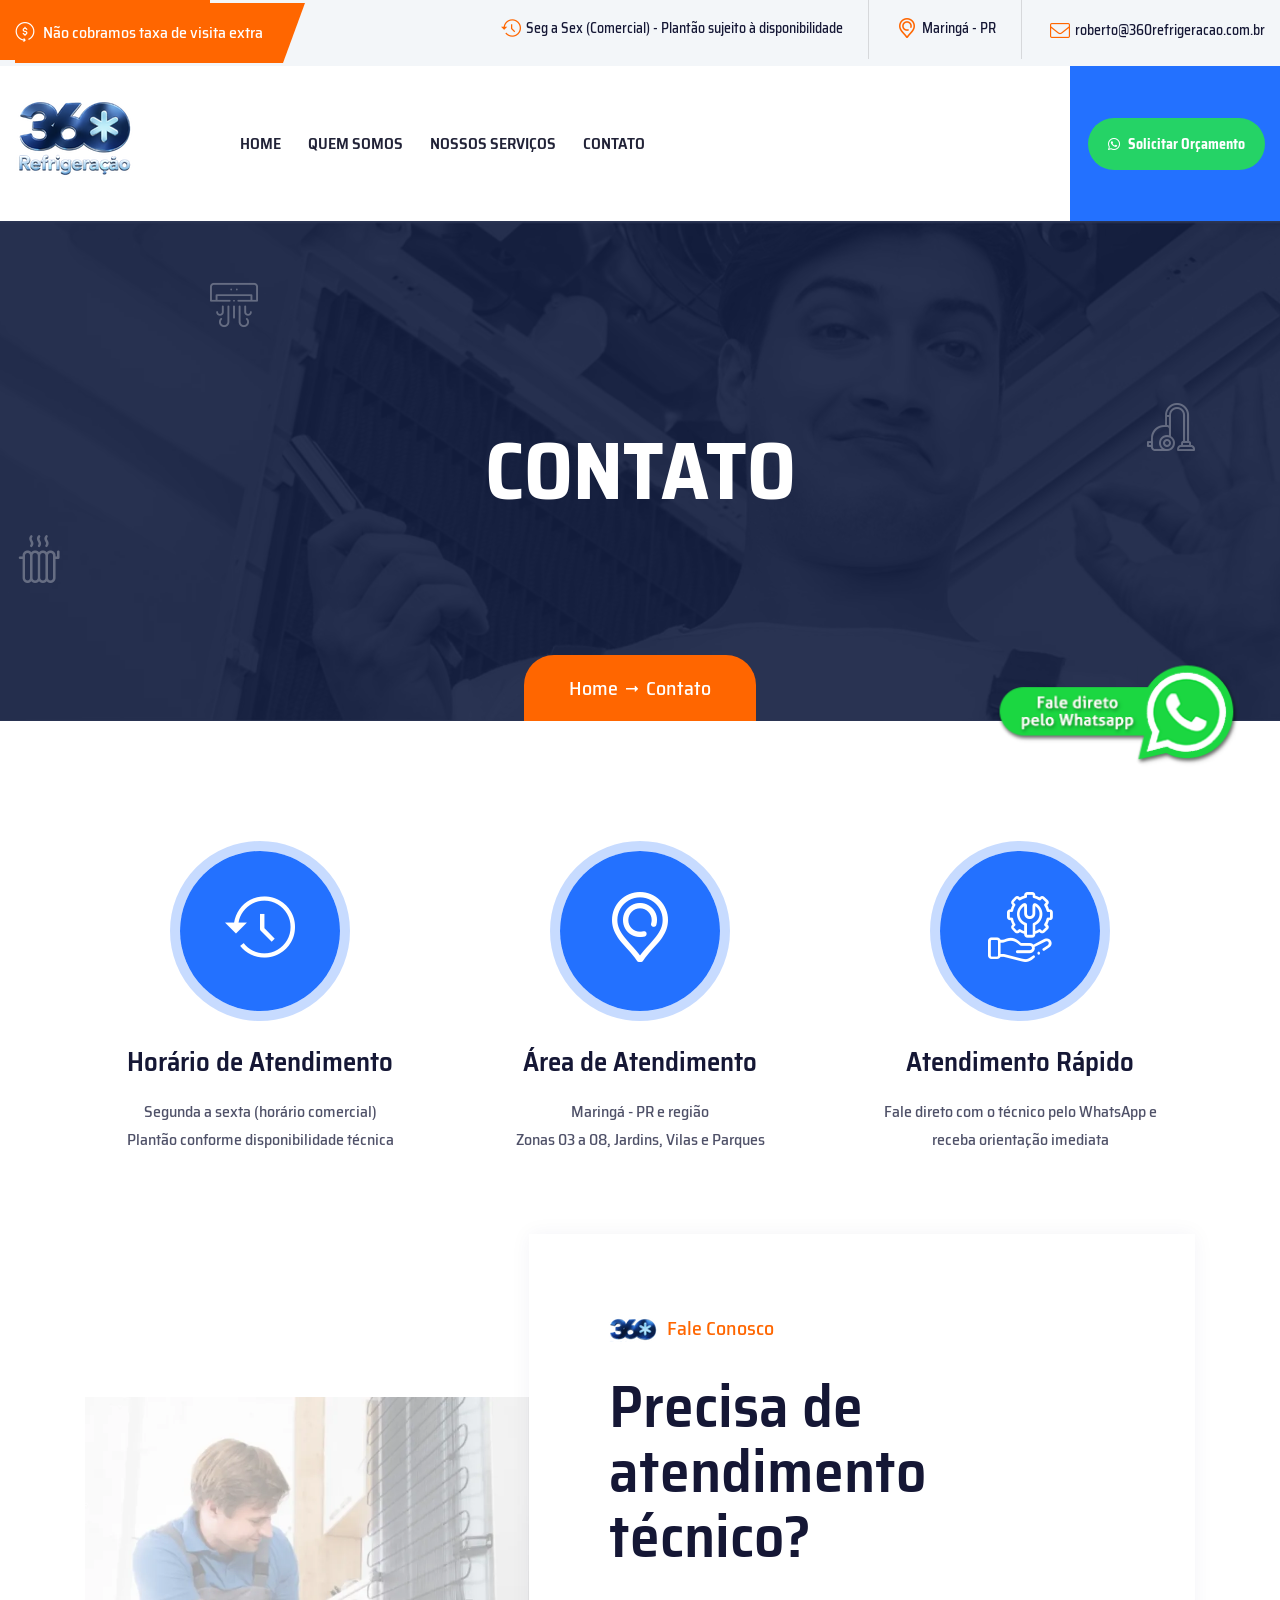
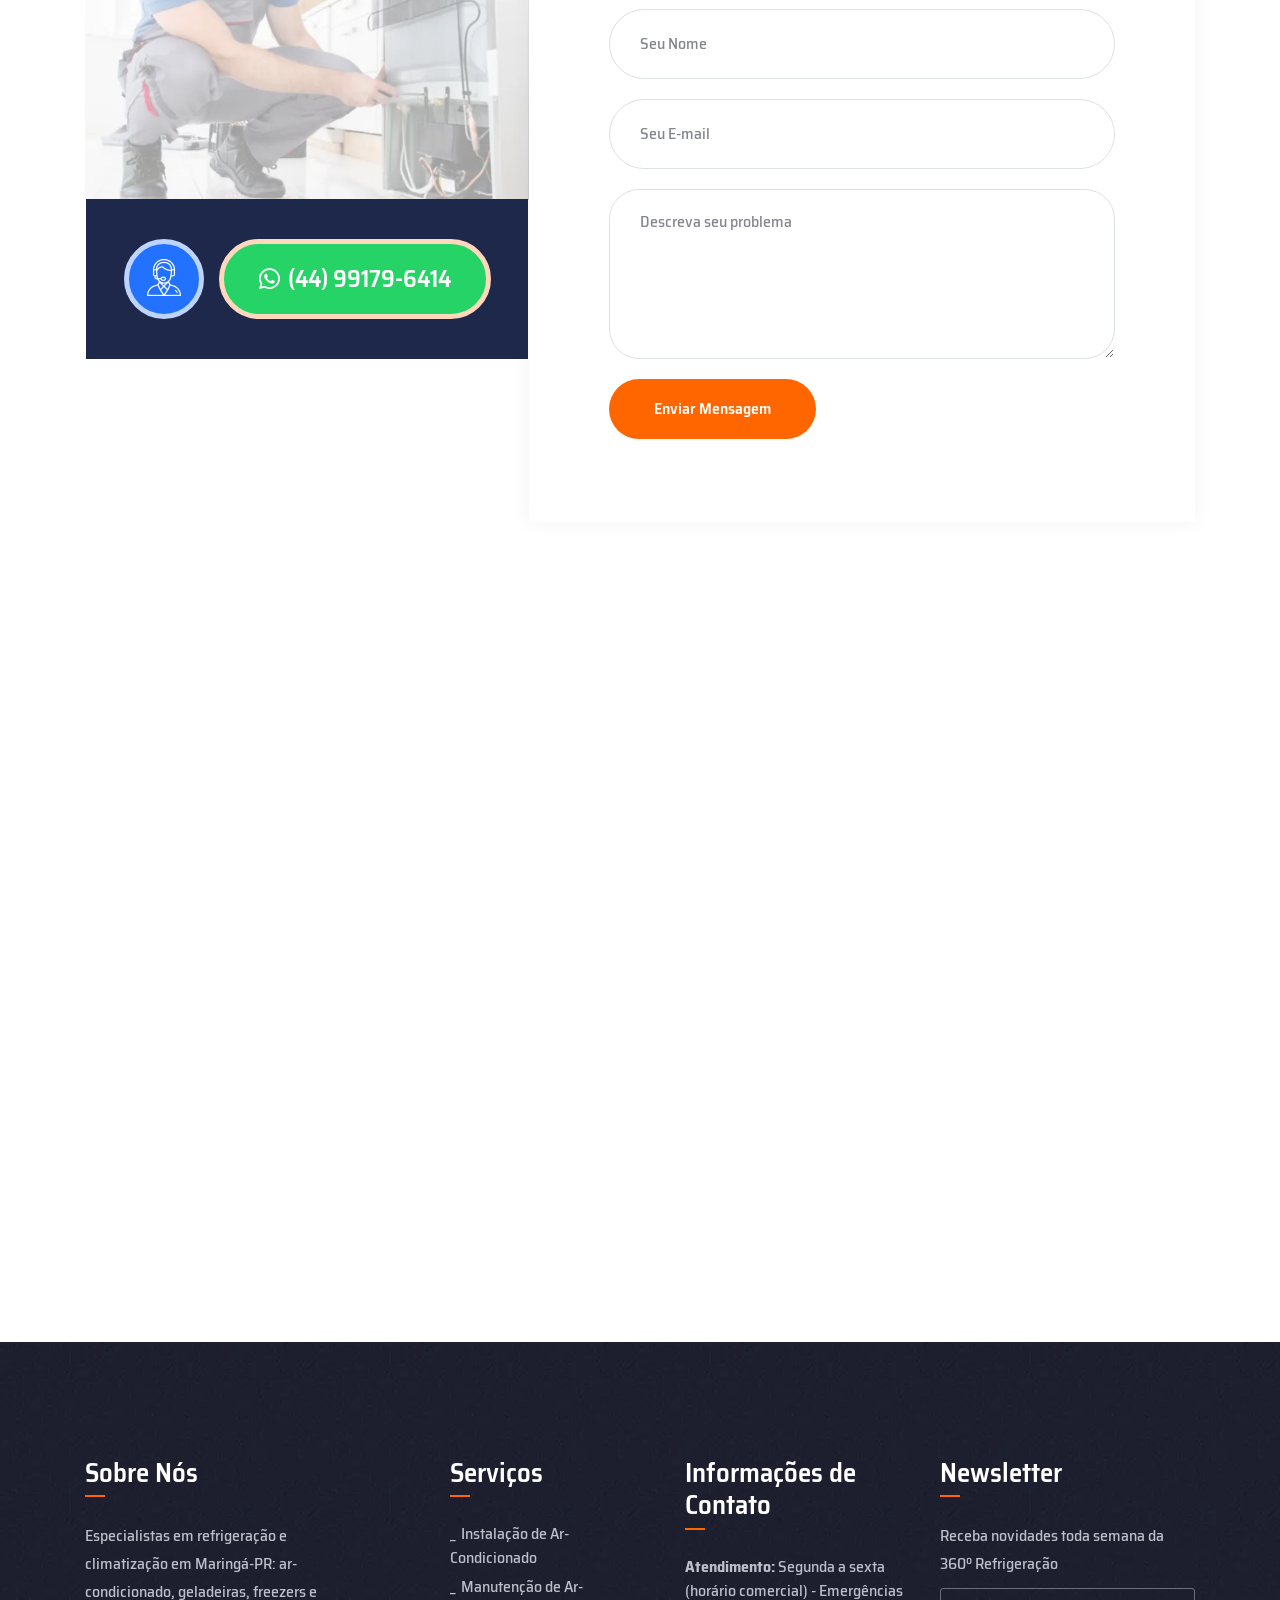
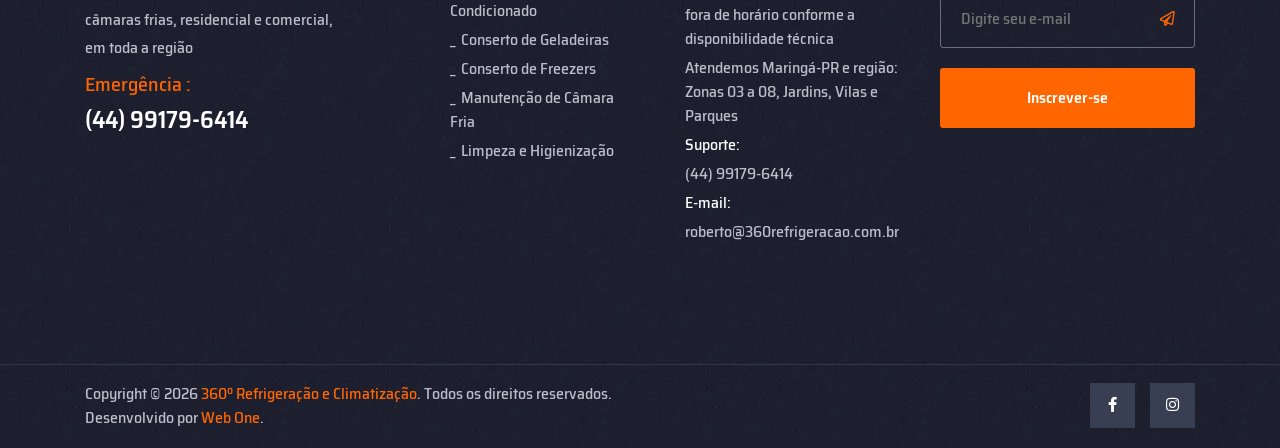
==== contato.html @ 1b873857 "Ajusta páginas para produção, responsividade e links finais" ====
<!doctype html>
<html class="no-js" lang="pt-br">

<head>
    <meta charset="utf-8">
    <meta http-equiv="x-ua-compatible" content="ie=edge">
    <title>Contato | 360º Refrigeração e Climatização</title>
    <meta name="description" content="Entre em contato com a 360º Refrigeração em Maringá-PR. Atendimento técnico em ar-condicionado, geladeiras, freezers e câmara fria.">
    <meta name="viewport" content="width=device-width, initial-scale=1">

    <link rel="manifest" href="site.webmanifest">
    <link rel="shortcut icon" type="image/x-icon" href="assets/favicon.png">

    <link rel="stylesheet" href="assets/css/bootstrap.min.css">
    <link rel="stylesheet" href="assets/css/animate.min.css">
    <link rel="stylesheet" href="assets/css/custom-animation.css">
    <link rel="stylesheet" href="assets/css/fontawesome.min.css">
    <link rel="stylesheet" href="assets/css/meanmenu.css">
    <link rel="stylesheet" href="assets/css/flaticon.css">
    <link rel="stylesheet" href="assets/css/venobox.min.css">
    <link rel="stylesheet" href="assets/css/slick.css">
    <link rel="stylesheet" href="assets/css/swiper-bundle.css">
    <link rel="stylesheet" href="assets/css/backToTop.css">
    <link rel="stylesheet" href="assets/css/default.css">
    <link rel="stylesheet" href="assets/css/main.css">

    <script type="application/ld+json">
    {
      "@context": "https://schema.org",
      "@type": "HVACBusiness",
      "name": "360º Refrigeração e Climatização",
      "url": "https://360refrigeracao.com.br",
      "image": "assets/img/logo/logo.png",
      "telephone": "+55-44-99179-6414",
      "email": "roberto@360refrigeracao.com.br",
      "address": {
        "@type": "PostalAddress",
        "addressLocality": "Maringá",
        "addressRegion": "PR",
        "addressCountry": "BR"
      }
    }
    </script>
</head>

<body>
    <!--[if lte IE 9]>
            <p class="browserupgrade">Você está usando um navegador <strong>desatualizado</strong>. Por favor <a href="https://browsehappy.com/">atualize seu navegador</a> para melhorar sua experiência e segurança.</p>
        <![endif]-->

    <div class="progress-wrap">
        <svg class="progress-circle svg-content" width="100%" height="100%" viewBox="-1 -1 102 102">
            <path d="M50,1 a49,49 0 0,1 0,98 a49,49 0 0,1 0,-98" />
        </svg>
    </div>

    <header>
        <div class="header-top grey-bg d-none d-lg-block">
            <div class="custom-container">
                <div class="row align-items-center">
                    <div class="col-xl-3 col-lg-4">
                        <div class="header-top-left">
                            <span><i class="flaticon-return-of-investment"></i> Não cobramos taxa de visita extra</span>
                        </div>
                    </div>
                    <div class="col-xl-9 col-lg-8">
                        <div class="header-top-right">
                            <ul>
                                <li><i class="flaticon-history"></i><span>Seg a Sex (Comercial) - Plantão sujeito à disponibilidade</span></li>
                                <li><i class="flaticon-pin"></i>Maringá - PR</li>
                                <li><i class="fal fa-envelope"></i><a href="mailto:roberto@360refrigeracao.com.br">roberto@360refrigeracao.com.br</a></li>
                            </ul>
                        </div>
                    </div>
                </div>
            </div>
        </div>

        <div class="header-menu header-sticky">
            <div class="custom-container">
                <div class="row align-items-center">
                    <div class="col-xxl-2 col-xl-2 col-lg-3 col-8">
                        <div class="header-logo pt-15 pb-15">
                            <a href="index.html"><img src="assets/img/logo/logo.png" class="img-fluid" alt="360º Refrigeração e Climatização Maringá"></a>
                        </div>
                    </div>
                    <div class="col-xxl-6 col-xl-7 col-lg-6 col-4">
                        <div class="main-menu d-none d-lg-block">
                            <nav id="mobile-menu">
                                <ul>
                                    <li><a href="index.html">HOME</a></li>
                                    <li><a href="quem-somos.html">QUEM SOMOS</a></li>
                                    <li><a href="nossos-servicos.html">NOSSOS SERVIÇOS</a></li>
                                    <li><a href="contato.html">CONTATO</a></li>
                                </ul>
                            </nav>
                        </div>
                        <div class="side-menu-icon d-lg-none text-end">
                            <button class="side-toggle"><i class="far fa-bars"></i></button>
                        </div>
                    </div>
                    <div class="col-xxl-4 col-xl-3 col-lg-3 d-none d-lg-block">
                        <div class="header-right text-end">
                            <ul class="z-index">
                                <li class="user__text"><span><i><img src="assets/img/icon/icon-man.png" class="img-fluid" alt="img"></i><a href="tel:+5544991796414">(44) 99179-6414</a> </span></li>
                                <li><a href="https://wa.me/5544991796414?text=Olá,%20gostaria%20de%20solicitar%20um%20orçamento" target="_blank" class="theme-btn btn-whatsapp w-btn"><i class="fab fa-whatsapp"></i> Solicitar Orçamento</a></li>
                            </ul>
                        </div>
                    </div>
                </div>
            </div>
        </div>
    </header>

    <div class="fix">
        <div class="side-info">
            <button class="side-info-close"><i class="fal fa-times"></i></button>
            <div class="side-info-content">
                <div class="mobile-menu"></div>
                <div class="contact-infos mb-30">
                    <div class="contact-list mb-30">
                        <h4>Informações de Contato</h4>
                        <ul>
                            <li><i class="flaticon-history"></i>Atendimento: Segunda a sexta (horário comercial). Emergências fora de horário conforme a disponibilidade técnica</li>
                            <li><i class="flaticon-pin"></i>Maringá - PR</li>
                            <li><i class="fal fa-envelope"></i><a href="mailto:roberto@360refrigeracao.com.br">roberto@360refrigeracao.com.br</a></li>
                        </ul>
                        <div class="sidebar__menu--social">
                            <a href="#"><i class="fab fa-facebook-f"></i></a>
                            <a href="#"><i class="fab fa-instagram"></i></a>
                        </div>
                    </div>
                </div>
            </div>
        </div>
    </div>
    <div class="offcanvas-overlay"></div>

    <main>
        <div class="page-title-area pt-210 pb-180" data-background="assets/img/bg/page-banner.webp">
            <div class="container">
                <div class="page-title-icon">
                    <i class="flaticon-air-conditioner hero__icon hero__icon1"></i>
                    <i class="flaticon-heating hero__icon hero__icon2"></i>
                    <i class="flaticon-vacuum-cleaner hero__icon hero__icon3"></i>
                </div>
                <div class="row">
                    <div class="col-12">
                        <div class="page-title text-center">
                            <h2 class="breadcrumb-title">Contato</h2>
                            <div class="breadcrumb-menu">
                                <nav class="breadcrumb-trail breadcrumbs">
                                    <ul class="trail-items">
                                        <li class="trail-item trail-begin"><a href="index.html">Home</a></li>
                                        <li class="trail-item trail-end"><span>Contato</span></li>
                                    </ul>
                                </nav>
                            </div>
                        </div>
                    </div>
                </div>
            </div>
        </div>

        <section class="contact-inner-area pt-120 pb-120 wow fadeInUp" id="contato">
            <div class="container">
                <div class="row mb-50">
                    <div class="col-lg-4 col-md-6">
                        <div class="afeature text-center mb-30">
                            <div class="afeature__icon service--afeature__icon mb-25"><i class="flaticon-history"></i></div>
                            <div class="afeature__text">
                                <h4 class="afeature__text--title">Horário de Atendimento</h4>
                                <p>Segunda a sexta (horário comercial)<br>Plantão conforme disponibilidade técnica</p>
                            </div>
                        </div>
                    </div>
                    <div class="col-lg-4 col-md-6">
                        <div class="afeature text-center mb-30">
                            <div class="afeature__icon service--afeature__icon mb-25"><i class="flaticon-pin"></i></div>
                            <div class="afeature__text">
                                <h4 class="afeature__text--title">Área de Atendimento</h4>
                                <p>Maringá - PR e região<br>Zonas 03 a 08, Jardins, Vilas e Parques</p>
                            </div>
                        </div>
                    </div>
                    <div class="col-lg-4 col-md-12">
                        <div class="afeature text-center mb-30">
                            <div class="afeature__icon service--afeature__icon mb-25"><i class="flaticon-technical-support"></i></div>
                            <div class="afeature__text">
                                <h4 class="afeature__text--title">Atendimento Rápido</h4>
                                <p>Fale direto com o técnico pelo WhatsApp e receba orientação imediata</p>
                            </div>
                        </div>
                    </div>
                </div>

                <div class="row">
                    <div class="col-12">
                        <div class="contact__inner">
                            <div class="contact__inner--img">
                                <img src="assets/img/contact/contact-img-1.webp" class="img-fluid c-img" alt="Contato 360º Refrigeração">

                                <div class="news__service--number black-soft-bg contact__inner--img__number">
                                    <div class="news__service--number__icon">
                                        <img src="assets/img/icon/icon-man.png" class="img-fluid" alt="Atendente">
                                    </div>
                                    <div class="news__service--number__btn">
                                        <a href="tel:+5544991796414" class="theme-btn btn-whatsapp"><i class="fab fa-whatsapp"></i> (44) 99179-6414</a>
                                    </div>
                                </div>
                            </div>
                            <div class="contact__inner--form service__contact--form">
                                <div class="section-title-wrapper mb-40">
                                    <h6 class="subtitle mb-20"><img src="assets/img/icon/subtitle-icon.png" class="img-fluid" alt="img"> Fale Conosco</h6>
                                    <h2 class="section-title">Precisa de atendimento técnico?</h2>
                                </div>
                                <form id="contact-form" action="assets/mail.php" method="post">
                                    <div class="field">
                                        <input type="text" name="name" placeholder="Seu Nome" required>
                                    </div>
                                    <div class="field">
                                        <input type="email" name="email" placeholder="Seu E-mail" required>
                                    </div>
                                    <div class="field">
                                        <textarea placeholder="Descreva seu problema" name="message" required></textarea>
                                    </div>
                                    <div class="service__contact--form__btn">
                                        <button type="submit" class="theme-btn">Enviar Mensagem</button>
                                    </div>
                                    <p class="ajax-response"></p>
                                </form>
                            </div>
                        </div>
                    </div>
                </div>
            </div>
        </section>

        <div class="map-area">
            <iframe src="https://www.google.com/maps?q=Maring%C3%A1%20PR&output=embed" style="border:0;" allowfullscreen="" loading="lazy"></iframe>
        </div>
    </main>

    <footer data-background="assets/img/footer/footer-bg.webp">
        <section class="footer-area pt-115 pb-90">
            <div class="container">
                <div class="row">
                    <div class="col-lg-3 col-sm-6">
                        <div class="footer__widget mb-30 wow fadeInUp" data-wow-delay=".3s">
                            <h4 class="footer__widget--title">Sobre Nós</h4>
                            <p>Especialistas em refrigeração e climatização em Maringá-PR: ar-condicionado, geladeiras, freezers e câmaras frias, residencial e comercial, em toda a região</p>
                            <div class="emg__number">
                                <h5>Emergência :</h5>
                                <h4><a href="tel:+5544991796414">(44) 99179-6414</a></h4>
                            </div>
                        </div>
                    </div>
                    <div class="col-lg-3 col-sm-6">
                        <div class="footer__widget mb-30 pl-80 wow fadeInUp" data-wow-delay=".6s">
                            <h4 class="footer__widget--title">Serviços</h4>
                            <ul class="widget__links">
                                <li><a href="nossos-servicos.html">Instalação de Ar-Condicionado</a></li>
                                <li><a href="nossos-servicos.html">Manutenção de Ar-Condicionado</a></li>
                                <li><a href="nossos-servicos.html">Conserto de Geladeiras</a></li>
                                <li><a href="nossos-servicos.html">Conserto de Freezers</a></li>
                                <li><a href="nossos-servicos.html">Manutenção de Câmara Fria</a></li>
                                <li><a href="nossos-servicos.html">Limpeza e Higienização</a></li>
                            </ul>
                        </div>
                    </div>
                    <div class="col-lg-3 col-sm-6">
                        <div class="footer__widget mb-30 pl-30 wow fadeInUp" data-wow-delay=".9s">
                            <h4 class="footer__widget--title">Informações de Contato</h4>
                            <ul class="widget__contact">
                                <li><strong>Atendimento:</strong> Segunda a sexta (horário comercial) - Emergências fora de horário conforme a disponibilidade técnica</li>
                                <li>Atendemos Maringá-PR e região:<br>
                                    Zonas 03 a 08, Jardins, Vilas e Parques</li>
                                <li><span>Suporte:</span> <a href="tel:+5544991796414">(44) 99179-6414</a></li>
                                <li><span>E-mail:</span> <a href="mailto:roberto@360refrigeracao.com.br">roberto@360refrigeracao.com.br</a></li>
                            </ul>
                        </div>
                    </div>
                    <div class="col-lg-3 col-sm-6">
                        <div class="footer__widget mb-30 wow fadeInUp" data-wow-delay="1.2s">
                            <h4 class="footer__widget--title">Newsletter</h4>
                            <p>Receba novidades toda semana da 360º Refrigeração</p>
                            <form action="#" class="widget__subscribe">
                                <div class="field">
                                    <input type="email" placeholder="Digite seu e-mail">
                                </div>
                                <button type="submit" class="theme-btn">Inscrever-se</button>
                            </form>
                        </div>
                    </div>
                </div>
            </div>
        </section>
        <div class="copyright-area copyright-border">
            <div class="container">
                <div class="row align-items-center">
                    <div class="col-md-7">
                        <div class="copyright__text">
                            <span>Copyright © 2026 <a href="#">360º Refrigeração e Climatização</a>. Todos os direitos reservados. <span class="credit-nowrap">Desenvolvido por <a href="https://webone.com.br" target="_blank" rel="noopener noreferrer">Web&nbsp;One</a>.</span></span>
                        </div>
                    </div>
                    <div class="col-md-5">
                        <div class="copyright__social text-end">
                            <a href="#"><i class="fab fa-facebook-f"></i></a>
                            <a href="#"><i class="fab fa-instagram"></i></a>
                        </div>
                    </div>
                </div>
            </div>
        </div>
    </footer>

    <a href="https://wa.me/5544991796414?text=Olá,%20gostaria%20de%20solicitar%20um%20orçamento" target="_blank" class="whatsapp-float">
        <img src="assets/img/botao/botao-whatsapp.png" alt="Chamar no WhatsApp" />
    </a>

    <script src="assets/js/vendor/jquery.min.js"></script>
    <script src="assets/js/bootstrap.bundle.min.js"></script>
    <script src="assets/js/isotope.pkgd.min.js"></script>
    <script src="assets/js/slick.min.js"></script>
    <script src="assets/js/swiper-bundle.js"></script>
    <script src="assets/js/venobox.min.js"></script>
    <script src="assets/js/jquery.meanmenu.min.js"></script>
    <script src="assets/js/imagesloaded.pkgd.min.js"></script>
    <script src="assets/js/ajax-form.js"></script>
    <script src="assets/js/wow.min.js"></script>
    <script src="assets/js/backToTop.js"></script>
    <script src="assets/js/main.js"></script>
</body>

</html>
---- assets/css/custom-animation.css ----
/* / 02. custom animation / */
@-webkit-keyframes jump {
    0% {
        -webkit-transform: translate3d(0, 0, 0);
        transform: translate3d(0, 0, 0);
    }

    40% {
        -webkit-transform: translate3d(0, 50%, 0);
        transform: translate3d(0, 50%, 0);
    }

    100% {
        -webkit-transform: translate3d(0, 0, 0);
        transform: translate3d(0, 0, 0);
    }
}

@keyframes jump {
    0% {
        -webkit-transform: translate3d(0, 0, 0);
        transform: translate3d(0, 0, 0);
    }

    40% {
        -webkit-transform: translate3d(0, 50%, 0);
        transform: translate3d(0, 50%, 0);
    }

    100% {
        -webkit-transform: translate3d(0, 0, 0);
        transform: translate3d(0, 0, 0);
    }
}

@-webkit-keyframes rotated {
    0% {
        -webkit-transform: rotate(0);
        transform: rotate(0);
    }

    100% {
        -webkit-transform: rotate(360deg);
        transform: rotate(360deg);
    }
}

@keyframes rotated {
    0% {
        -webkit-transform: rotate(0);
        transform: rotate(0);
    }

    100% {
        -webkit-transform: rotate(360deg);
        transform: rotate(360deg);
    }
}

@-webkit-keyframes rotatedHalf {
    0% {
        -webkit-transform: rotate(0);
        transform: rotate(0);
    }

    50% {
        -webkit-transform: rotate(90deg);
        transform: rotate(90deg);
    }

    100% {
        -webkit-transform: rotate(0);
        transform: rotate(0);
    }
}

@keyframes rotatedHalf {
    0% {
        -webkit-transform: rotate(0);
        transform: rotate(0);
    }

    50% {
        -webkit-transform: rotate(90deg);
        transform: rotate(90deg);
    }

    100% {
        -webkit-transform: rotate(0);
        transform: rotate(0);
    }
}

@-webkit-keyframes rotatedHalfTwo {
    0% {
        -webkit-transform: rotate(-90deg);
        transform: rotate(-90deg);
    }

    100% {
        -webkit-transform: rotate(90deg);
        transform: rotate(90deg);
    }
}

@keyframes rotatedHalfTwo {
    0% {
        -webkit-transform: rotate(-90deg);
        transform: rotate(-90deg);
    }

    100% {
        -webkit-transform: rotate(90deg);
        transform: rotate(90deg);
    }
}


@-webkit-keyframes scale-upOne {
    0% {
        -webkit-transform: scale(1);
        transform: scale(1);
    }

    100% {
        -webkit-transform: scale(0.2);
        transform: scale(0.2);
    }
}

@keyframes scale-upOne {
    0% {
        -webkit-transform: scale(1);
        transform: scale(1);
    }

    100% {
        -webkit-transform: scale(0.2);
        transform: scale(0.2);
    }
}

@-webkit-keyframes scale-right {
    0% {
        -webkit-transform: translateX(-50%);
        transform: translateX(-50%);
    }

    50% {
        -webkit-transform: translateX(50%);
        transform: translateX(50%);
    }

    100% {
        -webkit-transform: translateX(-50%);
        transform: translateX(-50%);
    }
}

@keyframes scale-right {
    0% {
        -webkit-transform: translateX(-50%);
        transform: translateX(-50%);
    }

    50% {
        -webkit-transform: translateX(50%);
        transform: translateX(50%);
    }

    100% {
        -webkit-transform: translateX(-50%);
        transform: translateX(-50%);
    }
}

@-webkit-keyframes fade-in {
    0% {
        opacity: 0.7;
    }

    40% {
        opacity: 1;
    }

    100% {
        opacity: 0.7;
    }
}

@keyframes fade-in {
    0% {
        opacity: 0.7;
    }

    40% {
        opacity: 1;
    }

    100% {
        opacity: 0.7;
    }
}


@keyframes hvr-ripple-out {
    0% {
        top: 0px;
        right: 0px;
        bottom: 0px;
        left: 0px;
        opacity: 1;
    }

    100% {
        top: -6px;
        right: -6px;
        bottom: -6px;
        left: -6px;
        opacity: 0;
    }
}

@keyframes hvr-ripple-out-two {
    0% {
        top: 0;
        right: 0;
        bottom: 0;
        left: 0;
        opacity: 1;
    }

    100% {
        top: -12px;
        right: -12px;
        bottom: -12px;
        left: -12px;
        opacity: 0;
    }
}

@-webkit-keyframes scale-up-one {
    0% {
        -webkit-transform: scale(1);
        transform: scale(1);
    }

    40% {
        -webkit-transform: scale(0.5);
        transform: scale(0.5);
    }

    100% {
        -webkit-transform: scale(1);
        transform: scale(1);
    }
}

@keyframes scale-up-one {
    0% {
        -webkit-transform: scale(1);
        transform: scale(1);
    }

    40% {
        -webkit-transform: scale(0.5);
        transform: scale(0.5);
    }

    100% {
        -webkit-transform: scale(1);
        transform: scale(1);
    }
}

@-webkit-keyframes scale-up-two {
    0% {
        -webkit-transform: scale(0.9);
        transform: scale(0.9);
    }

    40% {
        -webkit-transform: scale(0.8);
        transform: scale(0.8);
    }

    100% {
        -webkit-transform: scale(0.5);
        transform: scale(0.5);
    }
}

@keyframes scale-up-two {
    0% {
        -webkit-transform: scale(0.9);
        transform: scale(0.9);
    }

    40% {
        -webkit-transform: scale(0.8);
        transform: scale(0.8);
    }

    100% {
        -webkit-transform: scale(0.5);
        transform: scale(0.5);
    }
}

@-webkit-keyframes scale-up-three {
    0% {
        -webkit-transform: scale(0.7);
        transform: scale(0.7);
    }

    40% {
        -webkit-transform: scale(0.4);
        transform: scale(0.4);
    }

    100% {
        -webkit-transform: scale(0.7);
        transform: scale(0.7);
    }
}

@keyframes scale-up-three {
    0% {
        -webkit-transform: scale(0.7);
        transform: scale(0.7);
    }

    40% {
        -webkit-transform: scale(0.4);
        transform: scale(0.4);
    }

    100% {
        -webkit-transform: scale(0.7);
        transform: scale(0.7);
    }
}

@-webkit-keyframes scale-up-four {
    0% {
        -webkit-transform: scale(0.6);
        transform: scale(0.6);
    }

    40% {
        -webkit-transform: scale(0.7);
        transform: scale(0.7);
    }

    100% {
        -webkit-transform: scale(0.9);
        transform: scale(0.9);
    }
}

@keyframes scale-up-four {
    0% {
        -webkit-transform: scale(0.6);
        transform: scale(0.6);
    }

    40% {
        -webkit-transform: scale(0.7);
        transform: scale(0.7);
    }

    100% {
        -webkit-transform: scale(0.9);
        transform: scale(0.9);
    }
}

@-webkit-keyframes scale-up-five {
    0% {
        -webkit-transform: scale(1);
        transform: scale(1);
    }

    40% {
        -webkit-transform: scale(0.4);
        transform: scale(0.4);
    }

    100% {
        -webkit-transform: scale(0.9);
        transform: scale(0.9);
    }
}

@keyframes scale-up-five {
    0% {
        -webkit-transform: scale(1);
        transform: scale(1);
    }

    40% {
        -webkit-transform: scale(0.5);
        transform: scale(0.5);
    }

    100% {
        -webkit-transform: scale(0.9);
        transform: scale(0.9);
    }
}


@keyframes animationFramesOne {
    0% {
        transform: translate(0px, 0px) rotate(0deg);
    }

    20% {
        transform: translate(73px, 1px) rotate(36deg);
    }

    40% {
        transform: translate(60px, 72px) rotate(72deg);
    }

    60% {
        transform: translate(83px, 122px) rotate(108deg);
    }

    80% {
        transform: translate(40px, 72px) rotate(144deg);
    }

    100% {
        transform: translate(0px, 0px) rotate(0deg);
    }
}

@-webkit-keyframes animationFramesOne {
    0% {
        -webkit-transform: translate(0px, 0px) rotate(0deg);
    }

    20% {
        -webkit-transform: translate(73px, 1px) rotate(36deg);
    }

    40% {
        -webkit-transform: translate(60px, 72px) rotate(72deg);
    }

    60% {
        -webkit-transform: translate(83px, 122px) rotate(108deg);
    }

    80% {
        -webkit-transform: translate(40px, 72px) rotate(144deg);
    }

    100% {
        -webkit-transform: translate(0px, 0px) rotate(0deg);
    }
}

@keyframes animationFramesTwo {
    0% {
        transform: translate(0px, 0px) rotate(0deg) scale(1);
    }

    20% {
        transform: translate(73px, -1px) rotate(36deg) scale(0.9);
    }

    40% {
        transform: translate(141px, 72px) rotate(72deg) scale(1);
    }

    60% {
        transform: translate(83px, 122px) rotate(108deg) scale(1.2);
    }

    80% {
        transform: translate(40px, 72px) rotate(144deg) scale(1.1);
    }

    100% {
        transform: translate(0px, 0px) rotate(0deg) scale(1);
    }
}


@keyframes animationFramesThree {
    0% {
        transform: translate(135px, 90px);
    }

    50% {
        transform: translate(30px, 290px);
    }

    75% {
        transform: translate(80px, 190px);
    }

    100% {
        transform: translate(135px, 90px);
    }
}


@keyframes animationFramesFour {
    0% {
        transform: translate(30px, -70px) rotate(0deg);
    }

    50% {
        transform: translate(251px, 20px) rotate(180deg);
    }

    75% {
        transform: translate(30px, -70px) rotate(0deg);
    }

    100% {
        transform: translate(251px, 20px) rotate(180deg);
    }
}


@keyframes animationFramesFive {
    0% {
        transform: translate(61px, -99px) rotate(0deg);
    }

    21% {
        transform: translate(4px, -190px) rotate(38deg);
    }

    41% {
        transform: translate(-139px, -200px) rotate(74deg);
    }

    60% {
        transform: translate(-263px, -164px) rotate(108deg);
    }

    80% {
        transform: translate(-195px, -49px) rotate(144deg);
    }

    100% {
        transform: translate(-1px, 0px) rotate(180deg);
    }
}



@keyframes gradientBG {
    0% {
        background-position: 0 0;
    }

    50% {
        background-position: 300% 0;
    }

    100% {
        background-position: 0 0;
    }
}

@-webkit-keyframes gradientBG {
    0% {
        background-position: 0 0;
    }

    50% {
        background-position: 300% 0;
    }

    100% {
        background-position: 0 0;
    }
}

@keyframes imageBgAnim {
    0% {
        background-position: 0 0;
    }

    50% {
        background-position: 120% 0;
    }

    100% {
        background-position: 0 0;
    }
}

@-webkit-keyframes gradientBG {
    0% {
        background-position: 0 0;
    }

    50% {
        background-position: 120% 0;
    }

    100% {
        background-position: 0 0;
    }
}


/* / Bob / */

@keyframes float-bob-y {
    0% {
        -webkit-transform: translateY(-20px);
        transform: translateY(-20px);
    }

    50% {
        -webkit-transform: translateY(-10px);
        transform: translateY(-10px);
    }

    100% {
        -webkit-transform: translateY(-20px);
        transform: translateY(-20px);
    }
}

@keyframes float-bob-x {
    0% {
        -webkit-transform: translateX(-50px);
        transform: translateX(-50px);
    }

    50% {
        -webkit-transform: translateX(-10px);
        transform: translateX(-10px);
    }

    100% {
        -webkit-transform: translateX(-50px);
        transform: translateX(-50px);
    }
}

@keyframes pulse {
    0% {
        box-shadow: 0 0 0 0 #ffffff;
    }

    50% {
        box-shadow: 0 0 0 30px rgba(1, 93, 199, 0);
    }

    100% {
        box-shadow: 0 0 0 0 rgba(1, 93, 199, 0);
    }
}

@keyframes pulse-blue {
    0% {
        box-shadow: 0 0 0 0 #2371ff;
    }

    50% {
        box-shadow: 0 0 0 30px rgba(1, 93, 199, 0);
    }

    100% {
        box-shadow: 0 0 0 0 rgba(1, 93, 199, 0);
    }
}

@keyframes pulse-orange {
    0% {
        box-shadow: 0 0 0 0 #ff6600;
    }

    50% {
        box-shadow: 0 0 0 30px rgba(1, 93, 199, 0);
    }

    100% {
        box-shadow: 0 0 0 0 rgba(1, 93, 199, 0);
    }
}

@keyframes pulse-grey {
    0% {
        box-shadow: 0 0 0 0 #ddd;
    }

    50% {
        box-shadow: 0 0 0 30px rgba(1, 93, 199, 0);
    }

    100% {
        box-shadow: 0 0 0 0 rgba(1, 93, 199, 0);
    }
}



/* custom  */
@keyframes team-shape-1 {
    0% {
        transform: translate(0, 0) rotate(0deg);
    }

    25% {
        transform: translate(50px, -20px) rotate(0deg);
    }

    50% {
        transform: translate(100px, -40px) rotate(0deg);
    }

    75% {
        transform: translate(-50px, -70px) rotate(0deg);
    }

    100% {
        transform: translate(90px, 50px) rotate(0deg);
    }
}

@keyframes team-shape-3 {
    0% {
        transform: translate(0, 0) rotate(0deg);
    }

    25% {
        transform: translate(-50px, 20px) rotate(0deg);
    }

    50% {
        transform: translate(-180px, 40px) rotate(0deg);
    }

    75% {
        transform: translate(-50px, -70px) rotate(0deg);
    }

    100% {
        transform: translate(90px, 50px) rotate(0deg);
    }
}


@-webkit-keyframes wobble-vertical {
    16.65% {
        transform: translateY(8px);
    }
    33.3% {
        transform: translateY(-6px);
    }
    49.95% {
        transform: translateY(4px);
    }
    66.6% {
        transform: translateY(-2px);
    }
    83.25% {
        transform: translateY(1px);
    }
    100% {
        transform: translateY(0);
    }
}

@keyframes wobble-vertical {
    16.65% {
        transform: translateY(8px);
    }
    33.3% {
        transform: translateY(-6px);
    }
    49.95% {
        transform: translateY(4px);
    }
    66.6% {
        transform: translateY(-2px);
    }
    83.25% {
        transform: translateY(1px);
    }
    100% {
        transform: translateY(0);
    }
}

@-webkit-keyframes animation-pulse-shrink {
    0% {
        transform: scale(1);
    }
    50% {
        transform: scale(0.5);
    }
    75% {
        transform: scale(0.7);
    }
    100% {
        transform: scale(1);
    }
}

@keyframes animation-pulse-shrink {
    0% {
        transform: scale(1);
    }
    50% {
        transform: scale(0.5);
    }
    75% {
        transform: scale(0.7);
    }
    100% {
        transform: scale(1);
    }
}

@-webkit-keyframes phone-icon-animate {
    0%,
    100% {
        transform: rotate(0)scale(1)skew(1deg);
    }
    10% {
        transform: rotate(-25deg)scale(1)skew(1deg);
    }
    20%,
    40% {
        transform: rotate(25deg)scale(1)skew(1deg);
    }
    30% {
        transform: rotate(-25deg)scale(1)skew(1deg);
    }
    50% {
        transform: rotate(0)scale(1)skew(1deg);
    }
}

@keyframes phone-icon-animate {
    0%,
    100% {
        transform: rotate(0)scale(1)skew(1deg);
    }
    10% {
        transform: rotate(-25deg)scale(1)skew(1deg);
    }
    20%,
    40% {
        transform: rotate(25deg)scale(1)skew(1deg);
    }
    30% {
        transform: rotate(-25deg)scale(1)skew(1deg);
    }
    50% {
        transform: rotate(0)scale(1)skew(1deg);
    }
}

/*--- preloader ---*/
.dark #preloader {
  background-color: #232323;
}

#preloader {
  position: fixed;
  top: 0;
  left: 0;
  right: 0;
  bottom: 0;
  background-color: #fff;
  z-index: 999999;
}

.preloader {
  width: 50px;
  height: 50px;
  display: inline-block;
  padding: 0px;
  text-align: left;
  box-sizing: border-box;
  position: absolute;
  top: 50%;
  left: 50%;
  margin-left: -25px;
  margin-top: -25px;
}

.preloader span {
  position: absolute;
  display: inline-block;
  width: 50px;
  height: 50px;
  border-radius: 100%;
  background: #ff6600;
  -webkit-animation: preloader 1.3s linear infinite;
  animation: preloader 1.3s linear infinite;
}

.preloader span:last-child {
  animation-delay: -0.8s;
  -webkit-animation-delay: -0.8s;
}

@keyframes preloader {
  0% {
    transform: scale(0, 0);
    opacity: 0.5;
  }

  100% {
    transform: scale(1, 1);
    opacity: 0;
  }
}

@-webkit-keyframes preloader {
  0% {
    -webkit-transform: scale(0, 0);
    opacity: 0.5;
  }

  100% {
    -webkit-transform: scale(1, 1);
    opacity: 0;
  }
}

/*--- end of preloader ---*/
---- assets/css/flaticon.css ----
@font-face {
    font-family: "flaticon";
    src: url("../fonts/flaticon.ttf?5f5c217ed0ce6ba80d9d513972577b7c") format("truetype"),
url("../fonts/flaticon.woff?5f5c217ed0ce6ba80d9d513972577b7c") format("woff"),
url("../fonts/flaticon.woff2?5f5c217ed0ce6ba80d9d513972577b7c") format("woff2"),
url("../fonts/flaticon.eot?5f5c217ed0ce6ba80d9d513972577b7c#iefix") format("embedded-opentype"),
url("../fonts/flaticon.svg?5f5c217ed0ce6ba80d9d513972577b7c#flaticon") format("svg");
}

i[class^="flaticon-"]:before, i[class*=" flaticon-"]:before {
    font-family: flaticon !important;
    font-style: normal;
    font-weight: normal !important;
    font-variant: normal;
    text-transform: none;
    line-height: 1;
    -webkit-font-smoothing: antialiased;
    -moz-osx-font-smoothing: grayscale;
}
i {
    line-height: 1;
}
.flaticon-24-hours-support:before {
    content: "\f101";
}
.flaticon-air-conditioner:before {
    content: "\f102";
}
.flaticon-app:before {
    content: "\f103";
}
.flaticon-business-and-trade:before {
    content: "\f104";
}
.flaticon-contact:before {
    content: "\f105";
}
.flaticon-coupons:before {
    content: "\f106";
}
.flaticon-email:before {
    content: "\f107";
}
.flaticon-engineer-1:before {
    content: "\f108";
}
.flaticon-engineer:before {
    content: "\f109";
}
.flaticon-happiness:before {
    content: "\f10a";
}
.flaticon-happy:before {
    content: "\f10b";
}
.flaticon-heating:before {
    content: "\f10c";
}
.flaticon-history:before {
    content: "\f10d";
}
.flaticon-house:before {
    content: "\f10e";
}
.flaticon-message:before {
    content: "\f10f";
}
.flaticon-money-bag:before {
    content: "\f110";
}
.flaticon-office:before {
    content: "\f111";
}
.flaticon-pin:before {
    content: "\f112";
}
.flaticon-quality:before {
    content: "\f113";
}
.flaticon-return-of-investment:before {
    content: "\f114";
}
.flaticon-satisfaction:before {
    content: "\f115";
}
.flaticon-settings:before {
    content: "\f116";
}
.flaticon-snowfall:before {
    content: "\f117";
}
.flaticon-technical-support:before {
    content: "\f118";
}
.flaticon-technician:before {
    content: "\f119";
}
.flaticon-vacuum-cleaner:before {
    content: "\f11a";
}
.flaticon-wrench:before {
    content: "\f11b";
}
---- assets/css/backToTop.css ----
.progress-wrap {
    position: fixed;
    right: 50px;
    bottom: 50px;
    height: 46px;
    width: 46px;
    cursor: pointer;
    display: block;
    border-radius: 50px;
    box-shadow: inset  0 0 0 2px rgba(95, 58, 252,0.2);
    z-index: 99;
    opacity: 0;
    visibility: hidden;
    transform: translateY(15px);
    -webkit-transition: all 200ms linear;
    transition: all 200ms linear;
  }
  
  .progress-wrap.active-progress {
    opacity: 1;
    visibility: visible;
    transform: translateY(0);
  }
  
  .progress-wrap::after {
    position: absolute;
    content: '\f176';
    font-family: "Font Awesome 5 Pro";
    text-align: center;
    line-height: 46px;
    font-size: 20px;
    color: #2371ff;
    left: 0;
    top: 0;
    height: 46px;
    width: 46px;
    cursor: pointer;
    display: block;
    z-index: 1;
    -webkit-transition: all 200ms linear;
    transition: all 200ms linear;
  }


  
  .progress-wrap svg path { 
    fill: none; 
  }
  
  .progress-wrap svg.progress-circle path {
    stroke: #2371ff;
    stroke-width: 4;
    box-sizing:border-box;
    -webkit-transition: all 200ms linear;
    transition: all 200ms linear;
  }
---- assets/css/default.css ----
/* Deafult Margin & Padding */
/*-- Margin Top --*/
.mt-5 {
	margin-top: 5px;
}
.mt-10 {
	margin-top: 10px;
}
.mt-15 {
	margin-top: 15px;
}
.mt-20 {
	margin-top: 20px;
}
.mt-25 {
	margin-top: 25px;
}
.mt-30 {
	margin-top: 30px;
}
.mt-35 {
	margin-top: 35px;
}
.mt-40 {
	margin-top: 40px;
}
.mt-45 {
	margin-top: 45px;
}
.mt-50 {
	margin-top: 50px;
}
.mt-55 {
	margin-top: 55px;
}
.mt-60 {
	margin-top: 60px;
}
.mt-65 {
	margin-top: 65px;
}
.mt-70 {
	margin-top: 70px;
}
.mt-75 {
	margin-top: 75px;
}
.mt-80 {
	margin-top: 80px;
}
.mt-85 {
	margin-top: 85px;
}
.mt-90 {
	margin-top: 90px;
}
.mt-95 {
	margin-top: 95px;
}
.mt-100 {
	margin-top: 100px;
}
.mt-105 {
	margin-top: 105px;
}
.mt-110 {
	margin-top: 110px;
}
.mt-115 {
	margin-top: 115px;
}
.mt-120 {
	margin-top: 120px;
}
.mt-125 {
	margin-top: 125px;
}
.mt-130 {
	margin-top: 130px;
}
.mt-135 {
	margin-top: 135px;
}
.mt-140 {
	margin-top: 140px;
}
.mt-145 {
	margin-top: 145px;
}
.mt-150 {
	margin-top: 150px;
}
.mt-155 {
	margin-top: 155px;
}
.mt-160 {
	margin-top: 160px;
}
.mt-165 {
	margin-top: 165px;
}
.mt-170 {
	margin-top: 170px;
}
.mt-175 {
	margin-top: 175px;
}
.mt-180 {
	margin-top: 180px;
}
.mt-185 {
	margin-top: 185px;
}
.mt-190 {
	margin-top: 190px;
}
.mt-195 {
	margin-top: 195px;
}
.mt-200 {
	margin-top: 200px;
}
/*-- Margin Bottom --*/

.mb-5 {
	margin-bottom: 5px;
}
.mb-10 {
	margin-bottom: 10px;
}
.mb-15 {
	margin-bottom: 15px;
}
.mb-20 {
	margin-bottom: 20px;
}
.mb-25 {
	margin-bottom: 25px;
}
.mb-30 {
	margin-bottom: 30px;
}
.mb-35 {
	margin-bottom: 35px;
}
.mb-40 {
	margin-bottom: 40px;
}
.mb-45 {
	margin-bottom: 45px;
}
.mb-50 {
	margin-bottom: 50px;
}
.mb-55 {
	margin-bottom: 55px;
}
.mb-60 {
	margin-bottom: 60px;
}
.mb-65 {
	margin-bottom: 65px;
}
.mb-70 {
	margin-bottom: 70px;
}
.mb-75 {
	margin-bottom: 75px;
}
.mb-80 {
	margin-bottom: 80px;
}
.mb-85 {
	margin-bottom: 85px;
}
.mb-90 {
	margin-bottom: 90px;
}
.mb-95 {
	margin-bottom: 95px;
}
.mb-100 {
	margin-bottom: 100px;
}
.mb-105 {
	margin-bottom: 105px;
}
.mb-110 {
	margin-bottom: 110px;
}
.mb-115 {
	margin-bottom: 115px;
}
.mb-120 {
	margin-bottom: 120px;
}
.mb-125 {
	margin-bottom: 125px;
}
.mb-130 {
	margin-bottom: 130px;
}
.mb-135 {
	margin-bottom: 135px;
}
.mb-140 {
	margin-bottom: 140px;
}
.mb-145 {
	margin-bottom: 145px;
}
.mb-150 {
	margin-bottom: 150px;
}
.mb-155 {
	margin-bottom: 155px;
}
.mb-160 {
	margin-bottom: 160px;
}
.mb-165 {
	margin-bottom: 165px;
}
.mb-170 {
	margin-bottom: 170px;
}
.mb-175 {
	margin-bottom: 175px;
}
.mb-180 {
	margin-bottom: 180px;
}
.mb-185 {
	margin-bottom: 185px;
}
.mb-190 {
	margin-bottom: 190px;
}
.mb-195 {
	margin-bottom: 195px;
}
.mb-200 {
	margin-bottom: 200px;
}
/*-- Padding Top --*/

.pt-5 {
	padding-top: 5px;
}
.pt-10 {
	padding-top: 10px;
}
.pt-15 {
	padding-top: 15px;
}
.pt-20 {
	padding-top: 20px;
}
.pt-25 {
	padding-top: 25px;
}
.pt-30 {
	padding-top: 30px;
}
.pt-35 {
	padding-top: 35px;
}
.pt-40 {
	padding-top: 40px;
}
.pt-45 {
	padding-top: 45px;
}
.pt-50 {
	padding-top: 50px;
}
.pt-55 {
	padding-top: 55px;
}
.pt-60 {
	padding-top: 60px;
}
.pt-65 {
	padding-top: 65px;
}
.pt-70 {
	padding-top: 70px;
}
.pt-75 {
	padding-top: 75px;
}
.pt-80 {
	padding-top: 80px;
}
.pt-85 {
	padding-top: 85px;
}
.pt-90 {
	padding-top: 90px;
}
.pt-95 {
	padding-top: 95px;
}
.pt-100 {
	padding-top: 100px;
}
.pt-105 {
	padding-top: 105px;
}
.pt-110 {
	padding-top: 110px;
}
.pt-115 {
	padding-top: 115px;
}
.pt-120 {
	padding-top: 120px;
}
.pt-125 {
	padding-top: 125px;
}
.pt-130 {
	padding-top: 130px;
}
.pt-135 {
	padding-top: 135px;
}
.pt-140 {
	padding-top: 140px;
}
.pt-145 {
	padding-top: 145px;
}
.pt-150 {
	padding-top: 150px;
}
.pt-155 {
	padding-top: 155px;
}
.pt-160 {
	padding-top: 160px;
}
.pt-165 {
	padding-top: 165px;
}
.pt-170 {
	padding-top: 170px;
}
.pt-175 {
	padding-top: 175px;
}
.pt-180 {
	padding-top: 180px;
}
.pt-185 {
	padding-top: 185px;
}
.pt-190 {
	padding-top: 190px;
}
.pt-195 {
	padding-top: 195px;
}
.pt-200 {
	padding-top: 200px;
}
/*-- Padding Bottom --*/

.pb-5 {
	padding-bottom: 5px;
}
.pb-10 {
	padding-bottom: 10px;
}
.pb-15 {
	padding-bottom: 15px;
}
.pb-20 {
	padding-bottom: 20px;
}
.pb-25 {
	padding-bottom: 25px;
}
.pb-30 {
	padding-bottom: 30px;
}
.pb-35 {
	padding-bottom: 35px;
}
.pb-40 {
	padding-bottom: 40px;
}
.pb-45 {
	padding-bottom: 45px;
}
.pb-50 {
	padding-bottom: 50px;
}
.pb-55 {
	padding-bottom: 55px;
}
.pb-60 {
	padding-bottom: 60px;
}
.pb-65 {
	padding-bottom: 65px;
}
.pb-70 {
	padding-bottom: 70px;
}
.pb-75 {
	padding-bottom: 75px;
}
.pb-80 {
	padding-bottom: 80px;
}
.pb-85 {
	padding-bottom: 85px;
}
.pb-90 {
	padding-bottom: 90px;
}
.pb-95 {
	padding-bottom: 95px;
}
.pb-100 {
	padding-bottom: 100px;
}
.pb-105 {
	padding-bottom: 105px;
}
.pb-110 {
	padding-bottom: 110px;
}
.pb-115 {
	padding-bottom: 115px;
}
.pb-120 {
	padding-bottom: 120px;
}
.pb-125 {
	padding-bottom: 125px;
}
.pb-130 {
	padding-bottom: 130px;
}
.pb-135 {
	padding-bottom: 135px;
}
.pb-140 {
	padding-bottom: 140px;
}
.pb-145 {
	padding-bottom: 145px;
}
.pb-150 {
	padding-bottom: 150px;
}
.pb-155 {
	padding-bottom: 155px;
}
.pb-160 {
	padding-bottom: 160px;
}
.pb-165 {
	padding-bottom: 165px;
}
.pb-170 {
	padding-bottom: 170px;
}
.pb-175 {
	padding-bottom: 175px;
}
.pb-180 {
	padding-bottom: 180px;
}
.pb-185 {
	padding-bottom: 185px;
}
.pb-190 {
	padding-bottom: 190px;
}
.pb-195 {
	padding-bottom: 195px;
}
.pb-200 {
	padding-bottom: 200px;
}



/*-- Padding Left --*/
.pl-0 {
	padding-left: 0px;
}
.pl-5 {
	padding-left: 5px;
}
.pl-10 {
	padding-left: 10px;
}
.pl-15 {
	padding-left: 15px;
}
.pl-20{
	padding-left: 20px;
}
.pl-25 {
	padding-left: 35px;
}
.pl-30 {
	padding-left: 30px;
}
.pl-35 {
	padding-left: 35px;
}

.pl-35 {
	padding-left: 35px;
}

.pl-40 {
	padding-left: 40px;
}

.pl-45 {
	padding-left: 45px;
}

.pl-50 {
	padding-left: 50px;
}

.pl-55 {
	padding-left: 55px;
}

.pl-60 {
	padding-left: 60px;
}
.pl-65 {
	padding-left: 65px;
}
.pl-70 {
	padding-left: 70px;
}
.pl-75 {
	padding-left: 75px;
}
.pl-80 {
	padding-left: 80px;
}
.pl-85 {
	padding-left: 80px;
}
.pl-90 {
	padding-left: 90px;
}
.pl-95 {
	padding-left: 95px;
}
.pl-100 {
	padding-left: 100px;
}


/*-- Padding Right --*/
.pr-0 {
	padding-right: 0px;
}
.pr-5 {
	padding-right: 5px;
}
.pr-10 {
	padding-right: 10px;
}
.pr-15 {
	padding-right: 15px;
}
.pr-20{
	padding-right: 20px;
}
.pr-25 {
	padding-right: 35px;
}
.pr-30 {
	padding-right: 30px;
}
.pr-35 {
	padding-right: 35px;
}

.pr-35 {
	padding-right: 35px;
}

.pr-40 {
	padding-right: 40px;
}

.pr-45 {
	padding-right: 45px;
}

.pr-50 {
	padding-right: 50px;
}

.pr-55 {
	padding-right: 55px;
}

.pr-60 {
	padding-right: 60px;
}
.pr-65 {
	padding-right: 65px;
}
.pr-70 {
	padding-right: 70px;
}
.pr-75 {
	padding-right: 75px;
}
.pr-80 {
	padding-right: 80px;
}
.pr-85 {
	padding-right: 80px;
}
.pr-90 {
	padding-right: 90px;
}
.pr-95 {
	padding-right: 95px;
}
.pr-100 {
	padding-right: 100px;
}

/* font weight */
.f-700{font-weight: 700 !important;}
.f-600{font-weight: 600 !important;}
.f-500{font-weight: 500 !important;}
.f-400{font-weight: 400 !important;}
.f-300{font-weight: 300 !important;}

/* Background Color */

.gray-bg {
	background: #f7f7fd;
}
.white-bg {
	background: #fff;
}
.black-bg {
	background: #222;
}
.theme-bg {
	background: #222;
}
.primary-bg {
	background: #222;
}
/* Color */

.white-color {
	color: #fff;
}
.black-color {
	color: #222;
}
.theme-color {
	color: #222;
}
.primary-color {
	color: #222;
}
/* black overlay */

[data-overlay] {
	position: relative;
}
[data-overlay]::before {
	background: #000 none repeat scroll 0 0;
	content: "";
	height: 100%;
	left: 0;
	position: absolute;
	top: 0;
	width: 100%;
	z-index: 1;
}
[data-overlay="3"]::before {
	opacity: 0.3;
}
[data-overlay="4"]::before {
	opacity: 0.4;
}
[data-overlay="5"]::before {
	opacity: 0.5;
}
[data-overlay="6"]::before {
	opacity: 0.6;
}
[data-overlay="7"]::before {
	opacity: 0.7;
}
[data-overlay="8"]::before {
	opacity: 0.8;
}
[data-overlay="9"]::before {
	opacity: 0.9;
}
---- assets/css/main.css ----
@charset "UTF-8";
/*-----------------------------------------------------------------------------------

    Template Name: Airvice - AC Repair Services HTML5 Template
    Description: Airvice - AC Repair Services HTML5 Template
    Author: Theme_Pure
    Version: 1.0

-----------------------------------------------------------------------------------

    CSS INDEX
    ===================

    01. Theme default CSS
    02. Header CSS
    03. Hero CSS
    04. Cta CSS
    05. About CSS
    06. Fact CSS
    07. Service CSS
    08. Contact CSS
    09. Team CSS
    10. Portfolio CSS
    11. Choose CSS
    12. Price CSS
    13. Testimonial CSS
    14. Blog CSS
    15. Footer CSS
    16. Video CSS
    17. Faq CSS
    18. Gallery CSS
    19. Work CSS
    20. Feature CSS
    21. Brand CSS
    22. Page Title CSS
    22. Skill CSS

-----------------------------------------------------------------------------------*/
/*----------------------------------------*/
/*  01. Theme default CSS
/*----------------------------------------*/
/* 1. Theme default css */
@import url("https://fonts.googleapis.com/css2?family=Saira+Semi+Condensed:wght@100;200;300;400;500;600;700;800;900&display=swap");
body {
  font-family: "Saira Semi Condensed", sans-serif;
  font-weight: 500;
  font-style: normal;
  color: #4f5168;
  font-size: 16px;
}

.custom-container {
  max-width: 1530px;
  min-width: 1530px;
  padding-left: 15px;
  padding-right: 15px;
  margin: 0 auto;
}
@media only screen and (min-width: 1400px) and (max-width: 1599px) {
  .custom-container {
    max-width: 1400px;
    min-width: 1400px;
  }
}
@media only screen and (min-width: 1200px) and (max-width: 1399px), only screen and (min-width: 992px) and (max-width: 1199px), only screen and (min-width: 768px) and (max-width: 991px), (max-width: 767px) {
  .custom-container {
    max-width: 100%;
    min-width: 100%;
  }
}

.img, img {
  max-width: 100%;
  transition: all 1.5s cubic-bezier(0, 0, 0.2, 1);
}

.f-left {
  float: left;
}

.f-right {
  float: right;
}

.fix {
  overflow: hidden;
}

a,
button,
i {
  -webkit-transition: all 0.3s ease-out 0s;
  -moz-transition: all 0.3s ease-out 0s;
  -ms-transition: all 0.3s ease-out 0s;
  -o-transition: all 0.3s ease-out 0s;
  transition: all 0.3s ease-out 0s;
  text-decoration: none;
}

a:focus,
.button:focus {
  text-decoration: none;
  outline: none;
}

a:focus,
a:hover {
  color: inherit;
  text-decoration: none;
}

a,
button {
  color: inherit;
  outline: medium none;
  text-decoration: none;
}

button:focus, input:focus, input:focus, textarea, textarea:focus {
  outline: 0;
}

.uppercase {
  text-transform: uppercase;
}

.capitalize {
  text-transform: capitalize;
}

input,
select,
textarea {
  font-family: "Saira Semi Condensed", sans-serif;
  font-weight: 500;
  opacity: 1;
}

h1,
h2,
h3,
h4,
h5,
h6 {
  font-family: "Saira Semi Condensed", sans-serif;
  color: #151735;
  margin: 0px;
  font-style: normal;
  font-weight: 600;
  text-transform: normal;
  margin-bottom: 10px;
}

h1 a,
h2 a,
h3 a,
h4 a,
h5 a,
h6 a {
  color: inherit;
}

ul {
  margin: 0px;
  padding: 0px;
}

p {
  font-size: 16px;
  font-weight: 500;
  line-height: 28px;
  color: #4f5168;
  margin-bottom: 10px;
}

hr {
  border-bottom: 1px solid #eceff8;
  border-top: 0 none;
  margin: 30px 0;
  padding: 0;
}

label {
  color: #1d284b;
  cursor: pointer;
  font-size: 14px;
  font-weight: 400;
}

.display-inline {
  display: inline-block;
}

*::-moz-selection {
  background: #222;
  color: #ffffff;
  text-shadow: none;
}

::-moz-selection {
  background: #222;
  color: #ffffff;
  text-shadow: none;
}

::selection {
  background: #222;
  color: #ffffff;
  text-shadow: none;
}

select {
  -webkit-appearance: none;
  -moz-appearance: none;
}

input,
select {
  font-family: "Saira Semi Condensed", sans-serif;
  font-weight: 500;
}

.custom-pad-20 {
  padding-left: 10px;
  padding-right: 10px;
}

.custom-mar-20 {
  margin-right: -10px;
  margin-left: -10px;
}

/*--
    - Input Placeholder
-----------------------------------------*/
* input::-moz-placeholder {
  font-size: 16px;
  opacity: 1;
  font-family: "Saira Semi Condensed", sans-serif;
  font-weight: 500;
}

* input::placeholder {
  font-size: 16px;
  opacity: 1;
  font-family: "Saira Semi Condensed", sans-serif;
  font-weight: 500;
}

/*--
    - Common Classes
-----------------------------------------*/
.fix {
  overflow: hidden;
}

.clear {
  clear: both;
}

/*--
    - Background color
-----------------------------------------*/
.grey-bg {
  background: #f3f6f9;
}

.grey-soft-bg {
  background: #f3f5f9;
}

.white-bg {
  background: #ffffff;
}

.black-bg {
  background: #222;
}

.black-soft-bg {
  background: #1d284b;
}

.theme-bg {
  background: #ff6600;
}

.theme-bg-blue {
  background: #2371ff;
}

/*--
    - color
-----------------------------------------*/
.white-color {
  color: #ffffff;
}

.black-color {
  color: #222;
}

.theme-color {
  color: #ff6600;
}

/*--
    - Margin & Padding
-----------------------------------------*/
/*-- Margin Top --*/
.mt-5 {
  margin-top: 5px;
}

.mt-10 {
  margin-top: 10px;
}

.mt-15 {
  margin-top: 15px;
}

.mt-20 {
  margin-top: 20px;
}

.mt-25 {
  margin-top: 25px;
}

.mt-30 {
  margin-top: 30px;
}

.mt-35 {
  margin-top: 35px;
}

.mt-40 {
  margin-top: 40px;
}

.mt-45 {
  margin-top: 45px;
}

.mt-50 {
  margin-top: 50px;
}

.mt-55 {
  margin-top: 55px;
}

.mt-60 {
  margin-top: 60px;
}

.mt-65 {
  margin-top: 65px;
}

.mt-70 {
  margin-top: 70px;
}

.mt-75 {
  margin-top: 75px;
}

.mt-80 {
  margin-top: 80px;
}

.mt-85 {
  margin-top: 85px;
}

.mt-90 {
  margin-top: 90px;
}

.mt-95 {
  margin-top: 95px;
}

.mt-100 {
  margin-top: 100px;
}

.mt-105 {
  margin-top: 105px;
}

.mt-110 {
  margin-top: 110px;
}

.mt-115 {
  margin-top: 115px;
}

.mt-120 {
  margin-top: 120px;
}

.mt-125 {
  margin-top: 125px;
}

.mt-130 {
  margin-top: 130px;
}

.mt-135 {
  margin-top: 135px;
}

.mt-140 {
  margin-top: 140px;
}

.mt-145 {
  margin-top: 145px;
}

.mt-150 {
  margin-top: 150px;
}

.mt-155 {
  margin-top: 155px;
}

.mt-160 {
  margin-top: 160px;
}

.mt-165 {
  margin-top: 165px;
}

.mt-170 {
  margin-top: 170px;
}

.mt-175 {
  margin-top: 175px;
}

.mt-180 {
  margin-top: 180px;
}

.mt-185 {
  margin-top: 185px;
}

.mt-190 {
  margin-top: 190px;
}

.mt-195 {
  margin-top: 195px;
}

.mt-200 {
  margin-top: 200px;
}

/*-- Margin Bottom --*/
.mb-5 {
  margin-bottom: 5px;
}

.mb-10 {
  margin-bottom: 10px;
}

.mb-15 {
  margin-bottom: 15px;
}

.mb-20 {
  margin-bottom: 20px;
}

.mb-25 {
  margin-bottom: 25px;
}

.mb-30 {
  margin-bottom: 30px;
}

.mb-35 {
  margin-bottom: 35px;
}

.mb-40 {
  margin-bottom: 40px;
}

.mb-45 {
  margin-bottom: 45px;
}

.mb-50 {
  margin-bottom: 50px;
}

.mb-55 {
  margin-bottom: 55px;
}

.mb-60 {
  margin-bottom: 60px;
}

.mb-65 {
  margin-bottom: 65px;
}

.mb-70 {
  margin-bottom: 70px;
}

.mb-75 {
  margin-bottom: 75px;
}

.mb-80 {
  margin-bottom: 80px;
}

.mb-85 {
  margin-bottom: 85px;
}

.mb-90 {
  margin-bottom: 90px;
}

.mb-95 {
  margin-bottom: 95px;
}

.mb-100 {
  margin-bottom: 100px;
}

.mb-105 {
  margin-bottom: 105px;
}

.mb-110 {
  margin-bottom: 110px;
}

.mb-115 {
  margin-bottom: 115px;
}

.mb-120 {
  margin-bottom: 120px;
}

.mb-125 {
  margin-bottom: 125px;
}

.mb-130 {
  margin-bottom: 130px;
}

.mb-135 {
  margin-bottom: 135px;
}

.mb-140 {
  margin-bottom: 140px;
}

.mb-145 {
  margin-bottom: 145px;
}

.mb-150 {
  margin-bottom: 150px;
}

.mb-155 {
  margin-bottom: 155px;
}

.mb-160 {
  margin-bottom: 160px;
}

.mb-165 {
  margin-bottom: 165px;
}

.mb-170 {
  margin-bottom: 170px;
}

.mb-175 {
  margin-bottom: 175px;
}

.mb-180 {
  margin-bottom: 180px;
}

.mb-185 {
  margin-bottom: 185px;
}

.mb-190 {
  margin-bottom: 190px;
}

.mb-195 {
  margin-bottom: 195px;
}

.mb-200 {
  margin-bottom: 200px;
}

/*-- Margin Left --*/
.ml-5 {
  margin-left: 5px;
}

.ml-10 {
  margin-left: 10px;
}

.ml-15 {
  margin-left: 15px;
}

.ml-20 {
  margin-left: 20px;
}

.ml-25 {
  margin-left: 25px;
}

.ml-30 {
  margin-left: 30px;
}

.ml-35 {
  margin-left: 35px;
}

.ml-40 {
  margin-left: 40px;
}

.ml-45 {
  margin-left: 45px;
}

.ml-50 {
  margin-left: 50px;
}

.ml-55 {
  margin-left: 55px;
}

.ml-60 {
  margin-left: 60px;
}

.ml-65 {
  margin-left: 65px;
}

.ml-70 {
  margin-left: 70px;
}

.ml-75 {
  margin-left: 75px;
}

.ml-80 {
  margin-left: 80px;
}

.ml-85 {
  margin-left: 85px;
}

.ml-90 {
  margin-left: 90px;
}

.ml-95 {
  margin-left: 95px;
}

.ml-100 {
  margin-left: 100px;
}

.ml-105 {
  margin-left: 105px;
}

.ml-110 {
  margin-left: 110px;
}

.ml-115 {
  margin-left: 115px;
}

.ml-120 {
  margin-left: 120px;
}

.ml-125 {
  margin-left: 125px;
}

.ml-130 {
  margin-left: 130px;
}

.ml-135 {
  margin-left: 135px;
}

.ml-140 {
  margin-left: 140px;
}

.ml-145 {
  margin-left: 145px;
}

.ml-150 {
  margin-left: 150px;
}

.ml-155 {
  margin-left: 155px;
}

.ml-160 {
  margin-left: 160px;
}

.ml-165 {
  margin-left: 165px;
}

.ml-170 {
  margin-left: 170px;
}

.ml-175 {
  margin-left: 175px;
}

.ml-180 {
  margin-left: 180px;
}

.ml-185 {
  margin-left: 185px;
}

.ml-190 {
  margin-left: 190px;
}

.ml-195 {
  margin-left: 195px;
}

.ml-200 {
  margin-left: 200px;
}

/*-- Margin Right --*/
.mr-5 {
  margin-right: 5px;
}

.mr-10 {
  margin-right: 10px;
}

.mr-15 {
  margin-right: 15px;
}

.mr-20 {
  margin-right: 20px;
}

.mr-25 {
  margin-right: 25px;
}

.mr-30 {
  margin-right: 30px;
}

.mr-35 {
  margin-right: 35px;
}

.mr-40 {
  margin-right: 40px;
}

.mr-45 {
  margin-right: 45px;
}

.mr-50 {
  margin-right: 50px;
}

.mr-55 {
  margin-right: 55px;
}

.mr-60 {
  margin-right: 60px;
}

.mr-65 {
  margin-right: 65px;
}

.mr-70 {
  margin-right: 70px;
}

.mr-75 {
  margin-right: 75px;
}

.mr-80 {
  margin-right: 80px;
}

.mr-85 {
  margin-right: 85px;
}

.mr-90 {
  margin-right: 90px;
}

.mr-95 {
  margin-right: 95px;
}

.mr-100 {
  margin-right: 100px;
}

.mr-105 {
  margin-right: 105px;
}

.mr-110 {
  margin-right: 110px;
}

.mr-115 {
  margin-right: 115px;
}

.mr-120 {
  margin-right: 120px;
}

.mr-125 {
  margin-right: 125px;
}

.mr-130 {
  margin-right: 130px;
}

.mr-135 {
  margin-right: 135px;
}

.mr-140 {
  margin-right: 140px;
}

.mr-145 {
  margin-right: 145px;
}

.mr-150 {
  margin-right: 150px;
}

.mr-155 {
  margin-right: 155px;
}

.mr-160 {
  margin-right: 160px;
}

.mr-165 {
  margin-right: 165px;
}

.mr-170 {
  margin-right: 170px;
}

.mr-175 {
  margin-right: 175px;
}

.mr-180 {
  margin-right: 180px;
}

.mr-185 {
  margin-right: 185px;
}

.mr-190 {
  margin-right: 190px;
}

.mr-195 {
  margin-right: 195px;
}

.mr-200 {
  margin-right: 200px;
}

/*-- Padding Top --*/
.pt-5 {
  padding-top: 5px;
}

.pt-10 {
  padding-top: 10px;
}

.pt-15 {
  padding-top: 15px;
}

.pt-20 {
  padding-top: 20px;
}

.pt-25 {
  padding-top: 25px;
}

.pt-30 {
  padding-top: 30px;
}

.pt-35 {
  padding-top: 35px;
}

.pt-40 {
  padding-top: 40px;
}

.pt-45 {
  padding-top: 45px;
}

.pt-50 {
  padding-top: 50px;
}

.pt-55 {
  padding-top: 55px;
}

.pt-60 {
  padding-top: 60px;
}

.pt-65 {
  padding-top: 65px;
}

.pt-70 {
  padding-top: 70px;
}

.pt-75 {
  padding-top: 75px;
}

.pt-80 {
  padding-top: 80px;
}

.pt-85 {
  padding-top: 85px;
}

.pt-90 {
  padding-top: 90px;
}

.pt-95 {
  padding-top: 95px;
}

.pt-100 {
  padding-top: 100px;
}

.pt-105 {
  padding-top: 105px;
}

.pt-110 {
  padding-top: 110px;
}

.pt-115 {
  padding-top: 115px;
}

.pt-120 {
  padding-top: 120px;
}

.pt-125 {
  padding-top: 125px;
}

.pt-130 {
  padding-top: 130px;
}

.pt-135 {
  padding-top: 135px;
}

.pt-140 {
  padding-top: 140px;
}

.pt-145 {
  padding-top: 145px;
}

.pt-150 {
  padding-top: 150px;
}

.pt-155 {
  padding-top: 155px;
}

.pt-160 {
  padding-top: 160px;
}

.pt-165 {
  padding-top: 165px;
}

.pt-170 {
  padding-top: 170px;
}

.pt-175 {
  padding-top: 175px;
}

.pt-180 {
  padding-top: 180px;
}

.pt-185 {
  padding-top: 185px;
}

.pt-190 {
  padding-top: 190px;
}

.pt-195 {
  padding-top: 195px;
}

.pt-200 {
  padding-top: 200px;
}

/*-- Padding Bottom --*/
.pb-5 {
  padding-bottom: 5px;
}

.pb-10 {
  padding-bottom: 10px;
}

.pb-15 {
  padding-bottom: 15px;
}

.pb-20 {
  padding-bottom: 20px;
}

.pb-25 {
  padding-bottom: 25px;
}

.pb-30 {
  padding-bottom: 30px;
}

.pb-35 {
  padding-bottom: 35px;
}

.pb-40 {
  padding-bottom: 40px;
}

.pb-45 {
  padding-bottom: 45px;
}

.pb-50 {
  padding-bottom: 50px;
}

.pb-55 {
  padding-bottom: 55px;
}

.pb-60 {
  padding-bottom: 60px;
}

.pb-65 {
  padding-bottom: 65px;
}

.pb-70 {
  padding-bottom: 70px;
}

.pb-75 {
  padding-bottom: 75px;
}

.pb-80 {
  padding-bottom: 80px;
}

.pb-85 {
  padding-bottom: 85px;
}

.pb-90 {
  padding-bottom: 90px;
}

.pb-95 {
  padding-bottom: 95px;
}

.pb-100 {
  padding-bottom: 100px;
}

.pb-105 {
  padding-bottom: 105px;
}

.pb-110 {
  padding-bottom: 110px;
}

.pb-115 {
  padding-bottom: 115px;
}

.pb-120 {
  padding-bottom: 120px;
}

.pb-125 {
  padding-bottom: 125px;
}

.pb-130 {
  padding-bottom: 130px;
}

.pb-135 {
  padding-bottom: 135px;
}

.pb-140 {
  padding-bottom: 140px;
}

.pb-145 {
  padding-bottom: 145px;
}

.pb-150 {
  padding-bottom: 150px;
}

.pb-155 {
  padding-bottom: 155px;
}

.pb-160 {
  padding-bottom: 160px;
}

.pb-165 {
  padding-bottom: 165px;
}

.pb-170 {
  padding-bottom: 170px;
}

.pb-175 {
  padding-bottom: 175px;
}

.pb-180 {
  padding-bottom: 180px;
}

.pb-185 {
  padding-bottom: 185px;
}

.pb-190 {
  padding-bottom: 190px;
}

.pb-195 {
  padding-bottom: 195px;
}

.pb-200 {
  padding-bottom: 200px;
}

/*-- Padding Left --*/
.pl-5 {
  padding-left: 5px;
}

.pl-10 {
  padding-left: 10px;
}

.pl-15 {
  padding-left: 15px;
}

.pl-20 {
  padding-left: 20px;
}

.pl-25 {
  padding-left: 25px;
}

.pl-30 {
  padding-left: 30px;
}

.pl-35 {
  padding-left: 35px;
}

.pl-40 {
  padding-left: 40px;
}

.pl-45 {
  padding-left: 45px;
}

.pl-50 {
  padding-left: 50px;
}

.pl-55 {
  padding-left: 55px;
}

.pl-60 {
  padding-left: 60px;
}

.pl-65 {
  padding-left: 65px;
}

.pl-70 {
  padding-left: 70px;
}

.pl-75 {
  padding-left: 75px;
}

.pl-80 {
  padding-left: 80px;
}

.pl-85 {
  padding-left: 85px;
}

.pl-90 {
  padding-left: 90px;
}

.pl-95 {
  padding-left: 95px;
}

.pl-100 {
  padding-left: 100px;
}

.pl-105 {
  padding-left: 105px;
}

.pl-110 {
  padding-left: 110px;
}

.pl-115 {
  padding-left: 115px;
}

.pl-120 {
  padding-left: 120px;
}

.pl-125 {
  padding-left: 125px;
}

.pl-130 {
  padding-left: 130px;
}

.pl-135 {
  padding-left: 135px;
}

.pl-140 {
  padding-left: 140px;
}

.pl-145 {
  padding-left: 145px;
}

.pl-150 {
  padding-left: 150px;
}

.pl-155 {
  padding-left: 155px;
}

.pl-160 {
  padding-left: 160px;
}

.pl-165 {
  padding-left: 165px;
}

.pl-170 {
  padding-left: 170px;
}

.pl-175 {
  padding-left: 175px;
}

.pl-180 {
  padding-left: 180px;
}

.pl-185 {
  padding-left: 185px;
}

.pl-190 {
  padding-left: 190px;
}

.pl-195 {
  padding-left: 195px;
}

.pl-200 {
  padding-left: 200px;
}

/*-- Padding Right --*/
.pr-5 {
  padding-right: 5px;
}

.pr-10 {
  padding-right: 10px;
}

.pr-15 {
  padding-right: 15px;
}

.pr-20 {
  padding-right: 20px;
}

.pr-25 {
  padding-right: 25px;
}

.pr-30 {
  padding-right: 30px;
}

.pr-35 {
  padding-right: 35px;
}

.pr-40 {
  padding-right: 40px;
}

.pr-45 {
  padding-right: 45px;
}

.pr-50 {
  padding-right: 50px;
}

.pr-55 {
  padding-right: 55px;
}

.pr-60 {
  padding-right: 60px;
}

.pr-65 {
  padding-right: 65px;
}

.pr-70 {
  padding-right: 70px;
}

.pr-75 {
  padding-right: 75px;
}

.pr-80 {
  padding-right: 80px;
}

.pr-85 {
  padding-right: 85px;
}

.pr-90 {
  padding-right: 90px;
}

.pr-95 {
  padding-right: 95px;
}

.pr-100 {
  padding-right: 100px;
}

.pr-105 {
  padding-right: 105px;
}

.pr-110 {
  padding-right: 110px;
}

.pr-115 {
  padding-right: 115px;
}

.pr-120 {
  padding-right: 120px;
}

.pr-125 {
  padding-right: 125px;
}

.pr-130 {
  padding-right: 130px;
}

.pr-135 {
  padding-right: 135px;
}

.pr-140 {
  padding-right: 140px;
}

.pr-145 {
  padding-right: 145px;
}

.pr-150 {
  padding-right: 150px;
}

.pr-155 {
  padding-right: 155px;
}

.pr-160 {
  padding-right: 160px;
}

.pr-165 {
  padding-right: 165px;
}

.pr-170 {
  padding-right: 170px;
}

.pr-175 {
  padding-right: 175px;
}

.pr-180 {
  padding-right: 180px;
}

.pr-185 {
  padding-right: 185px;
}

.pr-190 {
  padding-right: 190px;
}

.pr-195 {
  padding-right: 195px;
}

.pr-200 {
  padding-right: 200px;
}

.subtitle {
  font-size: 20px;
  color: #ff6600;
  font-weight: 500;
}
.subtitle img {
  margin-right: 5px;
}

.subtitle-border {
  position: relative;
  display: inline-block;
}
.subtitle-border:before, .subtitle-border:after {
  position: absolute;
  content: "";
  height: 2px;
  width: 30px;
  background: #ff6600;
  top: 50%;
  transform: translateY(-50%);
  left: -40px;
}
.subtitle-border:after {
  left: auto;
  right: -40px;
}

.section-title {
  font-size: 60px;
  line-height: 1.08;
  margin-bottom: 0px;
}
@media only screen and (min-width: 992px) and (max-width: 1199px) {
  .section-title {
    font-size: 48px;
  }
}
@media only screen and (min-width: 768px) and (max-width: 991px) {
  .section-title br {
    display: none;
  }
}
@media (max-width: 767px) {
  .section-title {
    font-size: 42px;
  }
  .section-title br {
    display: none;
  }
}
.section-title span {
  color: #ff6600;
}
.section-title.text-white span {
  color: #ff6600 !important;
}

.theme-btn {
  font-size: 16px;
  color: #ffffff;
  height: 60px;
  line-height: 60px;
  text-align: center;
  padding: 0px 45px;
  border-radius: 50px;
  display: inline-block;
  background: #ff6600;
  font-weight: 600;
  border: none;
  outline: none;
  cursor: pointer;
  position: relative;
  overflow: hidden;
}
.theme-btn:before {
  background-color: #fff;
  content: "";
  height: 150px;
  left: -75px;
  position: absolute;
  top: -35px;
  transform: rotate(35deg);
  transition: all 1600ms cubic-bezier(0.19, 1, 0.22, 1);
  width: 40px;
  opacity: 0;
}
.theme-btn.theme-btn-white {
  background: #ffffff;
  color: #151735;
}
.theme-btn.theme-btn-white:hover {
  background: #ff6600;
  color: #ffffff;
}
.theme-btn.theme-btn-blue {
  background: #2371ff;
  color: #ffffff;
}
.theme-btn.theme-btn-blue:hover {
  background: #ff6600;
  color: #ffffff;
}
.theme-btn.grey-btn {
  background: #f7f7f7;
  border: 1px solid #ccc;
  color: #151735;
  line-height: 58px;
}
.theme-btn.grey-btn:hover {
  color: #ffffff;
  background: #ff6600;
  border-color: #ff6600;
}
.theme-btn.black-btn {
  background: #151735;
  color: #ffffff;
}
.theme-btn.black-btn:hover {
  color: #ff6600;
  background: #ffffff;
}
.theme-btn.gradient-btn {
  background-image: -moz-linear-gradient(20deg, #f63761 0%, #ff8e29 100%);
  background-image: -webkit-linear-gradient(20deg, #f63761 0%, #ff8e29 100%);
  background-image: -ms-linear-gradient(20deg, #f63761 0%, #ff8e29 100%);
}
.theme-btn.gradient-btn:hover {
  background: #ff6600;
}
.theme-btn:hover {
  background: #2371ff;
  color: #ffffff;
}
.theme-btn:hover:before {
  left: 120%;
  transition: all 1300ms cubic-bezier(0.19, 1, 0.22, 1);
  opacity: 0.25;
}

.z-index {
  z-index: 2;
  position: relative;
}

.pb-310 {
  padding-bottom: 310px;
}

.pt-260 {
  padding-top: 260px;
}

.pt-250 {
  padding-top: 250px;
}

.pt-240 {
  padding-top: 240px;
}

.pt-235 {
  padding-top: 235px;
}

.pt-230 {
  padding-top: 230px;
}

.pt-220 {
  padding-top: 220px;
}

.pt-210 {
  padding-top: 210px;
}

.swiper-pagination-fraction, .swiper-pagination-custom, .swiper-container-horizontal > .swiper-pagination-bullets {
  width: inherit;
}

.swiper-container-horizontal.common-dots {
  position: relative;
}
.swiper-container-horizontal.common-dots .slide-dots {
  position: absolute;
  bottom: 0px;
  left: 50%;
  transform: translateX(-50%);
}

.swiper-container-horizontal > .swiper-pagination-bullets .swiper-pagination-bullet {
  display: inline-block;
  margin: 0px 5px;
  padding: 0px;
  height: 20px;
  width: 20px;
  border-radius: 50%;
  border: 3px solid #c6c9cb;
  display: inline-block;
  outline: none;
  cursor: pointer;
  background: none;
  font-size: 0px;
  opacity: 1;
}
.swiper-container-horizontal > .swiper-pagination-bullets .swiper-pagination-bullet.swiper-pagination-bullet-active {
  border-color: #2371ff;
}

/*--
    - Overlay
------------------------------------------*/
[data-overlay] {
  position: relative;
  background-size: cover;
  background-repeat: no-repeat;
  background-position: center center;
}
[data-overlay]::before {
  position: absolute;
  left: 0;
  top: 0;
  right: 0;
  bottom: 0;
  content: "";
}

/*-- Overlay Color --*/
[data-overlay=light]::before {
  background-color: #ffffff;
}

[data-overlay=dark]::before {
  background-color: #222;
}

/*-- Overlay Opacity --*/
[data-opacity="1"]::before {
  opacity: 0.1;
}

[data-opacity="2"]::before {
  opacity: 0.2;
}

[data-opacity="3"]::before {
  opacity: 0.3;
}

[data-opacity="4"]::before {
  opacity: 0.4;
}

[data-opacity="5"]::before {
  opacity: 0.5;
}

[data-opacity="6"]::before {
  opacity: 0.6;
}

[data-opacity="7"]::before {
  opacity: 0.7;
}

[data-opacity="8"]::before {
  opacity: 0.8;
}

[data-opacity="9"]::before {
  opacity: 0.9;
}

/* 02. Header CSS */
.header-menu.header-sticky.sticky-menu,
.mobile-header.header-sticky.sticky-menu {
  position: fixed;
  top: 0px;
  left: 0px;
  width: 100%;
  z-index: 999;
  background: #fff;
  animation: 800ms ease-in-out 0s normal none 1 running fadeInDown;
  box-shadow: 0 0 10px 3px rgba(0, 0, 0, 0.05);
  -webkit-transition: all 0.3s ease-out 0s;
  -moz-transition: all 0.3s ease-out 0s;
  -ms-transition: all 0.3s ease-out 0s;
  -o-transition: all 0.3s ease-out 0s;
  transition: all 0.3s ease-out 0s;
}

.sticky-menu .header-menu-bg-3 {
  box-shadow: none;
  padding: 0px 0px;
}

.header-top {
  position: relative;
}
.header-top:before {
  position: absolute;
  content: "";
  height: 60px;
  width: 210px;
  background: #ff6600;
  top: 0px;
  left: 0px;
}

.header-top-left {
  background: #ff6600;
  padding: 18px 0px;
  position: relative;
}
@media only screen and (min-width: 768px) and (max-width: 991px) {
  .header-top-left {
    text-align: center;
  }
}
.header-top-left:after {
  position: absolute;
  content: "";
  top: 0px;
  right: 0px;
  width: 0;
  height: 0;
  border-style: solid;
  border-width: 0 0 60px 22px;
  border-color: transparent transparent #f3f6f9 transparent;
}
.header-top-left span {
  color: #ffffff;
  display: block;
}
.header-top-left span i {
  font-size: 20px;
  vertical-align: bottom;
  color: #ffffff;
  margin-right: 5px;
  line-height: 1;
  animation: rotated 2s infinite linear;
  display: inline-block;
}

.header-top-right ul {
  text-align: right;
}
@media only screen and (min-width: 768px) and (max-width: 991px) {
  .header-top-right ul {
    text-align: center;
  }
}
.header-top-right ul li {
  color: #151735;
  display: inline-block;
  padding: 18px 39px;
  border-right: 1px solid #d6d8db;
}
@media only screen and (min-width: 1200px) and (max-width: 1399px) {
  .header-top-right ul li {
    padding: 18px 25px;
    font-size: 14px;
    max-width: 100%;
    overflow: hidden;
    text-overflow: ellipsis;
  }
}
@media only screen and (min-width: 992px) and (max-width: 1199px) {
  .header-top-right ul li {
    padding: 18px 15px;
    font-size: 13px;
  }
}
.header-top-right ul li:last-child {
  padding-right: 0px;
  border-right: 0px;
}
.header-top-right ul li i {
  font-size: 20px;
  vertical-align: middle;
  color: #ff6600;
  margin-right: 5px;
}

li.header--social a i {
  color: rgba(255, 255, 255, 0.4);
  font-size: 16px;
  display: inline-block;
  margin-right: 18px;
  -webkit-transition: all 0.3s ease-out 0s;
  -moz-transition: all 0.3s ease-out 0s;
  -ms-transition: all 0.3s ease-out 0s;
  -o-transition: all 0.3s ease-out 0s;
  transition: all 0.3s ease-out 0s;
}
li.header--social a:last-child i {
  margin-right: 0px;
}
li.header--social a:hover i {
  color: white;
}

.header-menu {
  position: relative;
}
.header-menu:before {
  height: 100%;
  width: 210px;
  top: 0px;
  right: 0px;
  background: #2371ff;
  position: absolute;
  content: "";
}
@media only screen and (min-width: 768px) and (max-width: 991px) {
  .header-menu:before {
    display: none;
  }
}
@media (max-width: 767px) {
  .header-menu:before {
    display: none;
  }
}
.header-menu.header-menu-2:before {
  display: none;
}

.header-logo a {
  display: inline-block;
}
.header-logo img {
  width: min(100%, 240px);
  height: auto;
}
@media (max-width: 767px) {
  .header-logo img {
    width: min(100%, 190px);
  }
}

.main-menu ul li {
  display: inline-block;
  margin: 0px 20px;
  position: relative;
  /*submenu start*/
  /*submenu end*/
}
@media only screen and (min-width: 1200px) and (max-width: 1399px) {
  .main-menu ul li {
    margin: 0px 18px;
  }
}
@media only screen and (min-width: 1200px) and (max-width: 1280px) {
  .header-logo img {
    width: min(100%, 185px);
  }
  .main-menu ul li {
    margin: 0px 12px;
  }
  .main-menu ul li a {
    font-size: 14px;
    padding: 34px 0px;
  }
  .header-right ul li {
    margin-right: 6px;
  }
  .header-right ul li a.theme-btn {
    height: 46px;
    line-height: 46px;
    padding: 0 12px;
    font-size: 12px;
  }
}
@media only screen and (min-width: 992px) and (max-width: 1199px) {
  .main-menu ul li {
    margin: 0px 10px;
  }
}
.main-menu ul li a {
  font-size: 16px;
  color: #212237;
  display: block;
  padding: 38px 0px;
  font-weight: 600;
  text-transform: uppercase;
}
.main-menu ul li .sub-menu {
  background: #ffffff none repeat scroll 0 0;
  box-shadow: 0 6px 12px rgba(0, 0, 0, 0.176);
  left: 0;
  opacity: 0;
  position: absolute;
  top: 119%;
  transition: all 0.3s ease 0s;
  visibility: hidden;
  width: 240px;
  z-index: 9;
  border-top: 4px solid #ff6600;
  text-align: left;
  padding: 15px 0;
}
.main-menu ul li .sub-menu li {
  display: block;
  margin: 0px;
  padding: 8px 25px 8px 25px;
}
.main-menu ul li .sub-menu li a {
  padding: 0px;
  display: inline-block;
  color: #212237;
  position: relative;
}
.main-menu ul li .sub-menu li a:before {
  content: "";
  width: 0;
  height: 1px;
  bottom: 0;
  position: absolute;
  left: auto;
  right: 0;
  z-index: -1;
  transition: width 0.6s cubic-bezier(0.25, 0.8, 0.25, 1) 0s;
  background: #ff6600;
}
.main-menu ul li .sub-menu li:hover a {
  color: #ff6600;
}
.main-menu ul li .sub-menu li:hover a:before {
  width: 100%;
  left: 0;
  right: auto;
}
.main-menu ul li:hover a {
  color: #ff6600;
}
.main-menu ul li:hover.menu-item-has-children::after {
  color: #ff6600;
}
.main-menu ul li:hover .sub-menu {
  opacity: 1;
  visibility: visible;
  top: 100%;
}
.main-menu ul li.menu-item-has-children {
  position: relative;
}
.main-menu ul li.menu-item-has-children:after {
  position: absolute;
  content: "";
  font-size: 12px;
  color: #212237;
  top: 50%;
  transform: translateY(-50%);
  right: -14px;
  font-family: "Font Awesome 5 Pro";
  -webkit-transition: all 0.3s ease-out 0s;
  -moz-transition: all 0.3s ease-out 0s;
  -ms-transition: all 0.3s ease-out 0s;
  -o-transition: all 0.3s ease-out 0s;
  transition: all 0.3s ease-out 0s;
}
@media only screen and (min-width: 992px) and (max-width: 1199px) {
  .main-menu ul li.menu-item-has-children:after {
    right: -10px;
  }
}

.header-right {
  background: #2371ff;
  padding: 10px 0px;
  position: relative;
}
@media only screen and (min-width: 992px) and (max-width: 1199px) {
  .header-right {
    background: none;
  }
}
.header-right:before {
  height: 100%;
  width: 41px;
  top: 0px;
  left: 0px;
  background: #ffffff;
  position: absolute;
  content: "";
  z-index: 1;
}
@media only screen and (min-width: 1400px) and (max-width: 1599px) {
  .header-right:before {
    width: 41px;
  }
}
@media only screen and (min-width: 1200px) and (max-width: 1399px) {
  .header-right:before {
    display: none;
  }
}
@media only screen and (min-width: 992px) and (max-width: 1199px) {
  .header-right:before {
    display: none;
  }
}
@media only screen and (min-width: 768px) and (max-width: 991px) {
  .header-right:before {
    display: none;
  }
}
.header-right ul li {
  display: inline-block;
  margin-right: 35px;
  vertical-align: middle;
}
.header-right ul li:last-child {
  margin-right: 0px;
}
@media only screen and (min-width: 1400px) and (max-width: 1599px) {
  .header-right ul li {
    margin-right: 10px;
  }
}
@media only screen and (min-width: 1200px) and (max-width: 1399px) {
  .header-right ul li {
    margin-right: 10px;
  }
}
@media only screen and (min-width: 1200px) and (max-width: 1399px) {
  .header-right {
    background: transparent;
    padding: 0;
  }
  .header-right ul li a.theme-btn {
    height: 52px;
    line-height: 52px;
    padding: 0 20px;
    font-size: 14px;
  }
}
.header-right ul li span {
  font-size: 24px;
  color: #ffffff;
  display: inline-block;
  font-weight: 600;
}
.header-right ul li span i {
  font-size: 36px;
  color: #ffffff;
  display: inline-block;
  height: 80px;
  width: 80px;
  text-align: center;
  background: #ff6600;
  border: 5px solid #ffffff;
  border-radius: 50%;
  line-height: 60px;
  margin-right: 20px;
}
@media only screen and (min-width: 1400px) and (max-width: 1599px) {
  .header-right ul li span i {
    margin-right: 5px;
  }
}
@media only screen and (min-width: 1200px) and (max-width: 1399px) {
  .header-right ul li.user__text {
    display: none;
  }
}
@media only screen and (min-width: 992px) and (max-width: 1199px) {
  .header-right ul li.user__text {
    display: none;
  }
}
@media only screen and (min-width: 768px) and (max-width: 991px) {
  .header-right ul li.user__text {
    display: none;
  }
}
.header-right ul li a {
  vertical-align: middle;
}
.header-right.header-right-2 {
  background: transparent;
}
.header-right.header-right-2 ul .language {
  margin-right: 40px;
}
@media only screen and (min-width: 992px) and (max-width: 1199px) {
  .header-right.header-right-2 ul .language {
    display: none;
  }
}
.header-right.header-right-2:before {
  display: none;
}

.side-menu-icon {
  position: relative;
}

.mobile-menu.mean-container {
  clear: both;
  overflow: hidden;
}

.contact-infos {
  margin-top: 30px;
}
.contact-infos h4 {
  font-size: 27px;
  color: #ffffff;
  margin-bottom: 20px;
}
.contact-infos ul li {
  font-size: 15px;
  color: #ffffff;
  margin-bottom: 15px;
  list-style: none;
}
.contact-infos ul li:last-child {
  margin-bottom: 0px;
}
.contact-infos ul li i {
  color: #ff6600;
  vertical-align: middle;
  width: 25px;
  display: inline-block;
}

.sidebar__menu--social {
  margin-top: 25px;
}
.sidebar__menu--social a {
  height: 40px;
  width: 40px;
  line-height: 40px;
  text-align: center;
  font-size: 14px;
  display: inline-block;
  margin-right: 5px;
  background: #393f53;
  color: #ffffff;
  position: relative;
  z-index: 1;
  overflow: hidden;
  border-radius: 5px;
}
.sidebar__menu--social a:before {
  position: absolute;
  content: "";
  top: 0px;
  left: 0px;
  height: 100%;
  width: 0%;
  background: #ff6600;
  z-index: -1;
  transform: rotate(90deg);
  -webkit-transition: all 0.3s ease-out 0s;
  -moz-transition: all 0.3s ease-out 0s;
  -ms-transition: all 0.3s ease-out 0s;
  -o-transition: all 0.3s ease-out 0s;
  transition: all 0.3s ease-out 0s;
}
.sidebar__menu--social a:hover:before {
  width: 100%;
}
.sidebar__menu--social a:hover i {
  transform: rotate(360deg);
}
.sidebar__menu--social a:last-child {
  margin-right: 0px;
}

.header-top-left-2:after {
  border-color: transparent transparent #1d284b transparent;
}

.header-top-right-2 ul li {
  color: #ffffff;
  border-right: 1px solid #4a536f;
}

.language {
  position: relative;
  margin-right: 40px;
}
.language:after {
  position: absolute;
  content: "";
  right: -20px;
  top: 50%;
  transform: translateY(-50%);
  font-size: 16px;
  font-family: "Font Awesome 5 Pro";
  -webkit-transition: all 0.3s ease-out 0s;
  -moz-transition: all 0.3s ease-out 0s;
  -ms-transition: all 0.3s ease-out 0s;
  -o-transition: all 0.3s ease-out 0s;
  transition: all 0.3s ease-out 0s;
}
.language:before {
  position: absolute;
  content: "";
  left: -25px;
  top: 50%;
  transform: translateY(-50%);
  font-size: 16px;
  font-family: "Font Awesome 5 Pro";
  -webkit-transition: all 0.3s ease-out 0s;
  -moz-transition: all 0.3s ease-out 0s;
  -ms-transition: all 0.3s ease-out 0s;
  -o-transition: all 0.3s ease-out 0s;
  transition: all 0.3s ease-out 0s;
}
.language .language-dropdown {
  background: #1d284b;
  padding: 15px 25px;
  position: absolute;
  top: 140%;
  right: -20px;
  opacity: 0;
  visibility: hidden;
  width: 120px;
  -webkit-transition: all 0.3s ease-out 0s;
  -moz-transition: all 0.3s ease-out 0s;
  -ms-transition: all 0.3s ease-out 0s;
  -o-transition: all 0.3s ease-out 0s;
  transition: all 0.3s ease-out 0s;
  text-align: left;
  border-top: 4px solid #ff6600;
}
.language .language-dropdown a {
  font-size: 16px;
  color: #ffffff;
  font-weight: 600;
  display: block;
  padding: 5px 0px;
}
.language .language-dropdown a:hover {
  color: #ff6600;
}
.language:hover {
  color: #ff6600;
}
.language:hover .language-dropdown {
  opacity: 1;
  visibility: visible;
  top: 120%;
}

.header-top-3:before {
  display: none;
}

.header-top-left-3 {
  background: transparent;
  padding: 0px;
}
.header-top-left-3:after {
  display: none;
}
.header-top-left-3 span i {
  height: 48px;
  width: 48px;
  text-align: center;
  line-height: 54px;
  background: #ff6600;
  color: #ffffff;
  display: inline-block;
  vertical-align: middle;
  animation: none;
}

.header-top-right-3 ul li {
  border-color: rgba(255, 255, 255, 0.2);
  padding: 12px 39px;
}

.header--terms a {
  color: #ffffff;
  display: inline-block;
  position: relative;
  padding: 0px 10px;
  border-right: 2px solid #ffffff;
  line-height: 1;
}
.header--terms a:hover {
  color: #ff6600;
}
.header--terms a:last-child {
  padding-right: 0px;
  border-right: 0px;
}

.header__widget {
  display: inline-block;
  padding: 0px 32px;
  border-right: 1px solid #dddee0;
}
@media only screen and (min-width: 992px) and (max-width: 1199px) {
  .header__widget {
    padding: 0px 6px;
    border-right: 0px;
  }
}
.header__widget:last-child {
  padding-right: 0px;
  border-right: 0px;
}
.header__widget--icon {
  width: 60px;
  float: left;
}
.header__widget--icon i {
  font-size: 45px;
  color: #ff6600;
}
.header__widget--text {
  overflow: hidden;
}
.header__widget--text h4 {
  font-size: 20px;
  margin-bottom: 0px;
}
.header__widget .header__widget--icon__phone i {
  animation: phone-icon-animate 1s ease-in-out infinite;
  display: inline-block;
}

.header-menu-3 {
  margin-bottom: -45px;
}

.header-menu-bg-3 {
  background-color: white;
  box-shadow: 0px 0px 20px 0px rgba(0, 6, 91, 0.06);
  padding: 0px 60px;
}
@media only screen and (min-width: 768px) and (max-width: 991px), (max-width: 767px) {
  .header-menu-bg-3 {
    padding: 0px;
    background: transparent;
  }
}

.main-menu-3 ul li:first-child {
  margin-left: 0px;
}
.main-menu-3 ul li a {
  padding: 33px 0px;
}

/* 03. Hero CSS */
.aslider--video__wrapper {
  display: inline-flex;
  align-items: center;
}
.aslider--video__wrapper .aslider--video__icon {
  font-size: 13px;
  height: 80px;
  width: 80px;
  border-radius: 5px;
  border: 7px solid #ffe0cc;
  line-height: 65px;
  text-align: center;
  background: #ff6600;
  border-radius: 5px;
  display: inline-block;
  color: #ffffff;
}

.aslider--video__title {
  font-size: 24px;
  margin-left: 15px;
  font-weight: 500;
  margin-bottom: 0px;
}

.aslider--title {
  font-size: 80px;
  line-height: 1.12;
  text-transform: uppercase;
  font-weight: 700;
}
@media (max-width: 767px) {
  .aslider--title {
    font-size: 48px;
  }
}

.aslider--subtitle {
  font-size: 30px;
  line-height: 1.12;
  font-weight: 500;
}
@media (max-width: 767px) {
  .aslider--subtitle {
    font-size: 26px;
  }
}

.single-slider {
  background-position: center;
  background-repeat: no-repeat;
  background-size: cover;
}

.slider-height {
  min-height: 900px;
}

.slide-bg {
  position: absolute;
  left: 0;
  top: 0;
  width: 100%;
  height: 100%;
  opacity: 1;
  z-index: 0;
  background-repeat: no-repeat;
  background-position: center center;
  background-size: cover;
  transform: scale(1);
  -webkit-transition: all 8s ease-out 0s;
  -moz-transition: all 8s ease-out 0s;
  -ms-transition: all 8s ease-out 0s;
  -o-transition: all 8s ease-out 0s;
  transition: all 8s ease-out 0s;
}

.swiper-slide-active .slide-bg {
  -webkit-transform: scale(1.12);
  -moz-transform: scale(1.12);
  transform: scale(1.12);
}

.slider-active .slide-prev, .slider-active .slide-next {
  position: absolute;
  font-size: 20px;
  background: #ffffff;
  height: 65px;
  width: 65px;
  line-height: 65px;
  font-size: 20px;
  color: #151735;
  border-radius: 50%;
  border: none;
  outline: none;
  cursor: pointer;
  z-index: 3;
  text-align: center;
  top: 50%;
  transform: translateY(-50%);
  left: 40px;
  margin: 0px;
  vertical-align: middle;
  -webkit-transition: all 0.3s ease-out 0s;
  -moz-transition: all 0.3s ease-out 0s;
  -ms-transition: all 0.3s ease-out 0s;
  -o-transition: all 0.3s ease-out 0s;
  transition: all 0.3s ease-out 0s;
  box-shadow: 0px 0px 30px 0px rgba(0, 5, 63, 0.1);
}
@media only screen and (min-width: 1400px) and (max-width: 1599px), only screen and (min-width: 1200px) and (max-width: 1399px), only screen and (min-width: 992px) and (max-width: 1199px), only screen and (min-width: 768px) and (max-width: 991px), only screen and (min-width: 576px) and (max-width: 767px) {
  .slider-active .slide-prev, .slider-active .slide-next {
    top: inherit;
    bottom: 15%;
    left: 44.5%;
    transform: none;
  }
}
@media only screen and (min-width: 1200px) and (max-width: 1399px) {
  .slider-active .slide-prev, .slider-active .slide-next {
    left: 44%;
  }
}
@media only screen and (min-width: 992px) and (max-width: 1199px) {
  .slider-active .slide-prev, .slider-active .slide-next {
    left: 42.5%;
  }
}
@media only screen and (min-width: 768px) and (max-width: 991px) {
  .slider-active .slide-prev, .slider-active .slide-next {
    left: 40.5%;
  }
}
@media only screen and (min-width: 576px) and (max-width: 767px) {
  .slider-active .slide-prev, .slider-active .slide-next {
    left: 37.5%;
  }
}
@media (max-width: 767px) {
  .slider-active .slide-prev, .slider-active .slide-next {
    display: none;
  }
}
.slider-active .slide-prev:hover, .slider-active .slide-next:hover {
  background: #ff6600;
  color: #ffffff;
}

.slider-active .slide-next {
  left: auto;
  right: 40px;
}
@media only screen and (min-width: 1400px) and (max-width: 1599px), only screen and (min-width: 1200px) and (max-width: 1399px), only screen and (min-width: 992px) and (max-width: 1199px), only screen and (min-width: 768px) and (max-width: 991px), only screen and (min-width: 576px) and (max-width: 767px) {
  .slider-active .slide-next {
    top: inherit;
    bottom: 15%;
    right: 44.5%;
  }
}
@media only screen and (min-width: 1200px) and (max-width: 1399px) {
  .slider-active .slide-next {
    right: 44%;
  }
}
@media only screen and (min-width: 992px) and (max-width: 1199px) {
  .slider-active .slide-next {
    right: 42.5%;
  }
}
@media only screen and (min-width: 768px) and (max-width: 991px) {
  .slider-active .slide-next {
    right: 40.5%;
  }
}
@media only screen and (min-width: 576px) and (max-width: 767px) {
  .slider-active .slide-next {
    right: 37.5%;
  }
}
@media (max-width: 767px) {
  .slider-active .slide-next {
    display: none;
  }
}

.swiper-button-prev.swiper-button-disabled, .swiper-button-next.swiper-button-disabled {
  opacity: 0.7;
}

.hero-area-2 {
  background-position: top right;
  background-repeat: no-repeat;
  min-height: 900px;
  position: relative;
  z-index: 1;
}
@media only screen and (min-width: 1200px) and (max-width: 1399px), only screen and (min-width: 992px) and (max-width: 1199px), only screen and (min-width: 768px) and (max-width: 991px), (max-width: 767px) {
  .hero-area-2 {
    background-size: cover;
  }
  .hero-area-2:before {
    height: 100%;
    width: 100%;
    top: 0px;
    left: 0px;
    position: absolute;
    content: "";
    background: rgba(255, 255, 255, 0.6);
  }
}
@media (max-width: 767px) {
  .hero-area-2 {
    min-height: 820px;
  }
}

.hero__text--2 {
  position: relative;
}
.hero__text--2 .hero__icon {
  position: absolute;
  color: #d5d7db;
  font-size: 56px;
  animation-name: scale-up-one;
  animation-delay: 0s;
}
@media only screen and (min-width: 1400px) and (max-width: 1599px), only screen and (min-width: 1200px) and (max-width: 1399px), only screen and (min-width: 992px) and (max-width: 1199px), only screen and (min-width: 768px) and (max-width: 991px), (max-width: 767px) {
  .hero__text--2 .hero__icon {
    color: #666;
  }
}
.hero__text--2 .hero__icon1 {
  left: -180px;
  top: 125px;
  animation: scale-up-one infinite 4s linear;
}
@media only screen and (min-width: 1400px) and (max-width: 1599px), only screen and (min-width: 1200px) and (max-width: 1399px), only screen and (min-width: 992px) and (max-width: 1199px), only screen and (min-width: 768px) and (max-width: 991px), (max-width: 767px) {
  .hero__text--2 .hero__icon1 {
    left: 50px;
    top: 30px;
  }
}
.hero__text--2 .hero__icon2 {
  left: 400px;
  top: 60px;
  animation: scale-up-one infinite 3s linear;
}
@media only screen and (min-width: 1400px) and (max-width: 1599px), only screen and (min-width: 1200px) and (max-width: 1399px), only screen and (min-width: 992px) and (max-width: 1199px), only screen and (min-width: 768px) and (max-width: 991px), (max-width: 767px) {
  .hero__text--2 .hero__icon2 {
    left: inherit;
    right: 30px;
    top: 100px;
  }
}
.hero__text--2 .hero__icon3 {
  left: 340px;
  bottom: -65px;
  animation: scale-up-one infinite 6s linear;
}
@media only screen and (min-width: 1400px) and (max-width: 1599px), only screen and (min-width: 1200px) and (max-width: 1399px), only screen and (min-width: 992px) and (max-width: 1199px), only screen and (min-width: 768px) and (max-width: 991px), (max-width: 767px) {
  .hero__text--2 .hero__icon3 {
    left: inherit;
    right: 20px;
    bottom: 30px;
  }
}

.slider__icon {
  position: absolute;
  color: rgba(255, 255, 255, 0.3);
  font-size: 60px;
  animation-name: scale-up-one;
  animation-delay: 0s;
  z-index: 2;
}
.slider__icon.slider__icon1 {
  left: 180px;
  top: 230px;
  animation: scale-up-one infinite 4s linear;
}
@media only screen and (min-width: 1400px) and (max-width: 1599px), only screen and (min-width: 1200px) and (max-width: 1399px), only screen and (min-width: 992px) and (max-width: 1199px), only screen and (min-width: 768px) and (max-width: 991px) {
  .slider__icon.slider__icon1 {
    left: 100px;
    top: 120px;
  }
}
@media (max-width: 767px) {
  .slider__icon.slider__icon1 {
    top: 90px;
    left: 30px;
  }
}
.slider__icon.slider__icon2 {
  left: 270px;
  bottom: 200px;
  animation: scale-up-one infinite 3s linear;
}
@media only screen and (min-width: 1400px) and (max-width: 1599px), only screen and (min-width: 1200px) and (max-width: 1399px), only screen and (min-width: 992px) and (max-width: 1199px), only screen and (min-width: 768px) and (max-width: 991px) {
  .slider__icon.slider__icon2 {
    bottom: 100px;
    left: 40%;
  }
}
@media (max-width: 767px) {
  .slider__icon.slider__icon2 {
    display: none;
  }
}
.slider__icon.slider__icon3 {
  top: 110px;
  left: 35%;
  animation: scale-up-one infinite 6s linear;
}
@media only screen and (min-width: 1400px) and (max-width: 1599px), only screen and (min-width: 1200px) and (max-width: 1399px), only screen and (min-width: 992px) and (max-width: 1199px), only screen and (min-width: 768px) and (max-width: 991px) {
  .slider__icon.slider__icon3 {
    top: 150px;
    right: 100px;
    left: auto;
  }
}
@media (max-width: 767px) {
  .slider__icon.slider__icon3 {
    top: 100px;
    right: 30px;
    left: auto;
  }
}

@media only screen and (min-width: 768px) and (max-width: 991px), (max-width: 767px) {
  .aslider-3 {
    padding-top: 200px;
  }
}

.aslider--title__3 {
  font-size: 90px;
  line-height: 1;
  text-transform: inherit;
  font-weight: 700;
}
@media only screen and (min-width: 768px) and (max-width: 991px) {
  .aslider--title__3 {
    font-size: 70px;
  }
}
@media (max-width: 767px) {
  .aslider--title__3 {
    font-size: 48px;
  }
}

.aslider--date {
  font-size: 27px;
  font-weight: 400;
  color: #ffffff;
  margin-bottom: 25px;
  letter-spacing: 3px;
  text-transform: uppercase;
}
.aslider--date span {
  color: #ff6600;
}

.aslider--subtitle__3 {
  font-weight: 400;
}

.single-slider-3 {
  background-repeat: no-repeat;
  background-size: cover;
  background-position: center;
}
.single-slider-3 .slide-bg:before {
  position: absolute;
  content: "";
  height: 100%;
  width: 100%;
  top: 0px;
  left: 0px;
  background-color: rgba(4, 14, 46, 0.8);
}

.slider-height-3 {
  min-height: 885px;
}
@media only screen and (min-width: 768px) and (max-width: 991px), (max-width: 767px) {
  .slider-height-3 {
    min-height: 800px;
  }
}

.slider-active.swiper-container-horizontal.common-dots .slide-dots {
  position: absolute;
  top: 50%;
  transform: translateY(-50%);
  right: 70px;
  z-index: 5;
  width: 20px;
  left: auto;
  bottom: auto;
}
@media only screen and (min-width: 768px) and (max-width: 991px), (max-width: 767px) {
  .slider-active.swiper-container-horizontal.common-dots .slide-dots {
    left: 50%;
    transform: translateX(-50%);
    bottom: 60px;
    top: inherit;
    right: inherit;
    width: inherit;
  }
}
.slider-active.swiper-container-horizontal.common-dots .slide-dots .swiper-pagination-bullet {
  font-size: 0px;
  height: 6px;
  width: 6px;
  padding: 3px;
  background: #ffffff;
  cursor: pointer;
  border-radius: 50%;
  border: none;
  display: inline-block;
  outline: none;
  position: relative;
  margin: 8px;
}
.slider-active.swiper-container-horizontal.common-dots .slide-dots .swiper-pagination-bullet:before {
  position: absolute;
  content: "";
  height: 18px;
  width: 18px;
  border-radius: 50%;
  border: 3px solid transparent;
  top: -6px;
  left: -6px;
}
.slider-active.swiper-container-horizontal.common-dots .slide-dots .swiper-pagination-bullet.swiper-pagination-bullet-active:before {
  border-color: #ffffff;
}

.swiper-slide-active .slide-bg {
  -webkit-transform: scale(1.12);
  -moz-transform: scale(1.12);
  background-position: center;
  background-repeat: no-repeat;
  background-size: cover;
}
@media (max-width: 767px) {
  .swiper-slide-active .slide-bg {
    background-position: left;
  }
}

.slide-shape {
  position: absolute;
  bottom: 0;
  left: 0;
  right: 0;
  z-index: 9;
}

.slide-shape img {
  margin-bottom: -5px;
}

.single-slider-3 .slide-bg {
  filter: grayscale(100%);
}

.slide-bg-pt {
  position: absolute;
  top: 0;
  left: 0;
  right: 0;
  height: 100%;
  z-index: 2;
  background-repeat: repeat;
}

.single-slider-3 .slide-bg::before {
  display: none;
}

.slider__icon {
  z-index: 3;
}

/* 04. Cta CSS */
.cta-area {
  position: relative;
  z-index: 4;
}

.cta--wrapper {
  display: flex;
  flex-basis: 50%;
  border-radius: 10px;
  margin-top: -80px;
  position: relative;
  z-index: 4;
  overflow: hidden;
  box-shadow: 0px 15px 20px 0px rgba(0, 6, 91, 0.05);
}
@media only screen and (min-width: 768px) and (max-width: 991px) {
  .cta--wrapper {
    display: inherit;
  }
}
@media (max-width: 767px) {
  .cta--wrapper {
    display: inherit;
  }
}

.cta--single {
  display: inline-flex;
  align-items: center;
  padding: 45px 70px 40px 70px;
  width: 100%;
}
@media only screen and (min-width: 992px) and (max-width: 1199px) {
  .cta--single {
    padding: 45px;
  }
}
@media (max-width: 767px) {
  .cta--single {
    padding: 25px;
  }
}
.cta--single .cta--icon {
  font-size: 70px;
  color: #ffa366;
}
.cta--single .cta--link {
  display: inline-block;
  margin-left: auto;
  margin-right: 20px;
}
.cta--single .cta--link .cta--link__icon {
  height: 58px;
  width: 58px;
  line-height: 50px;
  border: 2px solid #ffa366;
  text-align: center;
  text-align: center;
  display: inline-block;
  border-radius: 50%;
}
.cta--single .cta--link .cta--link__icon i {
  margin-left: 28px;
  color: #ffffff;
}
.cta--single .cta--link .cta--link__icon i:hover {
  color: #ff6600;
}

.cta--single.theme-bg i:hover {
  color: #2371ff !important;
}

.cta--title {
  font-size: 36px;
  color: #ffffff;
  margin-left: -25px;
  margin-bottom: 0px;
}
@media (max-width: 767px) {
  .cta--title {
    font-size: 22px;
  }
}

.cta--single.black-soft-bg .cta--icon {
  color: #777e93;
}
.cta--single.black-soft-bg .cta--link__icon {
  border: 2px solid #777e93;
}

.appoint-cta-area {
  margin-top: -90px;
}

.appoint-cta-space {
  padding: 90px 100px 75px 100px;
}
@media only screen and (min-width: 992px) and (max-width: 1199px) {
  .appoint-cta-space {
    padding: 40px 50px 25px 50px;
  }
}
@media (max-width: 767px) {
  .appoint-cta-space {
    padding: 30px;
  }
}

.aappoint {
  margin-bottom: 15px;
}
.aappoint input, .aappoint select {
  color: #83868c;
  font-size: 16px;
  display: block;
  width: 100%;
  height: 70px;
  background: #ffffff;
  font-weight: 500;
  border: 1px solid transparent;
  font-family: "Saira Semi Condensed", sans-serif;
  outline: none;
  padding: 0px 25px;
}
.aappoint button {
  border-radius: 0px;
  display: block;
  height: 70px;
  line-height: 70px;
  width: 100%;
}
@media only screen and (min-width: 1200px) and (max-width: 1399px) {
  .aappoint button {
    padding: 0px 30px;
  }
}

.aappoint input::-moz-placeholder {
  color: #83868c;
  font-size: 14px;
  font-weight: 500;
  font-family: "Saira Semi Condensed", sans-serif;
  opacity: 1;
}
.aappoint input::placeholder {
  color: #83868c;
  font-size: 14px;
  font-weight: 500;
  font-family: "Saira Semi Condensed", sans-serif;
  opacity: 1;
}

.aappoint__title {
  margin-bottom: 0px;
  font-size: 27px;
}

.newsletter-area {
  margin-bottom: -90px;
}

.anewsletter {
  display: flex;
  align-items: center;
  justify-content: space-between;
}
@media only screen and (min-width: 768px) and (max-width: 991px) {
  .anewsletter {
    display: inherit;
  }
}
@media (max-width: 767px) {
  .anewsletter {
    display: inherit;
  }
}
.anewsletter h2 {
  line-height: 1;
}
@media only screen and (min-width: 768px) and (max-width: 991px) {
  .anewsletter h2 {
    margin-bottom: 30px;
  }
}
@media (max-width: 767px) {
  .anewsletter h2 {
    margin-bottom: 30px;
  }
}

.anewsletter--bg {
  padding: 80px 100px;
  background: #ff6600;
  border-radius: 5px;
  position: relative;
  overflow: hidden;
}
@media only screen and (min-width: 768px) and (max-width: 991px) {
  .anewsletter--bg {
    padding: 60px;
  }
}
@media (max-width: 767px) {
  .anewsletter--bg {
    padding: 40px;
    padding-bottom: 45px;
  }
}
.anewsletter--bg .news__shape {
  position: absolute;
  z-index: 1;
}
.anewsletter--bg .news__shape1 {
  left: 100px;
  top: -60px;
  animation: float-bob-y infinite 3s linear;
}
.anewsletter--bg .news__shape2 {
  right: 108px;
  bottom: -60px;
  animation: float-bob-y infinite 3s linear;
}

@media only screen and (min-width: 768px) and (max-width: 991px) {
  .custom-mar-20 {
    margin-left: -15px;
    margin-right: -15px;
  }
}
@media (max-width: 767px) {
  .custom-mar-20 {
    margin-left: -15px;
    margin-right: -15px;
  }
}

@media only screen and (min-width: 768px) and (max-width: 991px) {
  .custom-pad-20 {
    padding-left: 15px;
    padding-right: 15px;
  }
}
@media (max-width: 767px) {
  .custom-pad-20 {
    padding-left: 15px;
    padding-right: 15px;
  }
}

.newsletter__wrapper--3 {
  display: flex;
  flex-wrap: wrap;
  justify-content: space-between;
}
@media only screen and (min-width: 768px) and (max-width: 991px), (max-width: 767px) {
  .newsletter__wrapper--3 {
    display: inherit;
  }
}

.news__subscribe {
  flex-basis: 50%;
}
@media only screen and (min-width: 1200px) and (max-width: 1399px), only screen and (min-width: 992px) and (max-width: 1199px), only screen and (min-width: 768px) and (max-width: 991px), (max-width: 767px) {
  .news__subscribe {
    padding-left: 15px;
    padding-right: 15px;
  }
}
.news__subscribe .field {
  position: relative;
  display: inline-block;
  margin-right: 15px;
}
.news__subscribe .field:after {
  position: absolute;
  content: "";
  top: 30px;
  right: 30px;
  color: #83868c;
  font-size: 16px;
  font-family: "Font Awesome 5 Pro";
}
.news__subscribe .field input {
  height: 80px;
  width: 350px;
  background: #ffffff;
  color: #83868c;
  display: inline-block;
  border-radius: 50px;
  padding: 0px 30px;
  border: none;
  outline: none;
  margin-bottom: 20px;
}
@media (max-width: 767px) {
  .news__subscribe .field input {
    width: 100%;
  }
}
@media only screen and (min-width: 576px) and (max-width: 767px) {
  .news__subscribe .field input {
    width: 350px;
  }
}
@media (max-width: 767px) {
  .news__subscribe .field {
    margin-right: 0px;
  }
}
.news__subscribe button {
  height: 80px;
  line-height: 80px;
  padding: 0px 50px;
  margin-bottom: 20px;
}

.news__service {
  flex-basis: 50%;
}
@media only screen and (min-width: 1200px) and (max-width: 1399px), only screen and (min-width: 992px) and (max-width: 1199px), only screen and (min-width: 768px) and (max-width: 991px), (max-width: 767px) {
  .news__service {
    padding-left: 15px;
    padding-right: 15px;
  }
}

.news__service--number__icon {
  height: 80px;
  width: 80px;
  border-radius: 50%;
  line-height: 65px;
  border: 5px solid #cbced8;
  display: inline-block;
  background: #ffffff;
  text-align: center;
  margin-right: 15px;
  vertical-align: middle;
  animation: pulse 8s infinite;
}
@media (max-width: 767px) {
  .news__service--number__icon {
    margin-bottom: 20px;
  }
}

.news__service--number__btn {
  display: inline-block;
  vertical-align: middle;
}
.news__service--number__btn a {
  height: 80px;
  line-height: 80px;
  padding: 0px 45px;
  font-size: 24px;
  font-weight: 600;
}

.news__service--number {
  display: flex;
  justify-content: center;
  align-items: center;
}
@media (max-width: 767px) {
  .news__service--number {
    display: inherit;
  }
}
@media only screen and (min-width: 576px) and (max-width: 767px) {
  .news__service--number {
    display: flex;
  }
}

.anewsletter__btn a {
  vertical-align: middle;
}

/* 05. About CSS */
.aabout-img-space {
  margin-right: 70px;
}
@media only screen and (min-width: 1200px) and (max-width: 1399px) {
  .aabout-img-space {
    margin-right: 0px;
  }
}
@media only screen and (min-width: 992px) and (max-width: 1199px) {
  .aabout-img-space {
    margin-right: 0px;
  }
}
@media only screen and (min-width: 768px) and (max-width: 991px) {
  .aabout-img-space {
    margin-right: 0px;
  }
}
@media (max-width: 767px) {
  .aabout-img-space {
    margin-right: 0px;
  }
}

.aabout-img {
  overflow: hidden;
}
.aabout-img img {
  width: 100%;
}

.aabout-img:hover img {
  transform: scale3d(1.1, 1.1, 1.1);
}

.img-lg img {
  min-height: 590px;
}
@media only screen and (min-width: 1400px) and (max-width: 1599px) {
  .img-lg img {
    min-height: 560px;
  }
}
@media only screen and (min-width: 1200px) and (max-width: 1399px) {
  .img-lg img {
    min-height: 545px;
  }
}
@media only screen and (min-width: 992px) and (max-width: 1199px) {
  .img-lg img {
    min-height: 490px;
  }
}
@media (max-width: 767px) {
  .img-lg img {
    min-height: inherit;
  }
}

.aabout-img_text {
  padding: 28px 45px;
  display: flex;
  flex-direction: column;
  justify-content: center;
  align-items: flex-start;
  text-align: left;
}
@media only screen and (min-width: 1200px) and (max-width: 1399px) {
  .aabout-img_text {
    padding: 28px 40px;
  }
}
@media only screen and (min-width: 992px) and (max-width: 1199px) {
  .aabout-img_text {
    padding: 25px;
  }
}
@media (max-width: 767px) {
  .aabout-img_text {
    padding: 24px 35px;
  }
}
@media only screen and (min-width: 768px) and (max-width: 991px) {
  .aabout-img_text {
    padding: 24px 30px;
  }
  .aabout-img_text-title {
    font-size: 48px;
    line-height: 1;
  }
  .aabout-img_text-title span {
    font-size: 36px;
    line-height: 1.1;
  }
}

.aabout-img_text-title {
  font-size: clamp(54px, 4.2vw, 72px);
  line-height: 0.95;
  color: #ffffff;
  margin-bottom: 0px;
}
.aabout-img_text-title span {
  display: block;
  font-size: clamp(30px, 2.8vw, 42px);
  line-height: 1.05;
  overflow-wrap: break-word;
}

.aabout-qoute {
  padding: 40px 60px;
  background: #f3f5f9;
  position: relative;
  border-radius: 5px;
}
@media (max-width: 767px) {
  .aabout-qoute {
    padding: 25px 30px;
  }
}
.aabout-qoute i {
  font-size: 80px;
  color: #ffffff;
  position: absolute;
  top: 35px;
  right: 60px;
  animation: float-bob-x infinite 8s linear;
}
@media (max-width: 767px) {
  .aabout-qoute i {
    right: 20px;
  }
}
.aabout-qoute h4 {
  font-size: 27px;
  line-height: 1.3;
  margin-bottom: 0px;
}
@media only screen and (min-width: 1400px) and (max-width: 1599px) {
  .aabout-qoute h4 br {
    display: none;
  }
}
@media only screen and (min-width: 992px) and (max-width: 1199px) {
  .aabout-qoute h4 br {
    display: none;
  }
}
@media only screen and (min-width: 576px) and (max-width: 767px) {
  .aabout-qoute h4 {
    padding-right: 120px;
  }
}

.aabout--profile {
  margin-left: 20px;
}
@media (max-width: 767px) {
  .aabout--profile {
    margin-left: 0px;
    margin-top: 20px;
  }
}
@media only screen and (min-width: 576px) and (max-width: 767px) {
  .aabout--profile {
    margin-left: 20px;
    margin-top: 0px;
  }
}
.aabout--profile__img {
  height: 60px;
  width: 60px;
  float: left;
}
.aabout--profile__img img {
  border-radius: 50%;
}
.aabout--profile__text {
  margin-left: 80px;
}
.aabout--profile__text h4 {
  font-size: 27px;
  margin-bottom: 3px;
}
@media only screen and (min-width: 1200px) and (max-width: 1399px) {
  .aabout--profile__text h4 {
    font-size: 26px;
  }
}

.aabout--profile__wrapper {
  display: flex;
  align-items: center;
}
@media (max-width: 767px) {
  .aabout--profile__wrapper {
    display: inherit;
  }
}
@media only screen and (min-width: 576px) and (max-width: 767px) {
  .aabout--profile__wrapper {
    display: flex;
  }
}

@media only screen and (min-width: 1200px) and (max-width: 1399px) {
  .aabout-text {
    margin-right: 0px;
  }
}
@media only screen and (min-width: 992px) and (max-width: 1199px) {
  .aabout-text {
    margin-right: 0px;
  }
}
@media only screen and (min-width: 768px) and (max-width: 991px) {
  .aabout-text {
    margin-right: 0px;
  }
}
@media (max-width: 767px) {
  .aabout-text {
    margin-right: 0px;
  }
}

@media (max-width: 767px) {
  br {
    display: none;
  }
}

.aabout--profile2 {
  margin-left: 0px;
}
@media (max-width: 767px) {
  .aabout--profile2 {
    overflow: hidden;
  }
}
.aabout--profile2 h4 {
  margin-bottom: 0px;
}
.aabout--profile2 h4 br {
  display: inline-block;
}
.aabout--profile2:hover img {
  animation-name: wobble-vertical;
  animation-duration: 1s;
  animation-timing-function: ease-in-out;
  animation-iteration-count: 1;
}

.aabout--profile__number {
  padding: 35px 40px;
}
@media only screen and (min-width: 1200px) and (max-width: 1399px) {
  .aabout--profile__number {
    padding: 35px;
  }
}
.aabout--profile__number h4 {
  margin-bottom: 0px;
}
.aabout--profile__number span {
  display: block;
  margin-bottom: 10px;
}

.aabout--profile__para p {
  margin-bottom: 0px;
}

.aabout__since {
  text-align: center;
  height: 200px;
  width: 200px;
  background: #ff6600;
  border: 9px solid #ffffff;
  position: absolute;
  top: 50%;
  transform: translateY(-50%);
  left: -100px;
  z-index: 2;
  border-radius: 50%;
  animation: pulse-grey 8s infinite;
}
@media only screen and (min-width: 1200px) and (max-width: 1399px) {
  .aabout__since {
    left: 50%;
    transform: translate(-50%, -50%);
  }
}
@media only screen and (min-width: 992px) and (max-width: 1199px) {
  .aabout__since {
    left: 50%;
    transform: translate(-50%, -50%);
  }
}
@media only screen and (min-width: 768px) and (max-width: 991px) {
  .aabout__since {
    left: 50%;
    transform: translate(-50%, -50%);
  }
}
@media (max-width: 767px) {
  .aabout__since {
    left: 50%;
    transform: translate(-50%, -50%);
  }
}
.aabout__since span {
  font-size: 24px;
  display: block;
  margin-bottom: 0px;
  color: #ffffff;
}
.aabout__since h3 {
  font-size: 40px;
  margin-bottom: 0px;
  color: #ffffff;
}

.about-back-bg {
  position: relative;
}
.about-back-bg:before {
  position: absolute;
  content: "";
  height: 100%;
  width: 30%;
  background: #f3f6f9;
  top: 0px;
  left: 0px;
  z-index: 1;
}
@media only screen and (min-width: 768px) and (max-width: 991px) {
  .about-back-bg:before {
    display: none;
  }
}
@media (max-width: 767px) {
  .about-back-bg:before {
    display: none;
  }
}

@media only screen and (min-width: 992px) and (max-width: 1199px) {
  .aabout-img-space2 {
    margin-right: 0px;
  }
}
@media only screen and (min-width: 768px) and (max-width: 991px) {
  .aabout-img-space2 {
    margin-right: 0px;
  }
  .aabout-img-space2 img {
    width: 100%;
  }
}
@media (max-width: 767px) {
  .aabout-img-space2 {
    margin-right: 0px;
  }
  .aabout-img-space2 img {
    width: 100%;
  }
}

.aabout__fact--single__title {
  font-size: 50px;
  line-height: 0.6;
  margin-bottom: 25px;
}

.aabout__fact--single__subtitle {
  font-size: 27px;
  margin-bottom: 15px;
}

@media only screen and (min-width: 768px) and (max-width: 991px), (max-width: 767px) {
  .aabout-text-3 {
    padding-bottom: 85px;
  }
}

/* 06. Fact CSS */
.afact:hover img {
  animation-name: wobble-vertical;
  animation-duration: 1s;
  animation-timing-function: ease-in-out;
  animation-iteration-count: 1;
}

.afact--img {
  padding-left: 30px;
  position: relative;
}
.afact--img:before {
  position: absolute;
  content: "";
  height: 60px;
  width: 60px;
  border-radius: 50%;
  border: 1px solid #ffb482;
  background: transparent;
  display: inline-block;
  top: 0px;
  left: 0px;
}

.afact--text {
  display: flex;
  align-items: center;
}
.afact--text__content h4 {
  font-size: 20px;
  font-weight: 500;
  margin-bottom: 0px;
}
@media only screen and (min-width: 992px) and (max-width: 1199px) {
  .afact--text__content h4 {
    font-size: 18px;
  }
}
.afact--text__content h3 {
  font-size: 27px;
  margin-bottom: 0px;
}
@media only screen and (min-width: 992px) and (max-width: 1199px), only screen and (min-width: 576px) and (max-width: 767px) {
  .afact--text__content h3 {
    font-size: 24px;
  }
}

.afact--text__title h2 {
  font-size: 65px;
  margin-right: 15px;
  margin-bottom: 0px;
}
@media only screen and (min-width: 992px) and (max-width: 1199px) {
  .afact--text__title h2 {
    margin-right: 10px;
    font-size: 54px;
  }
}

.afact--text__title2 h2 {
  color: #ff6600;
}

@media (max-width: 767px) {
  .fact-area-2.pt-130 {
    padding-top: 40px;
    padding-bottom: 35px;
  }
}

.fact-area-3 {
  position: relative;
  margin-bottom: -140px;
}
.fact-area-3.about-fact-area-3:before {
  left: auto;
  right: 0px;
}
.fact-area-3:before {
  position: absolute;
  content: "";
  height: 100%;
  width: 210px;
  background: #2371ff;
  top: 0px;
  left: 0px;
}

.afact__3:hover i {
  animation-name: wobble-vertical;
  animation-duration: 1s;
  animation-timing-function: ease-in-out;
  animation-iteration-count: 1;
}

.afact__3--icon {
  width: 100px;
  float: left;
}
.afact__3--icon i {
  font-size: 80px;
  color: #ffffff;
  margin-top: 10px;
  display: inline-block;
}

.afact__3--text {
  overflow: hidden;
}
.afact__3--text h2 {
  font-size: 48px;
  color: #ffffff;
  margin-bottom: 5px;
}
.afact__3--text span {
  font-size: 24px;
  color: #ffffff;
  display: block;
  font-weight: 600;
}
@media only screen and (min-width: 1200px) and (max-width: 1399px) {
  .afact__3--text span {
    font-size: 22px;
  }
}
@media only screen and (min-width: 576px) and (max-width: 767px) {
  .afact__3--text span {
    font-size: 19px;
  }
}

.about-theme-bg-blue {
  padding-left: 165px;
}
@media only screen and (min-width: 1200px) and (max-width: 1399px), (max-width: 767px), only screen and (min-width: 992px) and (max-width: 1199px), only screen and (min-width: 768px) and (max-width: 991px) {
  .about-theme-bg-blue {
    padding-left: 15px;
    padding-right: 15px;
  }
}

.team-fact-area {
  background-position: center;
  background-repeat: no-repeat;
  background-size: cover;
}

/* 07. Service CSS */
.service-area {
  background-position: center;
  background-repeat: no-repeat;
  background-size: cover;
}

.aservice {
  padding: 45px 45px 42px 45px;
  text-align: center;
  background: #ffffff;
  border: 1px solid #dfe4ea;
  border-radius: 5px;
  position: relative;
  z-index: 9;
  -webkit-transition: all 0.3s ease-out 0s;
  -moz-transition: all 0.3s ease-out 0s;
  -ms-transition: all 0.3s ease-out 0s;
  -o-transition: all 0.3s ease-out 0s;
  transition: all 0.3s ease-out 0s;
}
@media only screen and (min-width: 992px) and (max-width: 1199px), only screen and (min-width: 576px) and (max-width: 767px) {
  .aservice {
    padding: 36px 25px 31px 25px;
  }
}
.aservice__icon {
  height: 80px;
  width: 80px;
  line-height: 90px;
  text-align: center;
  display: inline-block;
  background: #f1f4f7;
  margin-bottom: 25px;
  border-radius: 5px;
}
.aservice__icon i {
  font-size: 45px;
  color: #2371ff;
  vertical-align: middle;
  -webkit-transition: all 0.5s ease-out 0s;
  -moz-transition: all 0.5s ease-out 0s;
  -ms-transition: all 0.5s ease-out 0s;
  -o-transition: all 0.5s ease-out 0s;
  transition: all 0.5s ease-out 0s;
}
.aservice__text span {
  color: #151735;
  margin-bottom: 10px;
  display: block;
  -webkit-transition: all 0.3s ease-out 0s;
  -moz-transition: all 0.3s ease-out 0s;
  -ms-transition: all 0.3s ease-out 0s;
  -o-transition: all 0.3s ease-out 0s;
  transition: all 0.3s ease-out 0s;
}

.aservice-box {
  position: relative;
}
.aservice-box:after {
  bottom: -20px;
  left: 50%;
  transform: translateX(-50%);
  position: absolute;
  content: "";
  width: 0;
  height: 0;
  border-style: solid;
  border-width: 25px 17.5px 0 17.5px;
  border-color: #ff6600 transparent transparent transparent;
  opacity: 0;
  visibility: hidden;
  -webkit-transition: all 0.3s ease-out 0s;
  -moz-transition: all 0.3s ease-out 0s;
  -ms-transition: all 0.3s ease-out 0s;
  -o-transition: all 0.3s ease-out 0s;
  transition: all 0.3s ease-out 0s;
}

.aservice__text--title {
  font-size: 24px;
  -webkit-transition: all 0.3s ease-out 0s;
  -moz-transition: all 0.3s ease-out 0s;
  -ms-transition: all 0.3s ease-out 0s;
  -o-transition: all 0.3s ease-out 0s;
  transition: all 0.3s ease-out 0s;
  margin-bottom: 0px;
}

.custom-service-tab .nav-link.active .aservice {
  border-color: #ff6600;
  background: #ff6600;
}
.custom-service-tab .nav-link.active .aservice:before {
  height: 100%;
}
.custom-service-tab .nav-link.active .aservice .aservice__text--title, .custom-service-tab .nav-link.active .aservice span {
  color: #ffffff;
}
.custom-service-tab .nav-link.active .aservice i {
  color: #32344f;
  transform: rotateY(360deg);
  display: inline-block;
}
.custom-service-tab .nav-link.active .aservice-box:after {
  opacity: 1;
  visibility: visible;
}

.aservice__img {
  position: relative;
  overflow: hidden;
}
.aservice__img img {
  width: 100%;
}
.aservice__img--text {
  padding: 35px 25px;
  background: #ffffff;
  position: absolute;
  left: 20px;
  bottom: 20px;
  width: 360px;
}
@media (max-width: 767px) {
  .aservice__img--text {
    width: 100%;
    left: 0px;
    bottom: 0px;
    padding: 20px;
  }
}
.aservice__img--text:before {
  height: 0%;
  width: 4px;
  top: 0px;
  left: 0px;
  position: absolute;
  content: "";
  background: #ff6600;
  -webkit-transition: all 0.3s ease-out 0s;
  -moz-transition: all 0.3s ease-out 0s;
  -ms-transition: all 0.3s ease-out 0s;
  -o-transition: all 0.3s ease-out 0s;
  transition: all 0.3s ease-out 0s;
  opacity: 0;
  visibility: hidden;
}
.aservice__img--text p {
  margin-bottom: 10px;
}
.aservice__img--text__link {
  color: #ff6600;
  font-weight: 600;
  display: inline-block;
  position: relative;
}
.aservice__img--text__link i {
  margin-left: 10px;
  -webkit-transition: all 0.3s ease-out 0s;
  -moz-transition: all 0.3s ease-out 0s;
  -ms-transition: all 0.3s ease-out 0s;
  -o-transition: all 0.3s ease-out 0s;
  transition: all 0.3s ease-out 0s;
}
.aservice__img--text__link:before {
  position: absolute;
  content: "";
  height: 16px;
  width: 16px;
  border: 1px solid #ff6600;
  top: 53%;
  transform: translateY(-50%);
  right: 14px;
  border-radius: 50%;
  font-size: 18px;
  -webkit-transition: all 0.3s ease-out 0s;
  -moz-transition: all 0.3s ease-out 0s;
  -ms-transition: all 0.3s ease-out 0s;
  -o-transition: all 0.3s ease-out 0s;
  transition: all 0.3s ease-out 0s;
}
.aservice__img--text__link:hover i {
  margin-left: 15px;
}
.aservice__img--text__link:hover:before {
  right: 14px;
  border-color: #4f5168;
}
.aservice__img--text:hover:before {
  opacity: 1;
  visibility: visible;
  height: 100%;
}

.aservice__img--text__link img {
  width: inherit;
}

.aservice__img:hover img {
  transform: scale3d(1.1, 1.1, 1.1);
}

@media (max-width: 767px) {
  .service__header__btn {
    text-align: left !important;
    margin-top: 20px;
  }
}

.aservice__list:hover i {
  animation-name: animation-pulse-shrink;
  animation-duration: 1.3s;
  animation-timing-function: linear;
  animation-iteration-count: infinite;
  animation-direction: alternate;
  display: inline-block;
}

.custom-service-tab {
  margin-left: -15px;
  margin-right: -15px;
}

.nav-item {
  flex: 50%;
  padding-left: 15px;
  padding-right: 15px;
}

.nav-link {
  border: none;
  padding: 0px;
  width: 100%;
  background: none;
  cursor: pointer;
}

.service__header__btn a {
  vertical-align: bottom;
}

.ablog__text--service .ablog__text--title {
  margin-bottom: 10px;
  padding-top: 5px;
}
.ablog__text--service .ablog__btn a {
  border-radius: 50px;
}
.ablog__text--service p {
  margin-bottom: 5px;
}

.aservice__list--icon {
  height: 75px;
  width: 75px;
  border-radius: 50%;
  float: left;
  margin-right: 30px;
  line-height: 80px;
  background: #fae5d8;
  text-align: center;
  animation: pulse-orange 8s infinite;
}
.aservice__list--icon i {
  color: #ff6600;
  font-size: 34px;
  vertical-align: middle;
}

.aservice__list--text {
  overflow: hidden;
}
.aservice__list--text p {
  margin-bottom: 0px;
}
@media only screen and (min-width: 992px) and (max-width: 1199px) {
  .aservice__list--text p {
    padding-right: 275px;
  }
}
.aservice__list--text.aservice__list--text2 p {
  padding-right: 0px;
}

.aservice__list--text__title {
  font-size: 27px;
}
.aservice__list--text__title:hover {
  color: #ff6600;
}

.service-area-2 {
  margin-top: -220px;
}
@media only screen and (min-width: 1200px) and (max-width: 1399px) {
  .service-area-2 br {
    display: none;
  }
}
@media only screen and (min-width: 992px) and (max-width: 1199px) {
  .service-area-2 {
    padding-top: 110px;
  }
}
@media only screen and (min-width: 768px) and (max-width: 991px) {
  .service-area-2 {
    margin-top: -170px;
    padding-top: 110px;
  }
}
@media (max-width: 767px) {
  .service-area-2 {
    padding-top: 110px;
    margin-top: 0px;
  }
}

@media only screen and (min-width: 992px) and (max-width: 1199px) {
  .aservice--img__2 {
    margin-top: 30px;
  }
}
.aservice--img__2 img {
  max-width: inherit;
  margin-left: 100px;
}
@media only screen and (min-width: 1400px) and (max-width: 1599px), only screen and (min-width: 1200px) and (max-width: 1399px), only screen and (min-width: 992px) and (max-width: 1199px), only screen and (min-width: 768px) and (max-width: 991px), (max-width: 767px) {
  .aservice--img__2 img {
    max-width: 100%;
    margin-left: 0px;
  }
}

@media (max-width: 767px) {
  .aservice__list.mb-55 {
    margin-bottom: 30px;
  }
}

@media (max-width: 767px) {
  .aservice--img__2.mb-30 {
    margin-top: 10px;
  }
}

div.service--afeature__icon {
  padding: 0px;
  border: 10px solid rgba(34, 112, 255, 0.25);
  animation: pulse 8s infinite;
}
div.service--afeature__icon i {
  height: 160px;
  width: 160px;
  line-height: 160px;
  vertical-align: middle;
  font-size: 70px;
  line-height: 175px;
  animation: pulse-blue 8s infinite;
}
@media (max-width: 767px) {
  div.service--afeature__icon i {
    height: 120px;
    width: 120px;
    line-height: 130px;
    font-size: 48px;
  }
}

@media only screen and (min-width: 992px) and (max-width: 1199px), only screen and (min-width: 768px) and (max-width: 991px), (max-width: 767px) {
  .service__contact--img {
    margin-right: 0px;
  }
}
.service__contact--img img {
  max-width: inherit;
  margin-left: -165px;
}
@media only screen and (min-width: 992px) and (max-width: 1199px), only screen and (min-width: 768px) and (max-width: 991px), (max-width: 767px) {
  .service__contact--img img {
    max-width: 100%;
    margin-left: 0px;
    margin-right: 0px;
  }
}

.service__contact--form input, .service__contact--form textarea {
  height: 70px;
  width: 100%;
  display: block;
  border: 1px solid #dce1e4;
  border-radius: 35px;
  background: rgba(247, 247, 247, 0);
  padding: 0px 30px;
  outline: none;
  font-size: 16px;
  color: #83868c;
  margin-bottom: 20px;
  -webkit-transition: all 0.3s ease-out 0s;
  -moz-transition: all 0.3s ease-out 0s;
  -ms-transition: all 0.3s ease-out 0s;
  -o-transition: all 0.3s ease-out 0s;
  transition: all 0.3s ease-out 0s;
}
.service__contact--form input::-moz-placeholder, .service__contact--form textarea::-moz-placeholder {
  color: #83868c;
  opacity: 1;
}
.service__contact--form input::placeholder, .service__contact--form textarea::placeholder {
  color: #83868c;
  opacity: 1;
}
.service__contact--form input:focus, .service__contact--form textarea:focus {
  border-color: rgba(34, 112, 255, 0.35);
}
.service__contact--form textarea {
  height: 170px;
  padding: 20px 30px;
  border-radius: 30px;
}

.service__sidebar--widget {
  padding: 35px 30px 40px 30px;
}

.service__sidebar--widget__title {
  font-size: 27px;
  margin-bottom: 25px;
}
.service__sidebar--widget__title span {
  color: #ff6600;
}

.service__sidebar--widget__links li {
  list-style: none;
  padding: 21px 25px 19px 25px;
  background: #ffffff;
  margin-bottom: 12px;
  line-height: 1;
}
.service__sidebar--widget__links li:last-child {
  margin-bottom: 0px;
}
.service__sidebar--widget__links li a {
  font-size: 16px;
  color: #4f5168;
  line-height: 1;
}
.service__sidebar--widget__links li a i {
  font-size: 14px;
  color: #ff6600;
  float: right;
  margin-top: 3px;
}
.service__sidebar--widget__links li:hover a {
  color: #ff6600;
}

.service__sidebar--widget__info {
  padding: 10px 25px 10px 25px;
  background: #ffffff;
}
@media only screen and (min-width: 992px) and (max-width: 1199px), (max-width: 767px) {
  .service__sidebar--widget__info {
    padding: 0px 15px 0px 15px;
  }
}
.service__sidebar--widget__info li {
  list-style: none;
  padding: 25px 0px;
  border-bottom: 1px solid #dce1e4;
}
.service__sidebar--widget__info li:last-child {
  border-bottom: 0px;
}
.service__sidebar--widget__info li:hover i {
  animation-name: wobble-vertical;
  animation-duration: 1s;
  animation-timing-function: ease-in-out;
  animation-iteration-count: 1;
}
.service__sidebar--widget__info .service__sidebar--widget__info--icon {
  float: left;
  margin-right: 15px;
}
@media only screen and (min-width: 992px) and (max-width: 1199px), (max-width: 767px) {
  .service__sidebar--widget__info .service__sidebar--widget__info--icon {
    margin-right: 10px;
  }
}
.service__sidebar--widget__info .service__sidebar--widget__info--icon i {
  font-size: 26px;
  color: #ff6600;
  margin-top: 5px;
}
@media only screen and (min-width: 992px) and (max-width: 1199px), (max-width: 767px) {
  .service__sidebar--widget__info .service__sidebar--widget__info--icon i {
    font-size: 20px;
  }
}
.service__sidebar--widget__info .service__sidebar--widget__info--text {
  overflow: hidden;
}
.service__sidebar--widget__info .service__sidebar--widget__info--text span {
  display: block;
}
@media only screen and (min-width: 992px) and (max-width: 1199px), (max-width: 767px) {
  .service__sidebar--widget__info .service__sidebar--widget__info--text span {
    font-size: 15px;
  }
}
.service__sidebar--widget__info .service__sidebar--widget__info--text span:hover {
  text-decoration: underline;
}

@media only screen and (min-width: 768px) and (max-width: 991px), only screen and (min-width: 576px) and (max-width: 767px) {
  .service__sidebar--widget__btn {
    display: flex;
    justify-content: space-between;
  }
}
.service__sidebar--widget__btn a {
  font-size: 20px;
  color: #ffffff;
  height: 60px;
  line-height: 60px;
  background: #ff6600;
  display: block;
  padding: 0px 17px;
  margin-bottom: 15px;
}
@media only screen and (min-width: 768px) and (max-width: 991px), only screen and (min-width: 576px) and (max-width: 767px) {
  .service__sidebar--widget__btn a {
    margin-bottom: 0px;
    flex-basis: 48%;
  }
}
.service__sidebar--widget__btn a:last-child {
  margin-bottom: 0px;
}
.service__sidebar--widget__btn a i {
  font-size: 30px;
  padding-right: 17px;
  border-right: 1px solid rgba(255, 255, 255, 0.302);
  vertical-align: middle;
  height: 60px;
  line-height: 60px;
  margin-top: -4px;
  margin-right: 15px;
}
.service__sidebar--widget__btn a:hover {
  background: #2371ff;
}

.service-details-subtitle {
  font-size: 34px;
}

.service-details-list li {
  list-style: none;
  padding-left: 28px;
  position: relative;
  margin-bottom: 25px;
}
.service-details-list li:before {
  content: "";
  font-size: 16px;
  color: #ff6600;
  position: absolute;
  font-family: "Font Awesome 5 Pro";
  top: 2px;
  left: 0px;
}

.service__details--contact__form .field-wrapper {
  display: flex;
  justify-content: space-between;
  align-items: center;
}
@media (max-width: 767px) {
  .service__details--contact__form .field-wrapper {
    display: inherit;
  }
}
.service__details--contact__form .field-wrapper .field {
  width: 48.5%;
}
@media (max-width: 767px) {
  .service__details--contact__form .field-wrapper .field {
    width: 100%;
  }
}

.service-details img,
.service-details-inner-img img {
  width: 100%;
}
.service-details img:hover,
.service-details-inner-img img:hover {
  transform: scale3d(1.1, 1.1, 1.1);
}

.aservice--2 {
  margin-top: -10px;
}
@media only screen and (min-width: 768px) and (max-width: 991px), (max-width: 767px) {
  .aservice--2 {
    margin-top: 0px;
  }
}

/* 08. Contact CSS */
.acontact__img img {
  margin-left: -165px;
  min-height: 715px;
}
@media only screen and (min-width: 768px) and (max-width: 991px) {
  .acontact__img img {
    min-height: inherit;
  }
}
@media (max-width: 767px) {
  .acontact__img img {
    margin-left: 0px;
    min-height: inherit;
  }
}

.acontact__form {
  background: #ff6600;
  padding: 40px 50px 50px 50px;
}
@media (max-width: 767px) {
  .acontact__form {
    padding: 20px 30px 30px 30px;
  }
}
@media only screen and (min-width: 992px) and (max-width: 1199px) {
  .acontact__form.mr-70 {
    margin-right: 20px;
  }
}
@media only screen and (min-width: 768px) and (max-width: 991px), (max-width: 767px) {
  .acontact__form.mr-70 {
    margin-right: 0px;
    margin-bottom: 50px;
  }
}
.acontact__form input, .acontact__form textarea, .acontact__form select {
  height: 60px;
  width: 100%;
  display: block;
  font-size: 16px;
  color: #83868c;
  padding: 0px 20px;
  border-radius: 3px;
  background: #ffffff;
  margin-bottom: 20px;
  border: none;
  outline: none;
  font-family: "Saira Semi Condensed", sans-serif;
  font-weight: 500;
}
.acontact__form input::-moz-placeholder, .acontact__form textarea::-moz-placeholder, .acontact__form select::-moz-placeholder {
  color: #83868c;
  opacity: 1;
}
.acontact__form input::placeholder, .acontact__form textarea::placeholder, .acontact__form select::placeholder {
  color: #83868c;
  opacity: 1;
}
.acontact__form textarea {
  height: 110px;
  padding: 20px;
}
.acontact__form button {
  height: 60px;
  width: 100%;
  display: block;
  background: #151735;
  color: #ffffff;
  line-height: 60px;
  border: none;
  outline: none;
  -webkit-transition: all 0.3s ease-out 0s;
  -moz-transition: all 0.3s ease-out 0s;
  -ms-transition: all 0.3s ease-out 0s;
  -o-transition: all 0.3s ease-out 0s;
  transition: all 0.3s ease-out 0s;
  border-radius: 3px;
  font-weight: 600;
}
.acontact__form button:hover {
  background: #2371ff;
}

.select__field--arrow {
  position: relative;
}
.select__field--arrow:after {
  position: absolute;
  content: "";
  top: 50%;
  transform: translateY(-50%);
  right: 20px;
  font-size: 15px;
  color: #83868c;
  font-family: "Font Awesome 5 Pro";
  z-index: 2;
}

.acontact__form--title {
  font-size: 36px;
  color: #ffffff;
  margin-bottom: 30px;
}
@media (max-width: 767px) {
  .acontact__form--title {
    margin-bottom: 20px;
  }
}

.acontact__img {
  position: relative;
}
@media only screen and (min-width: 768px) and (max-width: 991px) {
  .acontact__img {
    margin-bottom: 60px;
  }
}
.acontact__img--text {
  padding: 95px 18px 20px 30px;
  height: 320px;
  width: 310px;
  position: absolute;
  right: 0px;
  bottom: 75px;
}
@media (max-width: 767px) {
  .acontact__img--text {
    position: inherit;
    padding-left: 0px;
    height: inherit;
    width: inherit;
  }
}
.acontact__headline {
  font-size: clamp(42px, 3.6vw, 56px);
  line-height: 0.95;
  letter-spacing: -0.5px;
  margin-bottom: 0px;
}
.acontact__headline span {
  display: block;
}
.acontact__headline--highlight {
  color: #ff6600;
  margin-bottom: 4px;
}
@media (max-width: 767px) {
  .acontact__img--text {
    padding-top: 20px;
  }
  .acontact__headline {
    font-size: 42px;
    letter-spacing: -0.3px;
  }
}
.acontact__img--text__backtitle {
  font-size: 290px;
  color: #f3f6f9;
  display: inline-block;
  position: absolute;
  top: 80px;
  left: 50%;
  transform: translateX(-50%);
  line-height: 0.299;
  z-index: 1;
  -webkit-text-fill-color: white;
  /* Will override color (regardless of order) */
  -webkit-text-stroke-width: 4px;
  -webkit-text-stroke-color: #f3f6f9;
  margin-bottom: 0px;
}
@media (max-width: 767px) {
  .acontact__img--text__backtitle {
    font-size: 200px;
    left: inherit;
    transform: inherit;
    opacity: 0;
  }
}

.contact__inner {
  display: flex;
  align-items: center;
}
@media only screen and (min-width: 768px) and (max-width: 991px), only screen and (min-width: 576px) and (max-width: 767px), (max-width: 767px) {
  .contact__inner {
    display: inherit;
  }
}

.contact__inner--img {
  flex-basis: 40%;
}
@media only screen and (min-width: 992px) and (max-width: 1199px) {
  .contact__inner--img {
    flex-basis: 45%;
  }
}
.contact__inner--img .c-img {
  width: 100%;
}

.contact__inner--form {
  flex-basis: 60%;
  padding: 86px 80px 88px 80px;
  box-shadow: 0px 0px 20px 0px rgba(0, 6, 91, 0.05);
  background: #ffffff;
}
@media only screen and (min-width: 1200px) and (max-width: 1399px) {
  .contact__inner--form {
    padding: 71px 80px 73px 80px;
  }
}
@media only screen and (min-width: 992px) and (max-width: 1199px) {
  .contact__inner--form {
    flex-basis: 55%;
    padding: 62px 50px 62px 50px;
  }
}
@media (max-width: 767px) {
  .contact__inner--form {
    padding: 50px 30px;
  }
}

.contact__inner--img__number {
  text-align: center;
  padding: 40px 30px;
  margin: 0px 1px;
  margin-top: -1px;
  position: relative;
}
.contact__inner--img__number a {
  border: 5px solid #ffd7bd;
  line-height: 70px;
  font-size: 24px;
  padding: 0px 35px;
}
@media (max-width: 767px) {
  .contact__inner--img__number a {
    font-size: 18px;
  }
}
.contact__inner--img__number .news__service--number__icon {
  border-color: #bcd4ff;
  background: #2371ff;
}

.map-area {
  height: 700px;
  width: 100%;
  margin-bottom: 0px;
  position: relative;
}
.map-area iframe {
  border: none;
  height: 100%;
  width: 100%;
}

.contact-newsletter-area {
  position: absolute;
  bottom: -90px;
  left: 0px;
  width: 100%;
  z-index: 2;
  margin: 0px;
}

/* 09. Team CSS */
.ateam {
  position: relative;
  z-index: 4;
  background: transparent;
}

.ateam__img {
  position: relative;
  overflow: hidden;
  aspect-ratio: 1/1;
}
.ateam__img img {
  width: 100%;
  height: 100%;
  object-fit: cover;
}
.ateam__img--social {
  position: absolute;
  height: 100%;
  background: #1d284b;
  top: 0px;
  right: -55px;
  display: flex;
  align-items: center;
  justify-content: center;
  -webkit-transition: all 0.3s ease-out 0s;
  -moz-transition: all 0.3s ease-out 0s;
  -ms-transition: all 0.3s ease-out 0s;
  -o-transition: all 0.3s ease-out 0s;
  transition: all 0.3s ease-out 0s;
}
.ateam__img--social ul {
  padding: 22px 18px;
  background: #ff6600;
}
.ateam__img--social ul li {
  margin: 10px 0px;
  list-style: none;
}
.ateam__img--social ul li a {
  font-size: 15px;
  color: #ffffff;
  display: inline-block;
}
.ateam__img--social ul li a:hover {
  color: #151735;
  transform: rotateY(360deg);
}

.ateam__text {
  background: #222e54;
  padding: 20px 25px 17px 25px;
}
.ateam__text span {
  color: #ffffff;
  display: block;
  margin-bottom: 5px;
}

.ateam__text p {
  color: rgba(255, 255, 255, 0.82);
  margin-bottom: 0px;
  margin-top: 10px;
  line-height: 1.7;
}

.ateam__text--title {
  font-size: 27px;
  color: #ffffff;
  margin-bottom: 0px;
}
.ateam__text--title:hover {
  color: #ff6600;
}

.ateam:hover img {
  opacity: 0.7;
  transform: scale3d(1.1, 1.1, 1.1);
}
.ateam:hover .ateam__img--social {
  right: 0px;
}

.team-shape {
  position: absolute;
  font-size: 72px;
  color: #616981;
}
@media (max-width: 767px) {
  .team-shape {
    display: none;
  }
}

.team-shape-1 {
  top: 180px;
  left: 190px;
  animation: team-shape-1 20s infinite linear;
}
@media only screen and (min-width: 992px) and (max-width: 1199px), only screen and (min-width: 768px) and (max-width: 991px), (max-width: 767px) {
  .team-shape-1 {
    top: 80px;
    left: 120px;
    animation: scale-up-one infinite 3s linear;
  }
}

.team-shape-2 {
  bottom: 200px;
  left: 200px;
  animation: scale-up-one infinite 3s linear;
}
@media only screen and (min-width: 1400px) and (max-width: 1599px), only screen and (min-width: 1200px) and (max-width: 1399px), only screen and (min-width: 992px) and (max-width: 1199px), only screen and (min-width: 768px) and (max-width: 991px), (max-width: 767px) {
  .team-shape-2 {
    bottom: 10px;
    left: 130px;
  }
}

.team-shape-3 {
  top: 140px;
  right: 205px;
  animation: team-shape-3 20s infinite linear;
}
@media only screen and (min-width: 992px) and (max-width: 1199px), only screen and (min-width: 768px) and (max-width: 991px), (max-width: 767px) {
  .team-shape-3 {
    top: 80px;
    right: 120px;
    animation: scale-up-one infinite 3s linear;
  }
}

.team-shape-4 {
  bottom: 190px;
  right: 135px;
  animation: rotated 5s infinite linear;
}
@media only screen and (min-width: 1400px) and (max-width: 1599px), only screen and (min-width: 1200px) and (max-width: 1399px), only screen and (min-width: 992px) and (max-width: 1199px), only screen and (min-width: 768px) and (max-width: 991px), (max-width: 767px) {
  .team-shape-4 {
    bottom: 10px;
    right: 120px;
  }
}

.ateam__3 {
  position: relative;
  overflow: hidden;
}
.ateam__3 img {
  width: 100%;
}
.ateam__3 .ateam__3--overlay {
  position: absolute;
  top: 0px;
  left: 0px;
  height: 100%;
  width: 100%;
  background: rgba(4, 14, 46, 0.3);
  opacity: 0;
  visibility: hidden;
  -webkit-transition: all 0.5s ease-out 0s;
  -moz-transition: all 0.5s ease-out 0s;
  -ms-transition: all 0.5s ease-out 0s;
  -o-transition: all 0.5s ease-out 0s;
  transition: all 0.5s ease-out 0s;
}
.ateam__3 .ateam__3--overlay__social {
  position: absolute;
  top: 30%;
  left: 0px;
  right: 0px;
  text-align: center;
  transform: translateY(-50%);
  -webkit-transition: all 0.5s ease-out 0s;
  -moz-transition: all 0.5s ease-out 0s;
  -ms-transition: all 0.5s ease-out 0s;
  -o-transition: all 0.5s ease-out 0s;
  transition: all 0.5s ease-out 0s;
}
.ateam__3 .ateam__3--overlay__social a {
  height: 45px;
  line-height: 45px;
  width: 45px;
  text-align: center;
  font-size: 15px;
  color: #151735;
  display: inline-block;
  margin: 0px 4px;
  background: #ffffff;
}
.ateam__3 .ateam__3--overlay__social a:hover {
  background: #ff6600;
  color: #ffffff;
}
.ateam__3 .ateam__3--overlay__social a:hover i {
  transform: rotate(360deg);
}
.ateam__3 .ateam__3--overlay__text {
  position: absolute;
  left: 0px;
  right: 0px;
  text-align: center;
  bottom: -100px;
  -webkit-transition: all 0.5s ease-out 0s;
  -moz-transition: all 0.5s ease-out 0s;
  -ms-transition: all 0.5s ease-out 0s;
  -o-transition: all 0.5s ease-out 0s;
  transition: all 0.5s ease-out 0s;
}
.ateam__3:hover .ateam__3--overlay {
  opacity: 1;
  visibility: visible;
}
.ateam__3:hover .ateam__3--overlay .ateam__3--overlay__social {
  top: 50%;
}
.ateam__3:hover .ateam__3--overlay .ateam__3--overlay__text {
  bottom: 50px;
}
@media only screen and (min-width: 992px) and (max-width: 1199px), only screen and (min-width: 768px) and (max-width: 991px), (max-width: 767px) {
  .ateam__3:hover .ateam__3--overlay .ateam__3--overlay__text {
    bottom: 30px;
  }
}

.ateam__3--title {
  font-size: 27px;
  margin-bottom: 0px;
}
.ateam__3--title:hover {
  color: #ff6600 !important;
}

.ateam__3--left {
  padding-left: 185px;
  padding-right: 120px;
}
@media only screen and (min-width: 1600px) and (max-width: 1750px) {
  .ateam__3--left {
    padding-right: 40px;
  }
  .ateam__3--left br {
    display: none;
  }
}
@media only screen and (min-width: 1400px) and (max-width: 1599px), only screen and (min-width: 1200px) and (max-width: 1399px) {
  .ateam__3--left {
    padding-right: 40px;
    padding-left: 100px;
  }
  .ateam__3--left br {
    display: none;
  }
}
@media only screen and (min-width: 992px) and (max-width: 1199px), only screen and (min-width: 768px) and (max-width: 991px), (max-width: 767px) {
  .ateam__3--left {
    padding: 0px;
    margin-bottom: 50px;
  }
}
@media only screen and (min-width: 992px) and (max-width: 1199px) {
  .ateam__3--left p {
    padding-right: 250px;
  }
}

.about-team-area {
  background-position: center;
  background-repeat: repeat;
}

.about--ateam__text {
  background: #ffffff;
}
.about--ateam__text span, .about--ateam__text h4 {
  color: #151735;
}

.team__sidebar-wrapper {
  padding: 40px 30px;
}

.team__sidebar--widget img {
  width: 100%;
}

.team--sidebar__info {
  padding: 30px 25px 0px 25px;
}
.team--sidebar__info .service__sidebar--widget__title {
  margin-bottom: 0px;
}

div.team__sidebar--social {
  padding: 10px 25px 30px 25px;
}
div.team__sidebar--social a {
  color: #bcbfc9;
}

.team--details__feature--icon {
  height: 70px;
  width: 70px;
  line-height: 80px;
  background: #ff6600;
  display: inline-block;
  text-align: center;
  border-radius: 20px;
}
.team--details__feature--icon i {
  font-size: 45px;
  color: #ffffff;
  vertical-align: middle;
}

.team--details__feature--text__title {
  font-size: 19px;
  margin-bottom: 15px;
}
.team--details__feature--text__title:hover {
  color: #ff6600;
}

.team--skill__title {
  font-size: 27px;
  margin-bottom: 15px;
}

div.team__sidebar--social {
  text-align: inherit !important;
}

.team-details-wrapper .service-details-subtitle {
  font-size: 34px;
}

/* 10. Portfolio CSS */
.aportfolio__text {
  box-shadow: 0px 0px 30px 0px rgba(0, 5, 63, 0.1);
  background: #ffffff;
  padding: 25px 35px 30px 35px;
  margin: 0px 20px;
  margin-top: -45px;
  -webkit-transition: all 0.3s ease-out 0s;
  -moz-transition: all 0.3s ease-out 0s;
  -ms-transition: all 0.3s ease-out 0s;
  -o-transition: all 0.3s ease-out 0s;
  transition: all 0.3s ease-out 0s;
}
@media only screen and (min-width: 768px) and (max-width: 991px) {
  .aportfolio__text {
    padding: 25px 25px 30px 25px;
  }
}
.aportfolio__text span {
  display: block;
  margin-bottom: 5px;
}

.aportfolio__text--title {
  font-size: 27px;
  margin-bottom: 0px;
}
@media only screen and (min-width: 768px) and (max-width: 991px) {
  .aportfolio__text--title {
    font-size: 24px;
  }
}
.aportfolio__text--title:hover {
  color: #ff6600;
}

.aportfolio:hover img {
  opacity: 0.7;
}

@media only screen and (min-width: 768px) and (max-width: 991px) {
  .aportfolio-menu {
    text-align: left !important;
    margin-bottom: 50px;
  }
}
@media (max-width: 767px) {
  .aportfolio-menu {
    text-align: left !important;
    margin-bottom: 40px;
  }
}
.aportfolio-menu button {
  border: 1px solid #dce1e4;
  height: 40px;
  line-height: 38px;
  padding: 0px 30px;
  border-radius: 50px;
  background: none;
  color: #151735;
  margin-left: 10px;
  outline: none;
  cursor: pointer;
  display: inline-block;
}
@media only screen and (min-width: 992px) and (max-width: 1199px) {
  .aportfolio-menu button {
    padding: 0px 25px;
  }
}
@media (max-width: 767px) {
  .aportfolio-menu button {
    margin-bottom: 10px;
    margin-left: 0px;
    margin-right: 10px;
  }
}
.aportfolio-menu button.active {
  background: #ff6600;
  color: #ffffff;
  border-color: #ff6600;
}
.aportfolio-menu button:first-child {
  margin-left: 0px;
}

.aportfolio__img {
  overflow: hidden;
  position: relative;
}
.aportfolio__img img {
  width: 100%;
}

.aportfolio:hover img {
  opacity: 0.7;
  transform: scale3d(1.1, 1.1, 1.1);
}
.aportfolio:hover .aportfolio__img--icon {
  height: 100%;
}
.aportfolio:hover .aportfolio__inner--text {
  background: #ff6600;
}
.aportfolio:hover .aportfolio__inner--text h4, .aportfolio:hover .aportfolio__inner--text span {
  color: #ffffff;
}

.aportfolio__img--icon {
  position: absolute;
  bottom: 0px;
  left: 0px;
  height: 0%;
  width: 100%;
  background: rgba(29, 40, 75, 0.4);
  -webkit-transition: all 0.5s ease-out 0s;
  -moz-transition: all 0.5s ease-out 0s;
  -ms-transition: all 0.5s ease-out 0s;
  -o-transition: all 0.5s ease-out 0s;
  transition: all 0.5s ease-out 0s;
}
.aportfolio__img--icon a {
  height: 70px;
  width: 70px;
  line-height: 70px;
  vertical-align: middle;
  font-size: 18px;
  color: #ff6600;
  display: inline-block;
  background: #ffffff;
  text-align: center;
  border-radius: 50%;
  position: absolute;
  top: 50%;
  left: 50%;
  transform: translate(-50%, -50%);
  -webkit-transition: all 0.3s ease-out 0s;
  -moz-transition: all 0.3s ease-out 0s;
  -ms-transition: all 0.3s ease-out 0s;
  -o-transition: all 0.3s ease-out 0s;
  transition: all 0.3s ease-out 0s;
}
.aportfolio__img--icon a:hover {
  background: #ff6600;
  color: #ffffff;
}

@media (max-width: 767px) {
  .aportfolio-menu-inner {
    text-align: center !important;
  }
}
.aportfolio-menu-inner button {
  margin: 0px 5px;
  margin-bottom: 10px;
}
@media only screen and (min-width: 768px) and (max-width: 991px) {
  .aportfolio-menu-inner button {
    padding: 0px 25px;
  }
}

.project--details__info {
  padding: 6px 30px;
}
.project--details__info ul li {
  padding: 24px 0px;
  border-bottom: 1px solid #ff944d;
  list-style: none;
}
.project--details__info ul li:last-child {
  border-bottom: 0px;
}
.project--details__info ul li span {
  color: #ffffff;
  display: block;
  margin-bottom: 5px;
}
.project--details__info ul li h4 {
  margin-bottom: 0px;
  font-size: 27px;
  color: #ffffff;
}

.project-description-list ul {
  padding-top: 8px;
}
.project-description-list ul li {
  margin-bottom: 20px;
}

div.project-description-video {
  min-height: 600px;
  display: flex;
  justify-content: center;
  align-items: center;
}
@media (max-width: 767px) {
  div.project-description-video {
    min-height: 450px;
  }
}
div.project-description-video:before {
  background: rgba(21, 32, 66, 0.85);
}

.project-description-img img {
  width: 100%;
}

/* 11. Choose CSS */
.choose-area {
  background-repeat: no-repeat;
}
@media only screen and (min-width: 992px) and (max-width: 1199px) {
  .choose-area {
    background-size: cover;
  }
}

.choose-bg-right {
  background-repeat: no-repeat;
  width: 54%;
  position: absolute;
  top: 0px;
  right: 0px;
  height: 100%;
  background-size: cover;
  margin-top: 60px;
}
@media only screen and (min-width: 992px) and (max-width: 1199px) {
  .choose-bg-right {
    width: 60%;
  }
}
@media only screen and (min-width: 768px) and (max-width: 991px) {
  .choose-bg-right {
    width: 100%;
    margin: 0px;
  }
}
@media (max-width: 767px) {
  .choose-bg-right {
    width: 100%;
    margin: 0px;
  }
}

.choose--content {
  padding: 180px 0px 10px 100px;
}
@media only screen and (min-width: 1200px) and (max-width: 1399px) {
  .choose--content br {
    display: none;
  }
}
@media only screen and (min-width: 992px) and (max-width: 1199px) {
  .choose--content {
    padding: 180px 0px 10px 20px;
  }
  .choose--content br {
    display: none;
  }
}
@media only screen and (min-width: 768px) and (max-width: 991px), (max-width: 767px) {
  .choose--content {
    padding: 120px 0px 70px 0px;
  }
}

.achoose__icon {
  height: 100px;
  width: 100px;
  border-radius: 50%;
  line-height: 116px;
  border: 7px solid #c1d7ff;
  display: inline-block;
  text-align: center;
  float: left;
  margin-right: 30px;
  animation: pulse-blue 6s infinite;
}
@media (max-width: 767px) {
  .achoose__icon {
    margin-right: 0px;
    margin-bottom: 15px;
    float: inherit;
  }
}
.achoose__icon i {
  font-size: 48px;
  color: #ffffff;
  -webkit-transition: all 0.5s ease-out 0s;
  -moz-transition: all 0.5s ease-out 0s;
  -ms-transition: all 0.5s ease-out 0s;
  -o-transition: all 0.5s ease-out 0s;
  transition: all 0.5s ease-out 0s;
}
.achoose__icon.theme-bg {
  border-color: #ffd5b9;
  animation: pulse-orange 6s infinite;
}
.achoose__text p {
  margin-bottom: 0px;
}
.achoose:hover i {
  transform: rotateY(360deg);
  display: inline-block;
}

.achoose__text--title {
  font-size: 27px;
}

.choose-area-3 {
  background-position: center;
  background-repeat: repeat;
  overflow-x: hidden;
}

.choose--content__3 {
  padding: 0px;
}
@media only screen and (min-width: 768px) and (max-width: 991px), (max-width: 767px) {
  .choose--content__3 {
    padding-top: 70px;
  }
}

.achoose__img--3 img {
  max-width: inherit;
}
@media only screen and (min-width: 1600px) and (max-width: 1750px) {
  .achoose__img--3 img {
    max-width: 725px;
  }
}
@media only screen and (min-width: 768px) and (max-width: 991px), (max-width: 767px) {
  .achoose__img--3 img {
    max-width: 100%;
  }
}

@media only screen and (min-width: 1200px) and (max-width: 1399px) {
  .choose--feature__left {
    margin-right: 65px;
  }
}
@media (max-width: 767px) {
  .choose--feature__left {
    margin-right: 0px;
  }
}

.choose--feature__icon i {
  font-size: 60px;
  color: #ff6600;
}

.choose--feature__text p {
  margin-bottom: 0px;
}

.choose--feature__text--title {
  font-size: 27px;
  margin-bottom: 15px;
}
.choose--feature__text--title:hover {
  color: #ff6600;
}

.choose-fact-area {
  position: relative;
  z-index: 2;
  background-position: center;
  background-repeat: no-repeat;
  background-size: cover;
}
@media only screen and (min-width: 768px) and (max-width: 991px) {
  .choose-fact-area {
    padding-bottom: 255px;
  }
}
@media (max-width: 767px) {
  .choose-fact-area {
    padding-bottom: 85px;
  }
}
.choose-fact-area:before {
  position: absolute;
  content: "";
  top: 0px;
  left: 0px;
  height: 100%;
  width: 100%;
  background: rgba(21, 32, 66, 0.9);
  z-index: -1;
}

.choose--fact__icon {
  height: 100px;
  width: 100px;
  line-height: 100px;
  border: 2px dashed #ffffff;
  display: inline-block;
  text-align: center;
  border-radius: 50%;
  -webkit-transition: all 0.3s ease-out 0s;
  -moz-transition: all 0.3s ease-out 0s;
  -ms-transition: all 0.3s ease-out 0s;
  -o-transition: all 0.3s ease-out 0s;
  transition: all 0.3s ease-out 0s;
}
.choose--fact__icon i {
  font-size: 48px;
  color: #ffffff;
  vertical-align: middle;
  -webkit-transition: all 0.5s ease-out 0s;
  -moz-transition: all 0.5s ease-out 0s;
  -ms-transition: all 0.5s ease-out 0s;
  -o-transition: all 0.5s ease-out 0s;
  transition: all 0.5s ease-out 0s;
}

.choose--fact__text h2 {
  font-size: 60px;
  color: #ffffff;
  margin-bottom: 5px;
}
.choose--fact__text span {
  font-size: 20px;
  color: #ffffff;
  display: block;
}

.choose--fact {
  -webkit-transition: all 0.3s ease-out 0s;
  -moz-transition: all 0.3s ease-out 0s;
  -ms-transition: all 0.3s ease-out 0s;
  -o-transition: all 0.3s ease-out 0s;
  transition: all 0.3s ease-out 0s;
}

.choose--fact:hover {
  transform: translateY(-5px);
}
.choose--fact:hover .choose--fact__icon {
  border-color: #ff6600;
  background: #ff6600;
}
.choose--fact:hover .choose--fact__icon i {
  transform: rotate(360deg);
  display: inline-block;
}

div.choose--afeature__icon {
  border-radius: 5px;
  padding: 6px;
}
div.choose--afeature__icon i {
  border-radius: 5px;
  height: 70px;
  width: 70px;
  line-height: 77px;
}

.choose-work-area {
  background-position: center;
  background-repeat: no-repeat;
  background-size: cover;
}

/* 12. Price CSS */
@media only screen and (min-width: 768px) and (max-width: 991px) {
  .pricing-area {
    padding-top: 120px;
  }
}
@media (max-width: 767px) {
  .pricing-area {
    padding-top: 120px;
  }
}

.aprice-bg {
  background: #f3f6f9;
  padding: 0px 15px 0px 15px;
}

.aprice {
  padding: 40px 35px;
  border: 1px solid #e8e7e7;
  background: #ffffff;
  transform: translateY(15px);
  -webkit-transition: all 0.4s ease-out 0s;
  -moz-transition: all 0.4s ease-out 0s;
  -ms-transition: all 0.4s ease-out 0s;
  -o-transition: all 0.4s ease-out 0s;
  transition: all 0.4s ease-out 0s;
}
.aprice:hover {
  box-shadow: 0px 10px 20px 0px rgba(1, 23, 88, 0.05);
  border-color: #ffffff;
}
@media (max-width: 767px) {
  .aprice {
    padding: 25px 20px;
  }
}

.aprice__icon {
  width: 85px;
  float: left;
}
.aprice__icon i {
  font-size: 60px;
  color: #2371ff;
}

.aprice__icon--text span {
  margin-bottom: 5px;
  display: block;
}
.aprice__icon--text h4 {
  font-size: 27px;
  margin-bottom: 0px;
}

.aprice__price--wrapper {
  background: #f7f7f7;
  padding: 10px 10px 15px 10px;
  text-align: center;
}
.aprice__price--wrapper h2 {
  font-size: 45px;
  -webkit-transition: all 0.2s ease-out 0s;
  -moz-transition: all 0.2s ease-out 0s;
  -ms-transition: all 0.2s ease-out 0s;
  -o-transition: all 0.2s ease-out 0s;
  transition: all 0.2s ease-out 0s;
  margin-bottom: 0px;
  font-weight: 700;
}
.aprice__price--wrapper h2 span {
  font-weight: 500;
  font-size: 16px;
  color: #4f5168;
}

.aprice__list ul {
  margin: 35px 0px 40px 0px;
}
.aprice__list ul li {
  margin-bottom: 25px;
  list-style: none;
}
.aprice__list ul li:last-child {
  margin-bottom: 0px;
}
.aprice__list ul li i {
  height: 30px;
  width: 30px;
  border: 1px solid #ccc;
  color: #4f5168;
  display: inline-block;
  margin-right: 15px;
  border-radius: 50%;
  line-height: 28px;
  text-align: center;
  -webkit-transition: all 0.3s ease-out 0s;
  -moz-transition: all 0.3s ease-out 0s;
  -ms-transition: all 0.3s ease-out 0s;
  -o-transition: all 0.3s ease-out 0s;
  transition: all 0.3s ease-out 0s;
}
.aprice__list ul li:hover i {
  background: #ff6600;
  border-color: #ff6600;
  color: #ffffff;
}

.aprice-bg:hover .aprice__price--wrapper h2, .aprice-bg:hover .aprice__price--wrapper span {
  color: #ff6600;
}
.aprice-bg:hover img {
  animation-name: animation-pulse-shrink;
  animation-duration: 1s;
  animation-timing-function: linear;
  animation-iteration-count: infinite;
  animation-direction: alternate;
}

/* 13. Testimonial CSS */
.testimonial-area {
  background-position: center;
  background-repeat: no-repeat;
  background-size: cover;
}

.atestimonial__img img {
  max-width: inherit;
  margin-left: -250px;
  margin-top: -60px;
}
@media only screen and (min-width: 768px) and (max-width: 991px) {
  .atestimonial__img img {
    margin-left: 0px;
    margin-top: -60px;
    max-width: 100%;
  }
}
@media (max-width: 767px) {
  .atestimonial__img img {
    margin-left: 0px;
    margin-top: 0px;
    max-width: 100%;
  }
}

.atestimonial__client--img {
  width: 100px;
  margin-right: 20px;
}
.atestimonial__client--img img {
  border-radius: 50%;
  border: 4px solid #49526f;
}

.atestimonial__client--text__title {
  font-size: 27px;
  color: #ffffff;
  margin-bottom: 5px;
}

.atestimonial__meta {
  display: flex;
  align-items: center;
  gap: 12px;
}

.atestimonial__stars {
  display: inline-flex;
  align-items: center;
  gap: 4px;
}
.atestimonial__stars i {
  color: #ffc107;
  font-size: 14px;
}

.atestimonial__source {
  font-size: 14px;
  font-weight: 600;
  color: #cfd5e5;
}

.atestimonial p {
  min-height: 160px;
}
@media (max-width: 767px) {
  .atestimonial p {
    min-height: 190px;
  }
}

.atestimonial-active .slide-prev, .atestimonial-active .slide-next {
  position: absolute;
  color: #ffffff;
  font-size: 24px;
  border: none;
  background: none;
  outline: none;
  cursor: pointer;
  z-index: 3;
}
.atestimonial-active .slide-prev:hover, .atestimonial-active .slide-next:hover {
  color: #ff6600;
}
.atestimonial-active .slide-prev {
  bottom: 28px;
  right: 100px;
}
@media (max-width: 767px) {
  .atestimonial-active .slide-prev {
    right: 49px;
    bottom: 6px;
  }
}
.atestimonial-active .slide-prev:before {
  position: absolute;
  content: "";
  height: 10px;
  width: 10px;
  border-radius: 50%;
  vertical-align: middle;
  background: #8e94a5;
  top: 50%;
  transform: translateY(-50%);
  right: -16px;
}
.atestimonial-active .slide-next {
  bottom: 28px;
  right: 50px;
}
@media (max-width: 767px) {
  .atestimonial-active .slide-next {
    right: 0px;
    bottom: 6px;
  }
}

.swiper-button-prev::after {
  display: none;
}

.swiper-button-next::after {
  display: none;
}

.swiper-button-prev, .swiper-container-rtl .swiper-button-next {
  left: inherit;
}

.swiper-button-prev, .swiper-button-next {
  top: inherit;
}

@media only screen and (min-width: 768px) and (max-width: 991px) {
  .atestimonial__text {
    padding: 80px 0px;
  }
}
@media (max-width: 767px) {
  .atestimonial__text {
    padding: 80px 0px;
  }
}

.testimonial-area-2 {
  background-position: center top;
  background-repeat: repeat;
  border-bottom: 1px solid #dce1e4;
}

.atestimonial__client--text__title2 {
  color: #151735;
}

.atestimonial-2 p {
  font-size: 20px;
  line-height: 1.7;
}
.atestimonial-2 img {
  border: 5px solid #ffffff;
  border-radius: 50%;
}

.swiper-container-horizontal.common-dots.testimonial-active-2 .slide-dots {
  left: 60%;
  bottom: 60px;
}
@media (max-width: 767px) {
  .swiper-container-horizontal.common-dots.testimonial-active-2 .slide-dots {
    left: 50%;
    transform: translateX(-50%);
    bottom: 0px;
  }
}

.atestimonial__img--2 img {
  max-width: inherit;
  margin-left: 65px;
}
@media only screen and (min-width: 1400px) and (max-width: 1599px) {
  .atestimonial__img--2 img {
    max-width: 100%;
    margin-left: 0px;
  }
}
@media only screen and (min-width: 1200px) and (max-width: 1399px) {
  .atestimonial__img--2 img {
    max-width: 100%;
    margin-left: 0px;
  }
}
@media only screen and (min-width: 992px) and (max-width: 1199px) {
  .atestimonial__img--2 img {
    max-width: 100%;
    margin-left: 0px;
  }
}
@media only screen and (min-width: 768px) and (max-width: 991px) {
  .atestimonial__img--2 img {
    width: 100%;
    margin-left: 0px;
    padding-bottom: 45px;
  }
}
@media (max-width: 767px) {
  .atestimonial__img--2 img {
    width: 100%;
    margin-left: 0px;
    padding-bottom: 45px;
  }
}

.testimonial-section-title {
  line-height: 1;
}
.testimonial-section-title span {
  line-height: 1;
}

.testimonial-area-3 {
  background-position: center;
  background-repeat: no-repeat;
  background-size: cover;
}

.atestimonial__3--text {
  background: #ffffff;
  padding: 45px 40px;
  box-shadow: 0px 5px 20px 0px rgba(0, 6, 91, 0.05);
}
.atestimonial__3--text.about__test--text {
  box-shadow: none;
  border: 1px solid #dce1e4;
}
@media (max-width: 767px) {
  .atestimonial__3--text {
    padding: 35px 30px;
  }
}
.atestimonial__3--text__rating i {
  font-size: 16px;
  color: #ff6600;
  margin-right: 6px;
}
.atestimonial__3--text__rating i.far {
  color: #797979;
}
.atestimonial__3--text p {
  font-size: 20px;
  line-height: 32px;
  margin-bottom: 0px;
}

.atestimonial__3--client {
  display: flex;
  align-items: center;
  padding: 20px 40px;
  background: #ffffff;
  box-shadow: 0px 5px 20px 0px rgba(0, 6, 91, 0.05);
  position: relative;
  z-index: 1;
}
.atestimonial__3--client.about__test--client {
  background: #f3f5f9;
  box-shadow: none;
}
@media (max-width: 767px) {
  .atestimonial__3--client {
    padding: 20px 30px;
  }
}
.atestimonial__3--client:before {
  height: 0%;
  width: 100%;
  position: absolute;
  left: 0px;
  bottom: auto;
  top: 0px;
  background: #ff6600;
  position: absolute;
  content: "";
  visibility: hidden;
  -webkit-transition: all 0.3s ease-out 0s;
  -moz-transition: all 0.3s ease-out 0s;
  -ms-transition: all 0.3s ease-out 0s;
  -o-transition: all 0.3s ease-out 0s;
  transition: all 0.3s ease-out 0s;
  z-index: -1;
}
.atestimonial__3--client__img {
  width: 80px;
  margin-right: 20px;
  border-radius: 50%;
}
.atestimonial__3--client__img img {
  border: 5px solid #fff;
  border-radius: 50%;
}
.atestimonial__3--client__text span {
  display: block;
  -webkit-transition: all 0.3s ease-out 0s;
  -moz-transition: all 0.3s ease-out 0s;
  -ms-transition: all 0.3s ease-out 0s;
  -o-transition: all 0.3s ease-out 0s;
  transition: all 0.3s ease-out 0s;
  margin-bottom: 5px;
}

.atestimonial__3--client__text--title {
  font-size: 27px;
  margin-bottom: 0px;
  -webkit-transition: all 0.3s ease-out 0s;
  -moz-transition: all 0.3s ease-out 0s;
  -ms-transition: all 0.3s ease-out 0s;
  -o-transition: all 0.3s ease-out 0s;
  transition: all 0.3s ease-out 0s;
}
@media only screen and (min-width: 768px) and (max-width: 991px), (max-width: 767px) {
  .atestimonial__3--client__text--title {
    font-size: 24px;
  }
}

.atestimonial__3 {
  position: relative;
}
.atestimonial__3:after {
  height: 0px;
  width: 0px;
  background: #ff6600;
  position: absolute;
  content: "";
  top: 0px;
  right: 0px;
  border-bottom-left-radius: 100px;
  visibility: hidden;
  -webkit-transition: all 0.3s ease-out 0s;
  -moz-transition: all 0.3s ease-out 0s;
  -ms-transition: all 0.3s ease-out 0s;
  -o-transition: all 0.3s ease-out 0s;
  transition: all 0.3s ease-out 0s;
}

.atestimonial__3:hover:after {
  width: 100px;
  height: 100px;
  visibility: visible;
}
@media (max-width: 767px) {
  .atestimonial__3:hover:after {
    height: 80px;
    width: 80px;
  }
}
.atestimonial__3:hover .atestimonial__3--client:before {
  height: 100%;
  visibility: visible;
  bottom: 0px;
  top: auto;
}
.atestimonial__3:hover .atestimonial__3--client span, .atestimonial__3:hover .atestimonial__3--client h4 {
  color: #ffffff;
}
.atestimonial__3:hover .atestimonial__3--client img {
  border-color: #f8dac9;
}

.swiper-pagination2.swiper-pagination-clickable.swiper-pagination-bullets {
  position: absolute;
  left: 50%;
  transform: translateX(-50%);
  bottom: 0px;
}

/* 14. Blog CSS */
.blog__date {
  background: #ffffff;
  padding: 5px 20px;
  border-bottom: 4px solid #ff6600;
  display: inline-block;
  text-align: center;
  position: absolute;
  top: -60px;
  z-index: 2;
  margin-bottom: 25px;
  left: 29px;
}
.blog__date h3 {
  font-size: 34px;
  margin-bottom: 0px;
}
.blog__date i {
  font-size: 48px;
}
.blog__date.blog__date--service__icon {
  padding: 12px 15px 7px 15px;
}

.ablog__text {
  padding: 42px 30px 0px 30px;
  border: 1px solid #dce1e4;
  position: relative;
}

.ablog__meta {
  margin-bottom: 15px;
}
.ablog__meta ul li {
  display: inline-block;
  list-style: none;
  margin-right: 15px;
}
.ablog__meta ul li:last-child {
  margin-right: 0px;
}
.ablog__meta ul li a:hover {
  color: #ff6600;
}
.ablog__meta ul li a i {
  font-size: 13px;
  margin-right: 2px;
}

.ablog__text--title {
  font-size: 27px;
  margin-bottom: 5px;
}
@media only screen and (min-width: 1200px) and (max-width: 1399px) {
  .ablog__text--title {
    font-size: 26px;
  }
}
@media only screen and (min-width: 768px) and (max-width: 991px) {
  .ablog__text--title {
    font-size: 24px;
  }
}
.ablog__text--title:hover {
  color: #ff6600;
}

.ablog__btn a {
  border-radius: 0px;
  transform: translateY(25px);
  height: 50px;
  line-height: 50px;
}

.ablog__img {
  overflow: hidden;
}
.ablog__img img {
  width: 100%;
}

.ablog:hover img {
  transform: scale3d(1.1, 1.1, 1.1);
}
.ablog:hover .ablog__user img {
  transform: none;
}
.ablog:hover .blog__date i {
  animation-name: animation-pulse-shrink;
  animation-duration: 1.3s;
  animation-timing-function: linear;
  animation-iteration-count: infinite;
  animation-direction: alternate;
  display: inline-block;
}

.ablog__user {
  display: flex;
  align-items: center;
}
.ablog__user--img {
  margin-right: 15px;
}
.ablog__user--title h5 {
  font-size: 20px;
  margin-bottom: 0px;
}

.ablog-2 p {
  margin-bottom: 25px;
}

.ablog__text--title2 {
  margin-bottom: 10px;
}

.ablog__text2 {
  padding: 42px 30px 30px 30px;
}

.ablog__user--title h5:hover {
  color: #ff6600;
}

.blog__date2 {
  background: #ff6600;
}

.ablog__img3 {
  position: relative;
}

.ablog__text3 {
  position: inherit;
  padding: 0px 20px 30px 20px;
  border: none;
}

.blog__date3 {
  top: 0px;
  left: 50%;
  transform: translateX(-50%);
  margin: 0px;
}

.ablog__meta3 {
  box-shadow: 0px 5px 20px 0px rgba(0, 6, 91, 0.05);
  background: #ffffff;
  border-radius: 3px;
  padding: 24px 43px;
  margin-top: -36px;
  position: relative;
  margin-bottom: 35px;
}

.ablog__text3--btn a.grey-btn {
  background: none;
  height: 52px;
  line-height: 50px;
  padding: 0px 35px;
}
.ablog__text3--btn a.grey-btn:hover {
  background: #ff6600;
}

.ablog__text--title3 {
  margin-bottom: 15px;
}

.about--ablog__text3--btn a.theme-btn:hover {
  background: #2371ff;
  border-color: #2371ff;
}

.basic-pagination ul li {
  display: inline-block;
  margin-right: 10px;
}
.basic-pagination ul li a, .basic-pagination ul li span {
  position: relative;
  overflow: hidden;
  background: #f1f1f1;
  color: #151735;
  font-size: 20px;
  display: inline-block;
  width: 44px;
  height: 44px;
  line-height: 44px;
  text-align: center;
  -webkit-border-radius: 10px;
  -moz-border-radius: 10px;
  border-radius: 10px;
}

.basic-pagination ul li a:hover, .basic-pagination ul li span.current {
  background: #ff6600;
  color: #ffffff;
}

.ablog-4 {
  border-radius: 10px;
  overflow: hidden;
  -webkit-box-shadow: 0px 1px 2px 0px rgba(10, 0, 58, 0.14);
  -moz-box-shadow: 0px 1px 2px 0px rgba(10, 0, 58, 0.14);
  box-shadow: 0px 1px 2px 0px rgba(10, 0, 58, 0.14);
}

.ablog__text4 {
  padding: 32px 40px 40px 40px;
  border-top: 0px;
}

.ablog__meta4 {
  margin-bottom: 20px;
}
.ablog__meta4 ul li a {
  font-size: 18px;
}
.ablog__meta4 ul li a i {
  font-size: 16px;
  color: #ff6600;
}

.ablog__text--title4 {
  font-size: 36px;
}
@media (max-width: 767px) {
  .ablog__text--title4 {
    font-size: 32px;
  }
}
.ablog__text--title4:hover {
  color: #ff6600;
}

.ablog__img4 {
  position: relative;
}
.ablog__img4 .avideo-btn-4 {
  position: absolute;
  top: 50%;
  left: 50%;
  transform: translate(-50%, -50%);
}

.ablog__img--active .slide-prev, .ablog__img--active .slide-next {
  position: absolute;
  color: #ff6600;
  font-size: 20px;
  height: 50px;
  width: 50px;
  line-height: 50px;
  background: #ffffff;
  border: none;
  outline: none;
  cursor: pointer;
  z-index: 3;
  text-align: center;
  top: 50%;
  transform: translateY(-50%);
  margin: 0px;
  border-radius: 50%;
}
.ablog__img--active .slide-prev:hover, .ablog__img--active .slide-next:hover {
  background: #ff6600;
  color: #ffffff;
}
.ablog__img--active .slide-prev {
  left: 40px;
}
@media (max-width: 767px) {
  .ablog__img--active .slide-prev {
    left: 25px;
  }
}
@media only screen and (min-width: 576px) and (max-width: 767px) {
  .ablog__img--active .slide-prev {
    left: 40px;
  }
}
.ablog__img--active .slide-next {
  right: 40px;
}
@media (max-width: 767px) {
  .ablog__img--active .slide-next {
    right: 25px;
  }
}
@media only screen and (min-width: 576px) and (max-width: 767px) {
  .ablog__img--active .slide-next {
    right: 40px;
  }
}

.ablog-4:hover img {
  transform: scale(1);
}

.sidebar--widget__search form {
  position: relative;
}
.sidebar--widget__search form input {
  width: 100%;
  height: 60px;
  line-height: 60px;
  -webkit-border-radius: 10px;
  -moz-border-radius: 10px;
  border-radius: 10px;
  border: none;
  outline: none;
  padding: 0 20px;
  background: #f7f7f7;
  color: #83868c;
}
.sidebar--widget__search form button {
  position: absolute;
  top: 0;
  right: 0;
  height: 60px;
  width: 50px;
  line-height: 60px;
  color: #ff6600;
  background: transparent;
  border: none;
  outline: none;
  cursor: pointer;
}

.sidebar--widget__post {
  display: flex;
}
.sidebar--widget__post .post__img {
  height: 90px;
  width: 80px;
  border-radius: 10px;
  background-size: cover;
  background-position: left;
  margin-right: 15px;
}
.sidebar--widget__post .sidebar__post--text {
  overflow: hidden;
}

.sidebar__post--title {
  font-size: 20px;
  margin-bottom: 5px;
}
.sidebar__post--title:hover {
  color: #ff6600;
}

.sidebar__widget--title {
  font-size: 26px;
  position: relative;
  padding-bottom: 12px;
}
.sidebar__widget--title:before {
  position: absolute;
  content: "";
  left: 0;
  bottom: 0;
  width: 60px;
  height: 2px;
  background: #ff6600;
}

.sidebar--widget__cat ul li {
  margin-bottom: 15px;
  list-style: none;
}
.sidebar--widget__cat ul li:last-child {
  margin-bottom: 0px;
}
.sidebar--widget__cat ul li a {
  display: inline-block;
  position: relative;
  padding-left: 20px;
}
.sidebar--widget__cat ul li a:before {
  position: absolute;
  content: "";
  left: 0;
  top: 50%;
  transform: translateY(-50%);
  font-family: "Font Awesome 5 Pro";
  font-size: 14px;
  color: #ff6600;
  -webkit-transition: all 0.3s ease-out 0s;
  -moz-transition: all 0.3s ease-out 0s;
  -ms-transition: all 0.3s ease-out 0s;
  -o-transition: all 0.3s ease-out 0s;
  transition: all 0.3s ease-out 0s;
}
.sidebar--widget__cat ul li a:hover {
  color: #ff6600;
}
.sidebar--widget__cat ul li a:hover:before {
  left: 7px;
}

.sidebar--widget__tag a {
  display: inline-block;
  height: 34px;
  line-height: 30px;
  text-align: center;
  padding: 0 19px;
  font-size: 14px;
  border: 2px solid #dce1e4;
  -webkit-border-radius: 6px;
  -moz-border-radius: 6px;
  border-radius: 6px;
  margin-right: 8px;
  margin-bottom: 10px;
}
.sidebar--widget__tag a:hover {
  background: #ff6600;
  color: #ffffff;
  border-color: #ff6600;
}

@media only screen and (min-width: 992px) and (max-width: 1199px), only screen and (min-width: 768px) and (max-width: 991px), (max-width: 767px) {
  .ablog__sidebar--wrapper {
    margin-right: 0px;
  }
}

.ablog__text4 blockquote {
  padding: 40px;
  color: #666;
  position: relative;
  background: #F8F8F8;
  font-style: normal;
  text-align: left;
  clear: both;
  font-weight: 400;
  border-radius: 10px;
  box-shadow: 0px 1px 2px 0px rgba(10, 0, 58, 0.14);
  border: 1px solid #f6f6f8;
  margin-bottom: 30px;
  padding-bottom: 25px;
}
@media (max-width: 767px) {
  .ablog__text4 blockquote {
    padding: 25px;
    padding-bottom: 10px;
  }
}
@media only screen and (min-width: 576px) and (max-width: 767px) {
  .ablog__text4 blockquote {
    padding: 40px;
    padding-bottom: 25px;
  }
}
.ablog__text4 blockquote:before {
  content: "";
  position: static;
  font-family: "Font Awesome 5 Pro";
  font-size: 32px;
  color: #ff6600;
  line-height: 1;
  margin-bottom: 18px;
  display: inline-block;
}
.ablog__text4 blockquote cite {
  font-size: 18px;
  display: block;
  margin-top: 10px;
  color: #151735;
  font-style: inherit;
}
.ablog__text4 blockquote cite:before {
  content: "";
  display: inline-block;
  background: #ff6600;
  height: 2px;
  width: 40px;
  top: -4px;
  margin-right: 10px;
  position: relative;
}

.blog__deatails--tag span {
  font-size: 18px;
  margin-right: 10px;
  margin-bottom: 0px;
  font-weight: 600;
  color: #151735;
}
.blog__deatails--tag a {
  display: inline-block;
  height: 34px;
  line-height: 30px;
  text-align: center;
  padding: 0 19px;
  font-size: 14px;
  border: 2px solid #dce1e4;
  -webkit-border-radius: 6px;
  -moz-border-radius: 6px;
  border-radius: 6px;
  margin-right: 8px;
}
@media (max-width: 767px) {
  .blog__deatails--tag a {
    margin-bottom: 10px;
  }
}
@media only screen and (min-width: 576px) and (max-width: 767px) {
  .blog__deatails--tag a {
    margin-bottom: 0px;
  }
}
.blog__deatails--tag a:hover {
  border-color: #ff6600;
  color: #ffffff;
  background: #ff6600;
}

.blog__details--subtitle {
  font-size: 27px;
  margin-bottom: 15px;
}

.blog__author {
  padding: 30px 40px;
  -webkit-box-shadow: 0px 1px 4px 0px rgba(10, 0, 58, 0.14);
  -moz-box-shadow: 0px 1px 4px 0px rgba(10, 0, 58, 0.14);
  box-shadow: 0px 1px 4px 0px rgba(10, 0, 58, 0.14);
  -webkit-border-radius: 10px;
  -moz-border-radius: 10px;
  border-radius: 10px;
}
@media (max-width: 767px) {
  .blog__author {
    padding-bottom: 18px;
  }
}
@media only screen and (min-width: 576px) and (max-width: 767px) {
  .blog__author {
    padding-bottom: 30px;
    padding-bottom: 20px;
  }
}
@media (max-width: 767px) {
  .blog__author-img {
    margin-bottom: 10px;
  }
}

.blog__author-content h5 {
  font-size: 18px;
  margin-bottom: 0px;
}
.blog__author-content span {
  display: inline-block;
  margin-bottom: 5px;
}
.blog__author-content p {
  margin-bottom: 0px;
}

.post-comment-title h3 {
  font-size: 24px;
}

.latest-comments ul {
  list-style: none;
}

.latest-comments li:first-child .comments-box {
  border-top: 0;
  padding-top: 0;
}

.comments-avatar {
  float: left;
  margin-right: 20px;
}

.comments-text {
  overflow: hidden;
  border-bottom: 1px solid #f1f0f7;
  padding-bottom: 30px;
  margin-bottom: 30px;
}
.comments-text p {
  margin-bottom: 20px;
}

.avatar-name {
  margin-bottom: 10px;
  overflow: hidden;
  position: relative;
}
.avatar-name h5 {
  font-size: 18px;
  margin-bottom: 0px;
}
.avatar-name span {
  font-size: 14px;
  font-weight: 500;
}

.comment-reply {
  font-weight: 600;
  font-size: 14px;
  color: #151735;
}
.comment-reply i {
  margin-right: 3px;
}
.comment-reply:hover {
  color: #ff6600;
}

.latest-comments li.children {
  margin-left: 105px;
}
@media (max-width: 767px) {
  .latest-comments li.children {
    margin-left: 0px;
  }
}
@media only screen and (min-width: 576px) and (max-width: 767px) {
  .latest-comments li.children {
    margin-left: 70px;
  }
}

.post-comment-form h4 {
  font-size: 24px;
  margin-bottom: 7px;
}

.post-comment-form > span {
  display: inline-block;
  margin-bottom: 45px;
}

.post-input input,
.post-input textarea {
  width: 100%;
  height: 50px;
  line-height: 50px;
  padding: 0 30px;
  -webkit-border-radius: 10px;
  -moz-border-radius: 10px;
  border-radius: 10px;
  border: 2px solid #f5f5f5;
  background: #f5f5f5;
  margin-bottom: 20px;
  color: #83868c;
}
.post-input input::-moz-placeholder,
.post-input textarea::-moz-placeholder {
  font-size: 16px;
  color: #83868c;
  opacity: 1;
}
.post-input input::placeholder,
.post-input textarea::placeholder {
  font-size: 16px;
  color: #83868c;
  opacity: 1;
}

.post-input textarea {
  height: 180px;
  line-height: 26px;
  resize: none;
  padding: 30px;
  padding-top: 20px;
}

.post-check input {
  margin-right: 5px;
}

.post-check span {
  color: #83868c;
}

@media (max-width: 767px) {
  .ablog-4 .ablog__text4 {
    padding: 17px 25px 25px 25px;
  }
}
@media only screen and (min-width: 576px) and (max-width: 767px) {
  .ablog-4 .ablog__text4 {
    padding: 32px 40px 40px 40px;
  }
}
@media (max-width: 767px) {
  .ablog-4 img {
    min-height: 200px;
  }
}

@media only screen and (min-width: 992px) and (max-width: 1199px), only screen and (min-width: 768px) and (max-width: 991px), (max-width: 767px) {
  .blog__details--wrapper {
    margin-right: 0px;
  }
}

/* 15. Footer CSS */
footer {
  background-position: center;
  background-repeat: repeat;
}

.footer__widget--title {
  font-size: 27px;
  color: #ffffff;
  margin-bottom: 25px;
  padding-bottom: 8px;
  position: relative;
}
.footer__widget--title:before {
  position: absolute;
  content: "";
  height: 2px;
  width: 20px;
  background: #ff6600;
  left: 0px;
  bottom: 0px;
}

@media only screen and (min-width: 1200px) and (max-width: 1399px) {
  .footer__widget.pl-85 {
    padding-left: 30px;
  }
}
@media only screen and (min-width: 992px) and (max-width: 1199px) {
  .footer__widget.pl-80 {
    padding-left: 40px;
  }
  .footer__widget.pl-85 {
    padding-left: 0px;
  }
}
@media only screen and (min-width: 768px) and (max-width: 991px) {
  .footer__widget {
    padding-left: 0px;
  }
}
@media (max-width: 767px) {
  .footer__widget {
    padding-left: 0px;
  }
}
.footer__widget p {
  color: #bcbfc9;
}

.emg__number h5 {
  font-size: 20px;
  color: #ff6600;
  font-weight: 500;
}
.emg__number h4 {
  font-size: 24px;
  color: #ffffff;
  margin-bottom: 0px;
}

.widget__links li {
  list-style: none;
  margin-bottom: 5px;
}
.widget__links li:last-child {
  margin-bottom: 0px;
}
.widget__links li a {
  color: #bcbfc9;
  position: relative;
}
.widget__links li a:before {
  content: "_";
  left: 0px;
  bottom: 0px;
  margin-right: 5px;
}
.widget__links li a:hover {
  color: #ff6600;
}

.widget__contact li {
  list-style: none;
  margin-bottom: 5px;
  color: #bcbfc9;
}
.widget__contact li:last-child {
  margin-bottom: 0px;
}
.widget__contact li span {
  display: block;
  color: #ffffff;
  margin-bottom: 5px;
}
.widget__contact li a:hover {
  text-decoration: underline;
}

.widget__subscribe .field {
  position: relative;
}
.widget__subscribe .field:after {
  position: absolute;
  content: "";
  top: 20px;
  right: 20px;
  font-size: 15px;
  color: #ff6600;
  font-family: "Font Awesome 5 Pro";
}
.widget__subscribe .field input {
  height: 60px;
  width: 100%;
  border: 1px solid rgba(255, 255, 255, 0.35);
  font-size: 16px;
  font-weight: 500;
  color: #bcbfc9;
  display: block;
  padding: 0px 20px;
  outline: none;
  border-radius: 3px;
  background: transparent;
  margin-bottom: 20px;
  -webkit-transition: all 0.3s ease-out 0s;
  -moz-transition: all 0.3s ease-out 0s;
  -ms-transition: all 0.3s ease-out 0s;
  -o-transition: all 0.3s ease-out 0s;
  transition: all 0.3s ease-out 0s;
}
.widget__subscribe .field input:focus {
  border-color: #ff6600;
}
.widget__subscribe button {
  display: block;
  width: 100%;
  border-radius: 3px;
  border: 0px;
  -webkit-transition: all 0.3s ease-out 0s;
  -moz-transition: all 0.3s ease-out 0s;
  -ms-transition: all 0.3s ease-out 0s;
  -o-transition: all 0.3s ease-out 0s;
  transition: all 0.3s ease-out 0s;
  position: relative;
}

.copyright-border {
  border-top: 1px solid rgba(255, 255, 255, 0.102);
}

.copyright__text span {
  color: #bcbfc9;
  display: block;
}
.copyright__text span a {
  color: #ff6600;
}

.copyright__social {
  padding: 18px 0px 13px 0px;
}
@media (max-width: 767px) {
  .copyright__social {
    text-align: center !important;
  }
}
.copyright__social a {
  height: 45px;
  width: 45px;
  line-height: 45px;
  text-align: center;
  font-size: 15px;
  display: inline-block;
  margin-right: 12px;
  background: #393f53;
  color: #ffffff;
  position: relative;
  z-index: 1;
  overflow: hidden;
}
.copyright__social a:last-child {
  margin-right: 0px;
}
.copyright__social a:before {
  position: absolute;
  content: "";
  top: 0px;
  left: 0px;
  height: 100%;
  width: 0%;
  background: #ff6600;
  -webkit-transition: all 0.3s ease-out 0s;
  -moz-transition: all 0.3s ease-out 0s;
  -ms-transition: all 0.3s ease-out 0s;
  -o-transition: all 0.3s ease-out 0s;
  transition: all 0.3s ease-out 0s;
  z-index: -1;
  transform: rotate(90deg);
}
.copyright__social a:hover {
  color: #ffffff;
}
.copyright__social a:hover i {
  transform: rotate(360deg);
}
.copyright__social a:hover:before {
  width: 100%;
}

@media (max-width: 767px) {
  .copyright__text {
    padding-top: 15px;
    text-align: center;
  }
}

.widget__links--3 li a:before {
  content: "";
  font-family: "Font Awesome 5 Pro";
  font-size: 12px;
}
.widget__links--3 li a:hover {
  padding-left: 5px;
}

.widget__post--img {
  max-width: 85px;
  float: left;
  margin-right: 15px;
}

.widget__post--text {
  overflow: hidden;
}
.widget__post--text span {
  display: block;
  color: #bcbfc9;
}
@media only screen and (min-width: 992px) and (max-width: 1199px), (max-width: 767px) {
  .widget__post--text span {
    font-size: 15px;
  }
}

.widget__post--text__title {
  font-size: 18px;
  color: #bcbfc9;
  font-weight: 500;
}
@media only screen and (min-width: 1200px) and (max-width: 1399px), only screen and (min-width: 992px) and (max-width: 1199px) {
  .widget__post--text__title br {
    display: none;
  }
}
.widget__post--text__title:hover {
  color: #ff6600;
}

.insta__widget {
  display: grid;
  grid-gap: 10px;
  grid-template-columns: repeat(3, 1fr);
  max-width: 270px;
}

@media (max-width: 767px), only screen and (min-width: 768px) and (max-width: 991px) {
  .copyright__text--3 {
    text-align: center;
  }
}

.copyright__logo {
  padding: 18px 0px 15px 0px;
}

/* 16. Video CSS */
.video-area {
  background-position: center;
  background-repeat: no-repeat;
  background-size: cover;
  position: relative;
  z-index: 1;
  min-height: 800px;
}
@media only screen and (min-width: 992px) and (max-width: 1199px) {
  .video-area {
    min-height: 760px;
  }
}
.video-area:before {
  position: absolute;
  content: "";
  height: 100%;
  width: 100%;
  left: 0px;
  top: 0px;
  background: rgba(21, 32, 66, 0.9);
  z-index: -1;
}
@media (max-width: 767px) {
  .video-area {
    min-height: inherit;
  }
}

.avideo-btn {
  height: 100px;
  width: 100px;
  line-height: 100px;
  background: #ffffff;
  display: inline-block;
  text-align: center;
  border-radius: 50%;
}
.avideo-btn a {
  height: 86px;
  width: 86px;
  line-height: 86px;
  background: #ff6600;
  display: inline-block;
  font-size: 18px;
  color: #ffffff;
  text-align: center;
  border-radius: 50%;
  transform: translate(4px, 4px);
  cursor: pointer;
  position: relative;
  z-index: 2;
}
.avideo-btn a:hover {
  background: #2371ff;
}

@media (max-width: 767px) {
  .avideo__text {
    padding-bottom: 120px;
  }
  .avideo__text .section-title {
    font-size: 34px;
  }
}

.video-area-3 {
  min-height: inherit;
}
.video-area-3:before {
  background: rgba(21, 32, 66, 0.85);
}

@media (max-width: 767px) {
  .avideo__text--3 {
    padding-bottom: 0px;
  }
}

.play_btn {
  position: relative;
}

.play_btn:after, .play_btn:before {
  position: absolute;
  left: 0;
  top: 0;
  content: "";
  border-radius: 50%;
  width: 100%;
  height: 100%;
  border: 1px solid #cccccc;
  animation-name: popupBtn;
  animation-duration: 1.8s;
  animation-timing-function: linear;
  animation-iteration-count: infinite;
}

.play_btn:before {
  animation-delay: 0.8s;
}

@keyframes popupBtn {
  0% {
    transform: scale(1);
    opacity: 0.6;
  }
  50% {
    transform: scale(1.6);
    opacity: 0.3;
  }
  100% {
    transform: scale(2.2);
    opacity: 0;
  }
}
/* 17. Faq CSS */
.afaq__text {
  margin-top: -10px;
}
@media only screen and (min-width: 768px) and (max-width: 991px), (max-width: 767px) {
  .afaq__text {
    margin-top: 0px;
  }
}
.afaq__text .accordion-item:first-of-type .accordion-button {
  border-radius: 0px;
}
.afaq__text .accordion-button:not(.collapsed) {
  color: #151735;
  font-weight: 500;
  background: transparent;
  color: #ff6600;
}
.afaq__text .accordion-button {
  border-color: #dce1e4;
  border: 0px;
  padding-top: 23px;
  padding-bottom: 23px;
  font-size: 20px;
  font-weight: 500;
}
@media only screen and (min-width: 992px) and (max-width: 1199px) {
  .afaq__text .accordion-button {
    font-size: 18px;
  }
}
@media (max-width: 767px) {
  .afaq__text .accordion-button {
    font-size: 18px;
  }
}
.afaq__text .accordion-button:focus {
  box-shadow: none;
}
.afaq__text .accordion-item {
  margin-bottom: 20px;
  border: 1px solid #dce1e4;
  padding: 0px 10px;
}
@media (max-width: 767px) {
  .afaq__text .accordion-item {
    padding: 0px;
  }
}
.afaq__text .accordion-collapse {
  border: none;
}
.afaq__text .accordion-body {
  padding-top: 0px;
  padding-bottom: 23px;
}
.afaq__text .accordion-button::after {
  content: "";
  font-family: "Font Awesome 5 Pro";
  background: none;
  transform: none;
  margin-right: -5px;
  font-size: 18px;
}
.afaq__text .accordion-button:not(.collapsed)::after {
  content: "";
  font-family: "Font Awesome 5 Pro";
  color: #ff6600;
}

.afaq__img img {
  max-width: inherit;
  margin-left: -165px;
}
@media only screen and (min-width: 1400px) and (max-width: 1599px) {
  .afaq__img img {
    max-width: 100%;
    margin-left: 0px;
  }
}
@media only screen and (min-width: 1200px) and (max-width: 1399px) {
  .afaq__img img {
    max-width: 100%;
    margin-left: 0px;
  }
}
@media only screen and (min-width: 992px) and (max-width: 1199px) {
  .afaq__img img {
    max-width: 100%;
    margin-left: 0px;
  }
}
@media only screen and (min-width: 768px) and (max-width: 991px) {
  .afaq__img img {
    max-width: 100%;
    margin-left: 0px;
  }
}
@media (max-width: 767px) {
  .afaq__img img {
    max-width: 100%;
    margin-left: 0px;
  }
}

@media only screen and (min-width: 992px) and (max-width: 1199px), only screen and (min-width: 768px) and (max-width: 991px), (max-width: 767px) {
  .faq-area-3 {
    padding-bottom: 90px;
  }
}

.afaq__img--3 {
  position: relative;
}
@media only screen and (min-width: 992px) and (max-width: 1199px), only screen and (min-width: 768px) and (max-width: 991px), (max-width: 767px) {
  .afaq__img--3 {
    margin-right: 0px;
    margin-bottom: 70px;
  }
}
.afaq__img--3 img {
  position: absolute;
}
@media (max-width: 767px) {
  .afaq__img--3 img {
    position: inherit;
    width: 100%;
  }
}
.afaq__img--3 img.img-1 {
  top: 0px;
  left: 0px;
  z-index: 2;
}
.afaq__img--3 img.img-2 {
  top: 170px;
  left: 235px;
  z-index: 3;
}
@media only screen and (min-width: 1200px) and (max-width: 1399px) {
  .afaq__img--3 img.img-2 {
    left: 130px;
  }
}
@media only screen and (min-width: 992px) and (max-width: 1199px) {
  .afaq__img--3 img.img-2 {
    left: 285px;
  }
}
@media (max-width: 767px) {
  .afaq__img--3 img.img-2 {
    display: none;
  }
}
.afaq__img--3 img.img-3 {
  margin-top: 45px;
  margin-left: 60px;
  position: inherit;
}
@media (max-width: 767px) {
  .afaq__img--3 img.img-3 {
    display: none;
  }
}
.afaq__img--3 i {
  position: absolute;
  font-size: 100px;
  color: #cecfd4;
}
@media (max-width: 767px) {
  .afaq__img--3 i {
    display: none;
  }
}
.afaq__img--3 i.icon-one {
  top: 15px;
  right: 30px;
  animation: scale-up-one infinite 5s linear;
}
@media only screen and (min-width: 1200px) and (max-width: 1399px) {
  .afaq__img--3 i.icon-one {
    right: -55px;
  }
}
.afaq__img--3 i.icon-two {
  left: 30px;
  bottom: -30px;
  animation: scale-up-one infinite 3s linear;
}
@media only screen and (min-width: 1200px) and (max-width: 1399px) {
  .afaq__img--3 i.icon-two {
    bottom: -55px;
    left: 15px;
  }
}

.afaq__text--3 {
  margin-top: 0px;
}
@media only screen and (min-width: 1200px) and (max-width: 1399px), only screen and (min-width: 992px) and (max-width: 1199px), only screen and (min-width: 768px) and (max-width: 991px), (max-width: 767px) {
  .afaq__text--3 {
    margin-right: 0px;
  }
}

.afaq__banner {
  position: relative;
}
.afaq__banner img {
  width: 100%;
}

.afaq__banner--text {
  position: absolute;
  top: 0px;
  left: 0px;
  background: rgba(21, 32, 66, 0.9);
  height: 100%;
  width: 100%;
  padding: 90px 30px;
}
@media only screen and (min-width: 992px) and (max-width: 1199px), (max-width: 767px) {
  .afaq__banner--text {
    padding: 15px 30px;
  }
}
@media only screen and (min-width: 576px) and (max-width: 767px) {
  .afaq__banner--text {
    padding: 90px 30px;
  }
}
.afaq__banner--text p {
  color: #ffffff;
  margin-bottom: 33px;
}

.afaq__banner--text__title {
  font-size: 48px;
  line-height: 1.25;
  color: #ffffff;
  margin-bottom: 20px;
}

/* 18. Gallery CSS */
.agallery {
  position: relative;
  overflow: hidden;
}
.agallery__img {
  border-radius: 5px;
}
.agallery__img img {
  border-radius: 5px;
}
.agallery__text {
  position: absolute;
  left: 0px;
  bottom: -100%;
  opacity: 0;
  visibility: hidden;
  -webkit-transition: all 0.7s ease-out 0s;
  -moz-transition: all 0.7s ease-out 0s;
  -ms-transition: all 0.7s ease-out 0s;
  -o-transition: all 0.7s ease-out 0s;
  transition: all 0.7s ease-out 0s;
}
.agallery__text:before {
  position: absolute;
  content: "";
  left: 25px;
  bottom: -20px;
  width: 0;
  height: 0;
  border-style: solid;
  border-width: 20px 15px 0 15px;
  border-color: #ffffff transparent transparent transparent;
}
.agallery:hover .agallery__text {
  opacity: 1;
  visibility: visible;
  bottom: 45px;
}

.gallery-active .slick-dots {
  bottom: -70px;
}

/* 19. Work CSS */
.work-area {
  background-repeat: no-repeat;
  background-position: top right;
}

.awork__text {
  padding: 30px 30px 27px 30px;
  border: 1px solid #dce1e4;
  border-top: 0px;
  background: #ffffff;
}

.awork__text--title {
  font-size: 27px;
}
@media only screen and (min-width: 576px) and (max-width: 767px) {
  .awork__text--title {
    font-size: 24px;
  }
}
.awork__text--title:hover {
  color: #ff6600;
}

.awork__text--link a {
  font-weight: 600;
  position: relative;
}
.awork__text--link a:before, .awork__text--link a:after {
  position: absolute;
  content: "";
  height: 2px;
  width: 10px;
  background: #4f5168;
  top: 50%;
  transform: translateY(-50%);
  left: -20px;
  -webkit-transition: all 0.3s ease-out 0s;
  -moz-transition: all 0.3s ease-out 0s;
  -ms-transition: all 0.3s ease-out 0s;
  -o-transition: all 0.3s ease-out 0s;
  transition: all 0.3s ease-out 0s;
}
.awork__text--link a:after {
  left: auto;
  right: -20px;
}
.awork__text--link a:hover {
  color: #ff6600;
}
.awork__text--link a:hover:before, .awork__text--link a:hover:after {
  width: 25px;
  left: -35px;
  background: #ff6600;
}
.awork__text--link a:hover:after {
  width: 25px;
  right: -35px;
  left: auto;
}

.awork__more--link span {
  display: inline-block;
}
.awork__more--link span a {
  font-weight: 600;
  color: #ff6600;
  text-decoration: underline;
  -webkit-transition: all 0.3s ease-out 0s;
  -moz-transition: all 0.3s ease-out 0s;
  -ms-transition: all 0.3s ease-out 0s;
  -o-transition: all 0.3s ease-out 0s;
  transition: all 0.3s ease-out 0s;
}
.awork__more--link span a:hover {
  text-decoration: none;
}

.awork__img {
  position: relative;
  overflow: hidden;
}
.awork__img img {
  width: 100%;
}
.awork__img--overlay {
  position: absolute;
  height: 0%;
  width: 0%;
  bottom: 0px;
  left: 0px;
  top: auto;
  right: auto;
  background: rgba(29, 40, 75, 0.5);
  visibility: hidden;
  -webkit-transition: all 0.5s ease-out 0s;
  -moz-transition: all 0.5s ease-out 0s;
  -ms-transition: all 0.5s ease-out 0s;
  -o-transition: all 0.5s ease-out 0s;
  transition: all 0.5s ease-out 0s;
}
.awork__img--overlay i {
  height: 80px;
  width: 80px;
  line-height: 95px;
  text-align: center;
  display: inline-block;
  background: #ff6600;
  color: #ffffff;
  font-size: 50px;
  position: absolute;
  top: 50%;
  left: 50%;
  transform: translate(-50%, -50%);
}
@media (max-width: 767px) {
  .awork__img--overlay i {
    height: 60px;
    line-height: 65px;
    width: 60px;
    font-size: 28px;
  }
}

.awork:hover .awork__img--overlay {
  height: 100%;
  width: 100%;
  top: 0px;
  bottom: auto;
  left: auto;
  right: 0px;
  visibility: visible;
}
.awork:hover img {
  transform: scale3d(1.1, 1.1, 1.1);
}
.awork:hover i {
  border-radius: 10px;
}

/* 20. Feature CSS */
.afeature__text--title {
  font-size: 27px;
  margin-bottom: 20px;
}
@media only screen and (min-width: 992px) and (max-width: 1199px), only screen and (min-width: 768px) and (max-width: 991px), (max-width: 767px) {
  .afeature__text--title {
    margin-bottom: 10px;
  }
}
.afeature__text--title:hover {
  color: #ff6600;
}

.afeature__icon {
  display: inline-block;
  border: 2px dashed rgba(34, 112, 255, 0.302);
  padding: 10px;
  border-radius: 50%;
  -webkit-transition: all 0.3s ease-out 0s;
  -moz-transition: all 0.3s ease-out 0s;
  -ms-transition: all 0.3s ease-out 0s;
  -o-transition: all 0.3s ease-out 0s;
  transition: all 0.3s ease-out 0s;
}
.afeature__icon i {
  height: 80px;
  width: 80px;
  line-height: 87px;
  display: inline-block;
  text-align: center;
  background: #2371ff;
  border-radius: 50%;
  color: #ffffff;
  font-size: 35px;
  -webkit-transition: all 0.5s ease-out 0s;
  -moz-transition: all 0.5s ease-out 0s;
  -ms-transition: all 0.5s ease-out 0s;
  -o-transition: all 0.5s ease-out 0s;
  transition: all 0.5s ease-out 0s;
}

.afeature__text p {
  margin-bottom: 0px;
  padding: 0px 25px;
}
@media (max-width: 767px) {
  .afeature__text p {
    padding: 0px;
  }
}

.afeature:hover .afeature__icon {
  border-color: #ff6600;
}
.afeature:hover .afeature__icon i {
  background: #ff6600;
  transform: rotate(360deg);
}

.about-feature-area {
  background-position: center;
  background-repeat: repeat;
  background-size: cover;
}

.choose--feature:hover i {
  animation-name: animation-pulse-shrink;
  animation-duration: 1s;
  animation-timing-function: linear;
  animation-iteration-count: infinite;
  animation-direction: alternate;
  display: inline-block;
}

/* 21. Brand CSS */
.brand-wrapper {
  text-align: center;
}
.brand-wrapper img {
  display: inline-block;
}

.brand-area-3 {
  position: relative;
  margin-bottom: -122px;
}
.brand-area-3:before {
  position: absolute;
  content: "";
  height: 100%;
  width: 210px;
  background: #ff6600;
  top: 0px;
  right: 0px;
}

/* 22. Page Title CSS */
.page-title-area {
  position: relative;
  background-position: center;
  background-repeat: no-repeat;
  background-size: cover;
  min-height: 500px;
  z-index: 1;
}
.page-title-area:before {
  position: absolute;
  content: "";
  top: 0px;
  left: 0px;
  height: 100%;
  width: 100%;
  background: rgba(21, 32, 66, 0.9);
  z-index: -1;
}

.page-title .breadcrumb-title {
  font-size: 80px;
  font-weight: 700;
  line-height: 1;
  color: #ffffff;
  text-transform: uppercase;
}
@media (max-width: 767px) {
  .page-title .breadcrumb-title {
    font-size: 48px;
  }
}
.page-title .trail-items {
  padding: 18px 45px;
  background: #ff6600;
  display: inline-block;
  border-top-left-radius: 30px;
  border-top-right-radius: 30px;
}
@media (max-width: 767px) {
  .page-title .trail-items {
    padding: 12px 30px;
  }
}
.page-title .trail-items .trail-item {
  display: inline-block;
}
.page-title .trail-items .trail-item a, .page-title .trail-items .trail-item span {
  font-size: 20px;
  font-weight: 500;
  color: #ffffff;
}
.page-title .trail-items .trail-item a {
  padding-right: 25px;
  position: relative;
}
.page-title .trail-items .trail-item a:before {
  position: absolute;
  content: "";
  font-size: 14px;
  color: #ffffff;
  top: 52%;
  transform: translateY(-50%);
  right: 5px;
  font-family: "Font Awesome 5 Pro";
}
.page-title .trail-items .trail-item a:hover {
  color: #151735;
}

.page-title-icon {
  position: relative;
}
.page-title-icon i {
  position: absolute;
  font-size: 48px;
  color: rgba(255, 255, 255, 0.3);
}
.page-title-icon i.hero__icon1 {
  top: -150px;
  left: 125px;
  animation: scale-up-one infinite 3s linear;
}
.page-title-icon i.hero__icon3 {
  top: 50%;
  transform: translateY(-50%);
  right: 0px;
  animation: scale-up-one infinite 5s linear;
}
.page-title-icon i.hero__icon2 {
  bottom: -160px;
  left: -70px;
  animation: scale-up-one infinite 7s linear;
}
@media only screen and (min-width: 992px) and (max-width: 1199px), only screen and (min-width: 768px) and (max-width: 991px), (max-width: 767px) {
  .page-title-icon i.hero__icon2 {
    padding-left: 60px;
  }
}

.breadcrumb-menu {
  position: absolute;
  left: 0px;
  right: 0px;
  margin: 0 auto;
  bottom: 0px;
}

/* 22. Skill CSS */
.skill__img img {
  max-width: inherit;
  margin-left: -165px;
  border-radius: 5px;
}
@media only screen and (min-width: 992px) and (max-width: 1199px), only screen and (min-width: 768px) and (max-width: 991px), (max-width: 767px) {
  .skill__img img {
    max-width: 100%;
    margin-left: 0px;
  }
}

.skill--title__wrapper {
  margin-bottom: 18px;
  display: flex;
  justify-content: space-between;
  align-items: center;
}
.skill--title__wrapper span {
  color: #151735;
}

.skill--title {
  font-size: 16px;
  display: inline-block;
  margin-bottom: 0px;
  font-weight: 500;
}

.skill__wrapper .progress {
  height: 10px;
  border-radius: 0px;
}

/*# sourceMappingURL=main.css.map */

/* ==============================
   WhatsApp Floating Button
   ============================== */
.whatsapp-float {
  position: fixed;
  width: 280px;       /* desktop: imagem em tamanho confortável */
  height: auto;
  bottom: 110px;      /* acima do botão scroll (50px + 46px + 14px espaço) */
  right: 20px;
  background-color: transparent;
  z-index: 9999;
  display: block;
  text-decoration: none;
  transition: transform .3s ease;
}
.whatsapp-float img {
  width: 100%;
  height: auto;
  display: block;
}
.whatsapp-float:hover {
  transform: scale(1.05);
}

.btn-whatsapp {
  background-color: #25D366;
  border-color: #25D366;
  color: #ffffff !important;
  font-weight: 700;
  display: inline-flex;
  align-items: center;
  justify-content: center;
  gap: 8px;
}

.btn-whatsapp:hover,
.btn-whatsapp:focus {
  background-color: #1da851;
  border-color: #1da851;
  color: #ffffff !important;
}

.credit-nowrap {
  display: inline-block;
  white-space: nowrap;
}

/* Tablet */
@media (max-width: 1199px) {
  .whatsapp-float {
    width: 240px;
    bottom: 108px;
    right: 14px;
  }
}

/* Mobile landscape / tablet pequeno */
@media (max-width: 767px) {
  .whatsapp-float {
    width: 250px;
    bottom: 100px;
    right: 10px;
  }
}

/* Mobile padrão (375–479px) */
@media (max-width: 575px) {
  .whatsapp-float {
    width: 220px;
    bottom: 95px;
    right: 8px;
  }
}

/* Mobile pequeno (< 375px) */
@media (max-width: 374px) {
  .whatsapp-float {
    width: 185px;
    bottom: 90px;
    right: 6px;
  }
}

/* ==============================
   Brand Names Grid
   ============================== */
.brand-names-grid {
  display: flex;
  flex-wrap: wrap;
  gap: 10px 14px;
  justify-content: center;
}
.brand-names-grid span {
  background: #fff;
  border: 1px solid #e0e0e0;
  border-radius: 6px;
  padding: 8px 18px;
  font-size: 13px;
  font-weight: 600;
  color: #444;
  letter-spacing: .4px;
  transition: all .2s ease;
}
.brand-names-grid span:hover {
  border-color: #f06424;
  color: #f06424;
}

/* ==============================
   Mobile Compact Mode
   Reduz rolagem excessiva em telas pequenas
   ============================== */
@media (max-width: 767px) {
  .slider-height {
    min-height: 640px;
  }

  .aslider--title {
    font-size: 40px;
    line-height: 1.1;
    margin-bottom: 18px !important;
  }

  .aslider--subtitle {
    font-size: 21px;
    line-height: 1.25;
    margin-bottom: 26px !important;
  }

  .pt-120 {
    padding-top: 70px;
  }

  .pt-115 {
    padding-top: 70px;
  }

  .pt-180 {
    padding-top: 90px;
  }

  .pb-100 {
    padding-bottom: 60px;
  }

  .pb-90 {
    padding-bottom: 60px;
  }

  .pb-80 {
    padding-bottom: 55px;
  }

  .mb-70 {
    margin-bottom: 36px;
  }

  .mb-55 {
    margin-bottom: 30px;
  }

  /* Remove bloco decorativo no mobile para reduzir scroll */
  .brand-area {
    display: none;
  }

  /* Mantém depoimentos e remove imagem lateral alta */
  .testimonial-area .atestimonial__img {
    display: none;
  }
}
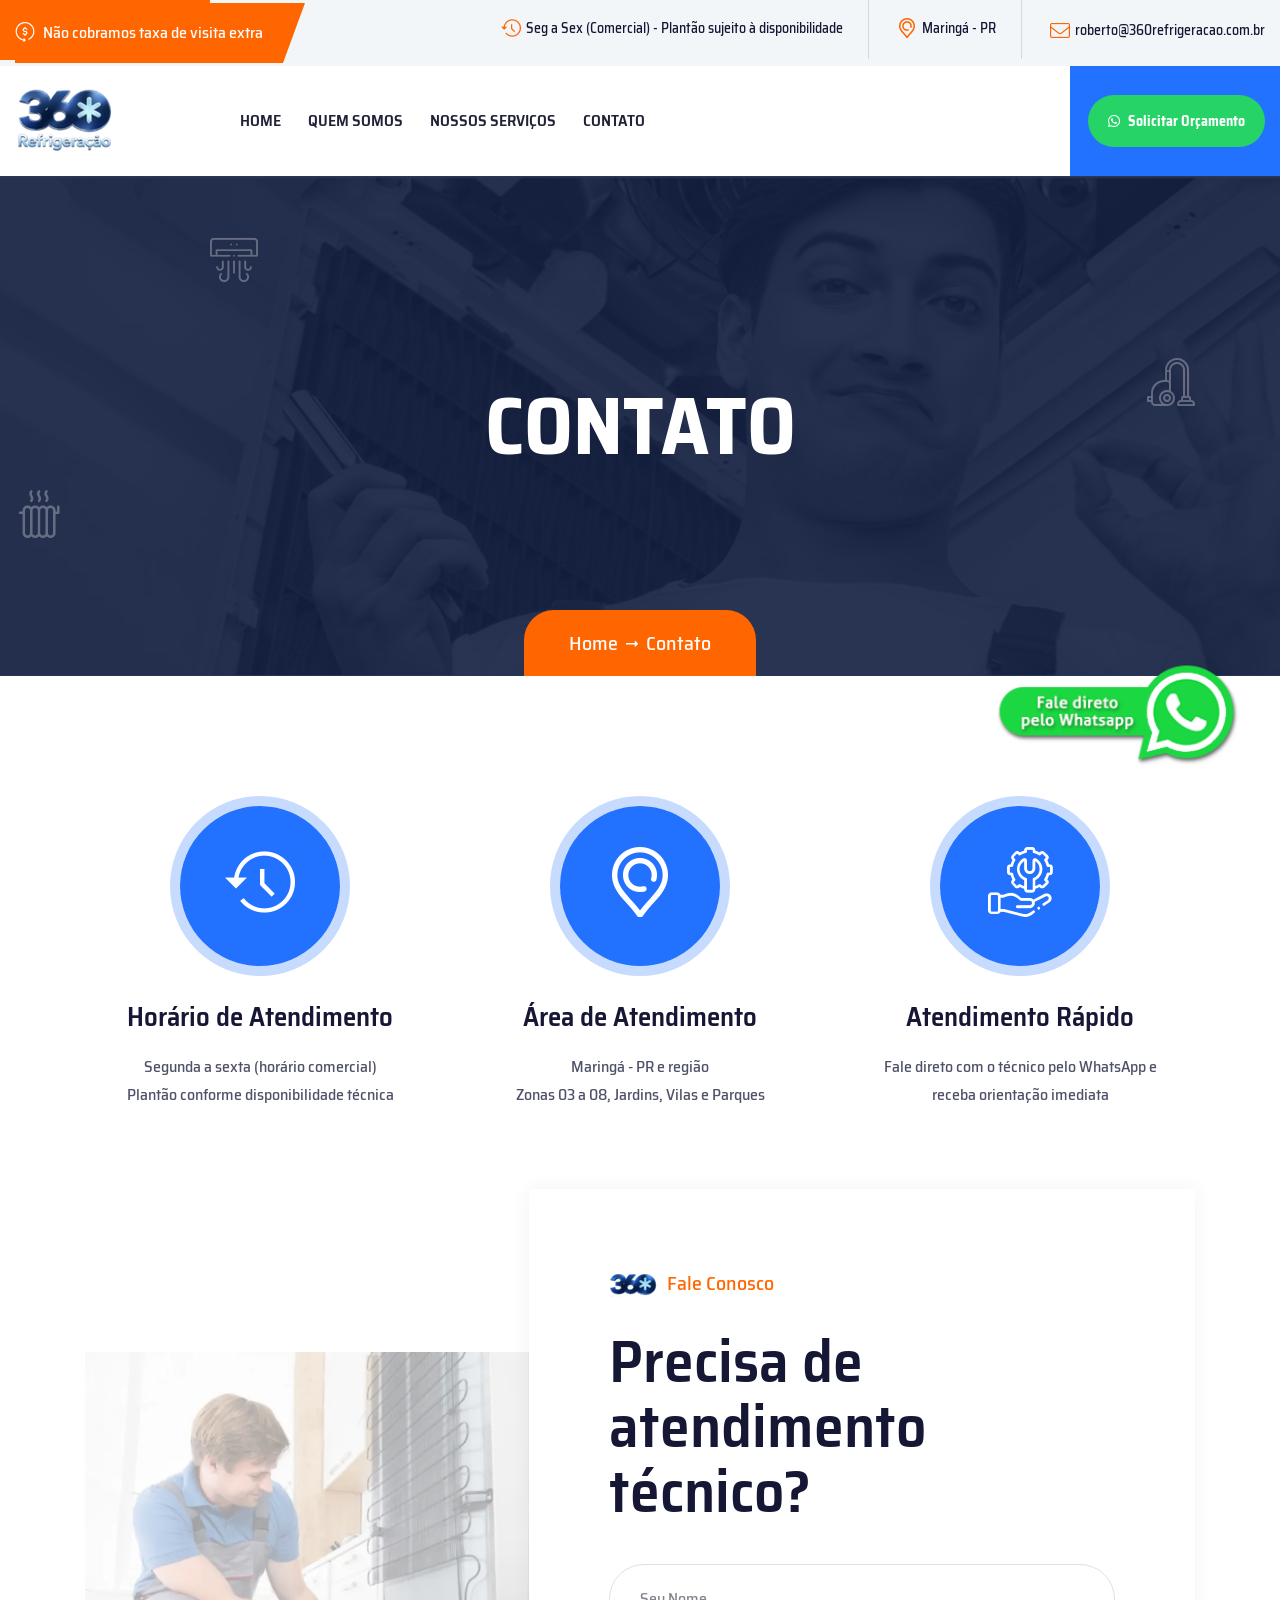
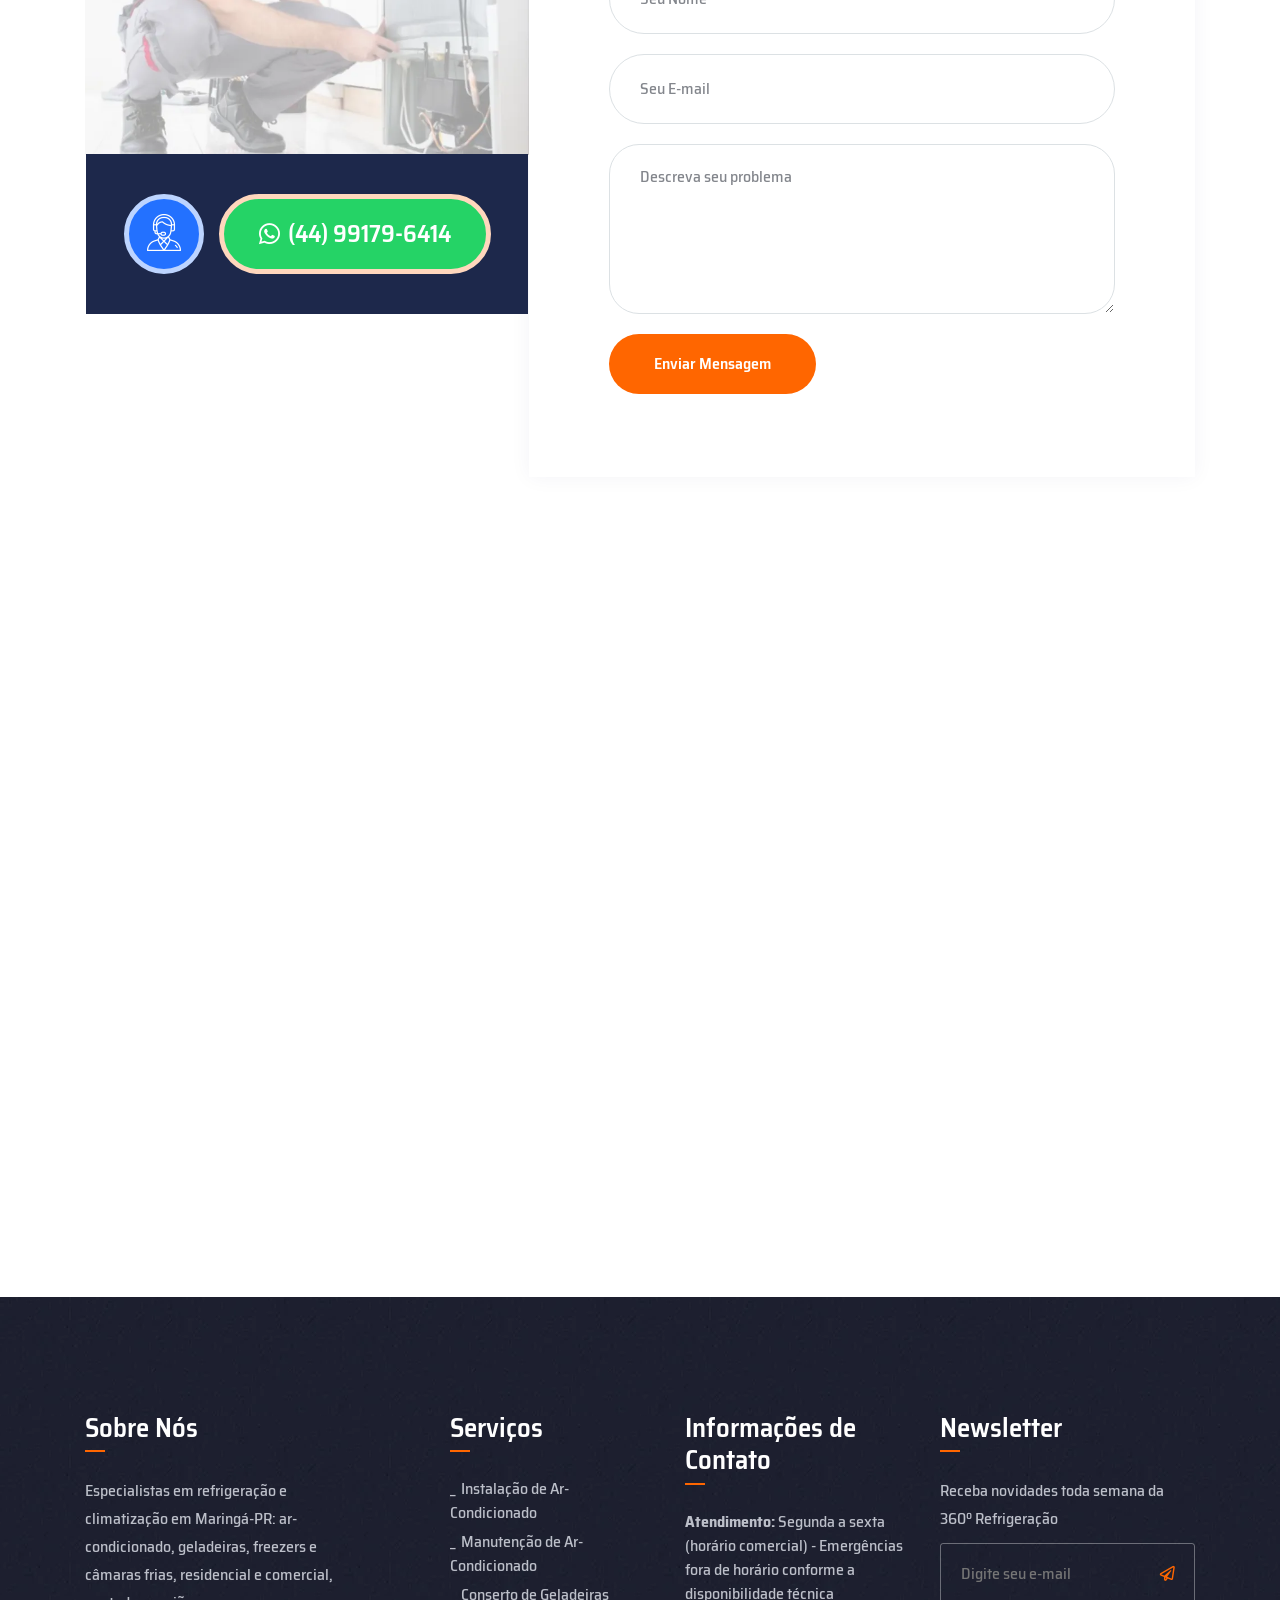
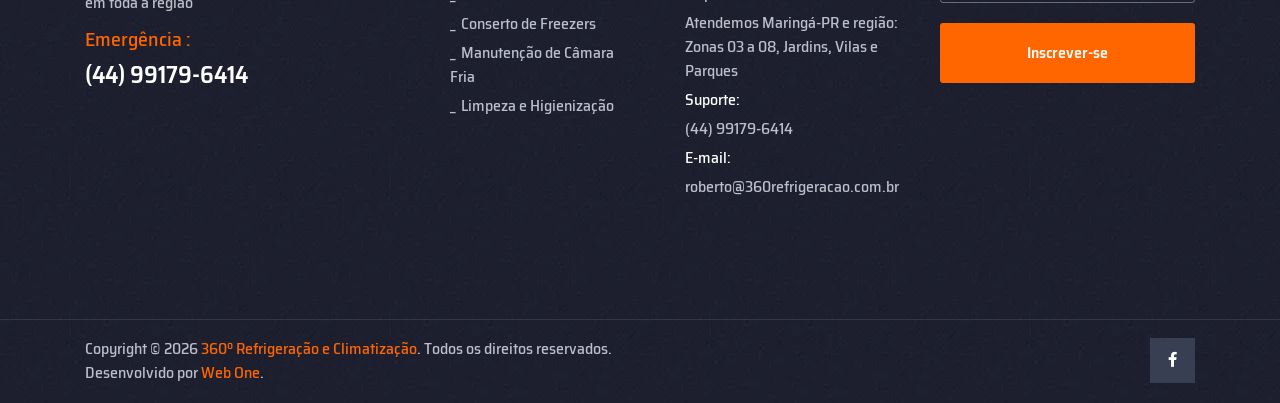
==== commit ad289c9c: "Atualiza conteúdos, CTAs e serviços com novos blocos e integrações" ====
--- a/contato.html
+++ b/contato.html
@@ -2,6 +2,13 @@
 <html class="no-js" lang="pt-br">
 
 <head>
+    <!-- Google Tag Manager -->
+    <script>(function(w,d,s,l,i){w[l]=w[l]||[];w[l].push({'gtm.start':
+    new Date().getTime(),event:'gtm.js'});var f=d.getElementsByTagName(s)[0],
+    j=d.createElement(s),dl=l!='dataLayer'?'&l='+l:'';j.async=true;j.src=
+    'https://www.googletagmanager.com/gtm.js?id='+i+dl;f.parentNode.insertBefore(j,f);
+    })(window,document,'script','dataLayer','GTM-M6Z5HWN5');</script>
+    <!-- End Google Tag Manager -->
     <meta charset="utf-8">
     <meta http-equiv="x-ua-compatible" content="ie=edge">
     <title>Contato | 360º Refrigeração e Climatização</title>
@@ -44,6 +51,10 @@
 </head>
 
 <body>
+    <!-- Google Tag Manager (noscript) -->
+    <noscript><iframe src="https://www.googletagmanager.com/ns.html?id=GTM-M6Z5HWN5"
+    height="0" width="0" style="display:none;visibility:hidden"></iframe></noscript>
+    <!-- End Google Tag Manager (noscript) -->
     <!--[if lte IE 9]>
             <p class="browserupgrade">Você está usando um navegador <strong>desatualizado</strong>. Por favor <a href="https://browsehappy.com/">atualize seu navegador</a> para melhorar sua experiência e segurança.</p>
         <![endif]-->
@@ -126,8 +137,7 @@
                             <li><i class="fal fa-envelope"></i><a href="mailto:roberto@360refrigeracao.com.br">roberto@360refrigeracao.com.br</a></li>
                         </ul>
                         <div class="sidebar__menu--social">
-                            <a href="#"><i class="fab fa-facebook-f"></i></a>
-                            <a href="#"><i class="fab fa-instagram"></i></a>
+                            <a href="https://www.facebook.com/360refrigeracao/" target="_blank" rel="noopener noreferrer"><i class="fab fa-facebook-f"></i></a>
                         </div>
                     </div>
                 </div>
@@ -305,8 +315,7 @@
                     </div>
                     <div class="col-md-5">
                         <div class="copyright__social text-end">
-                            <a href="#"><i class="fab fa-facebook-f"></i></a>
-                            <a href="#"><i class="fab fa-instagram"></i></a>
+                            <a href="https://www.facebook.com/360refrigeracao/" target="_blank" rel="noopener noreferrer"><i class="fab fa-facebook-f"></i></a>
                         </div>
                     </div>
                 </div>
